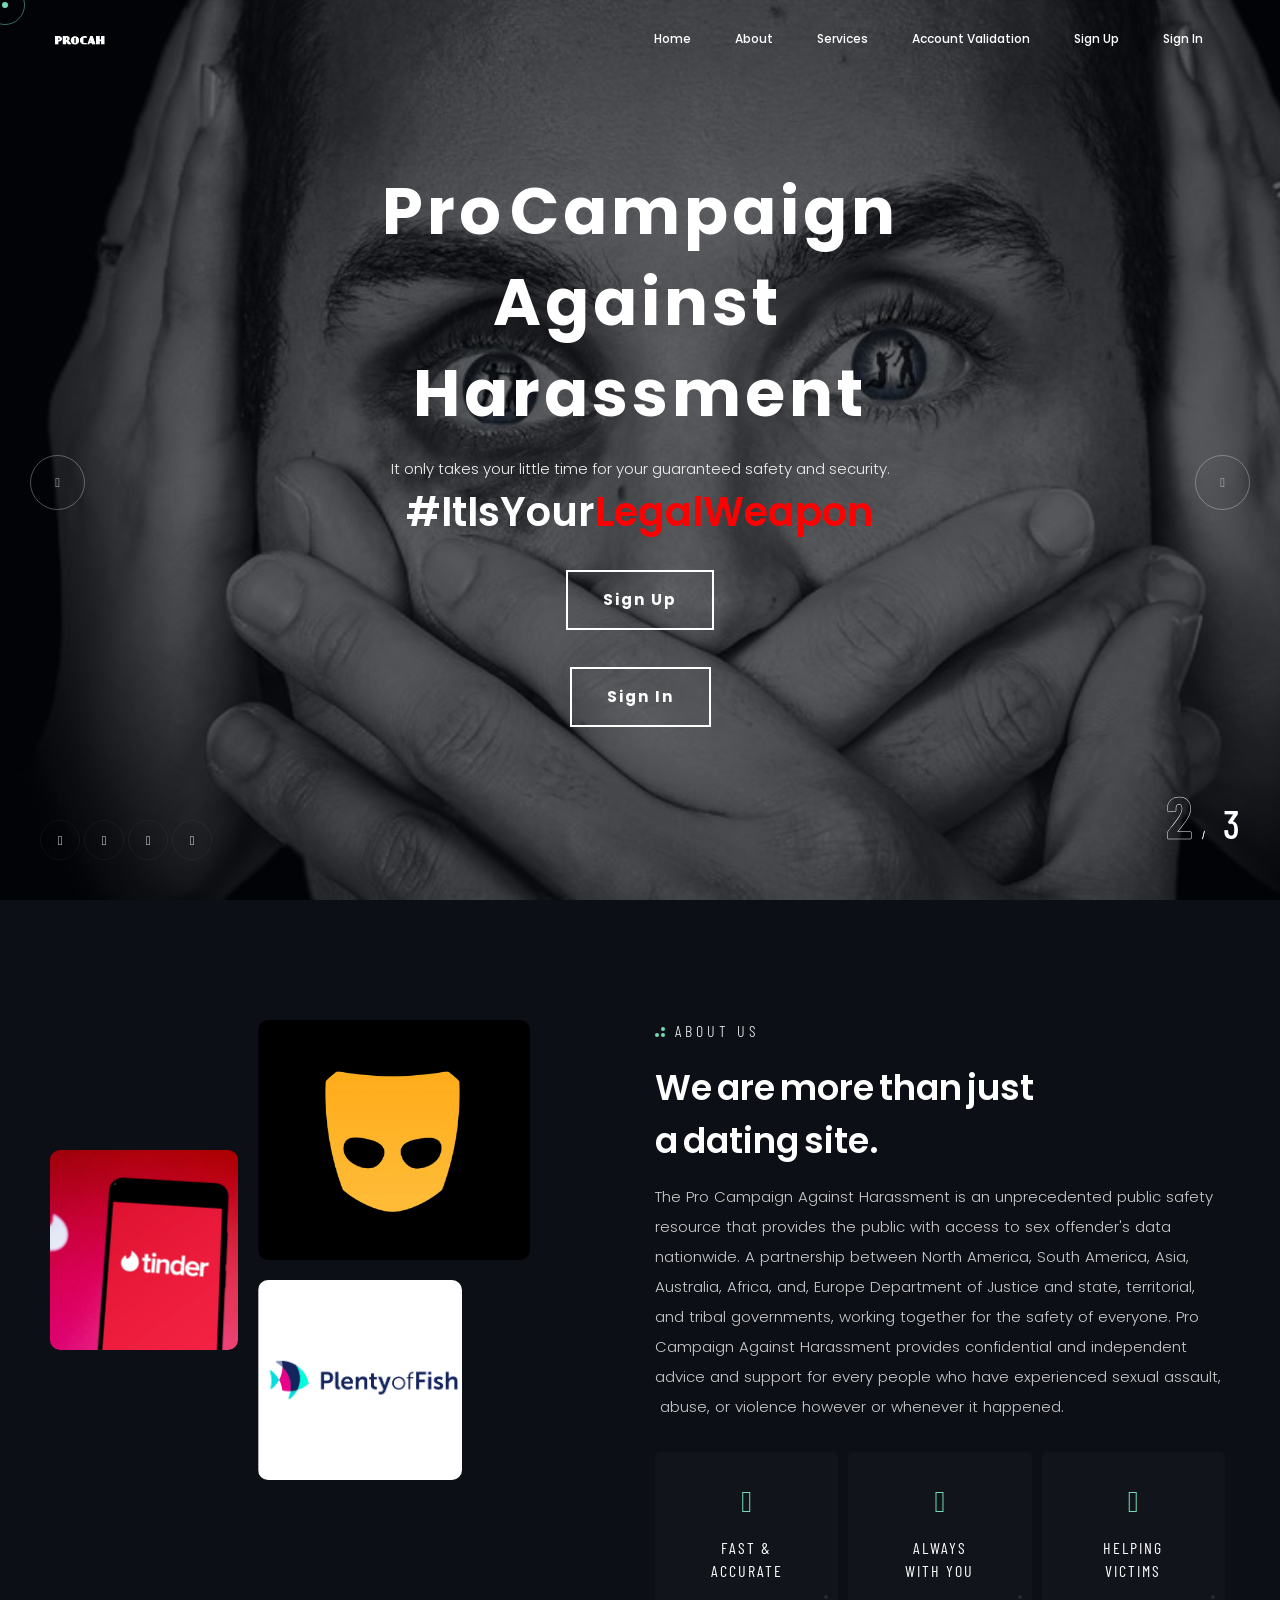
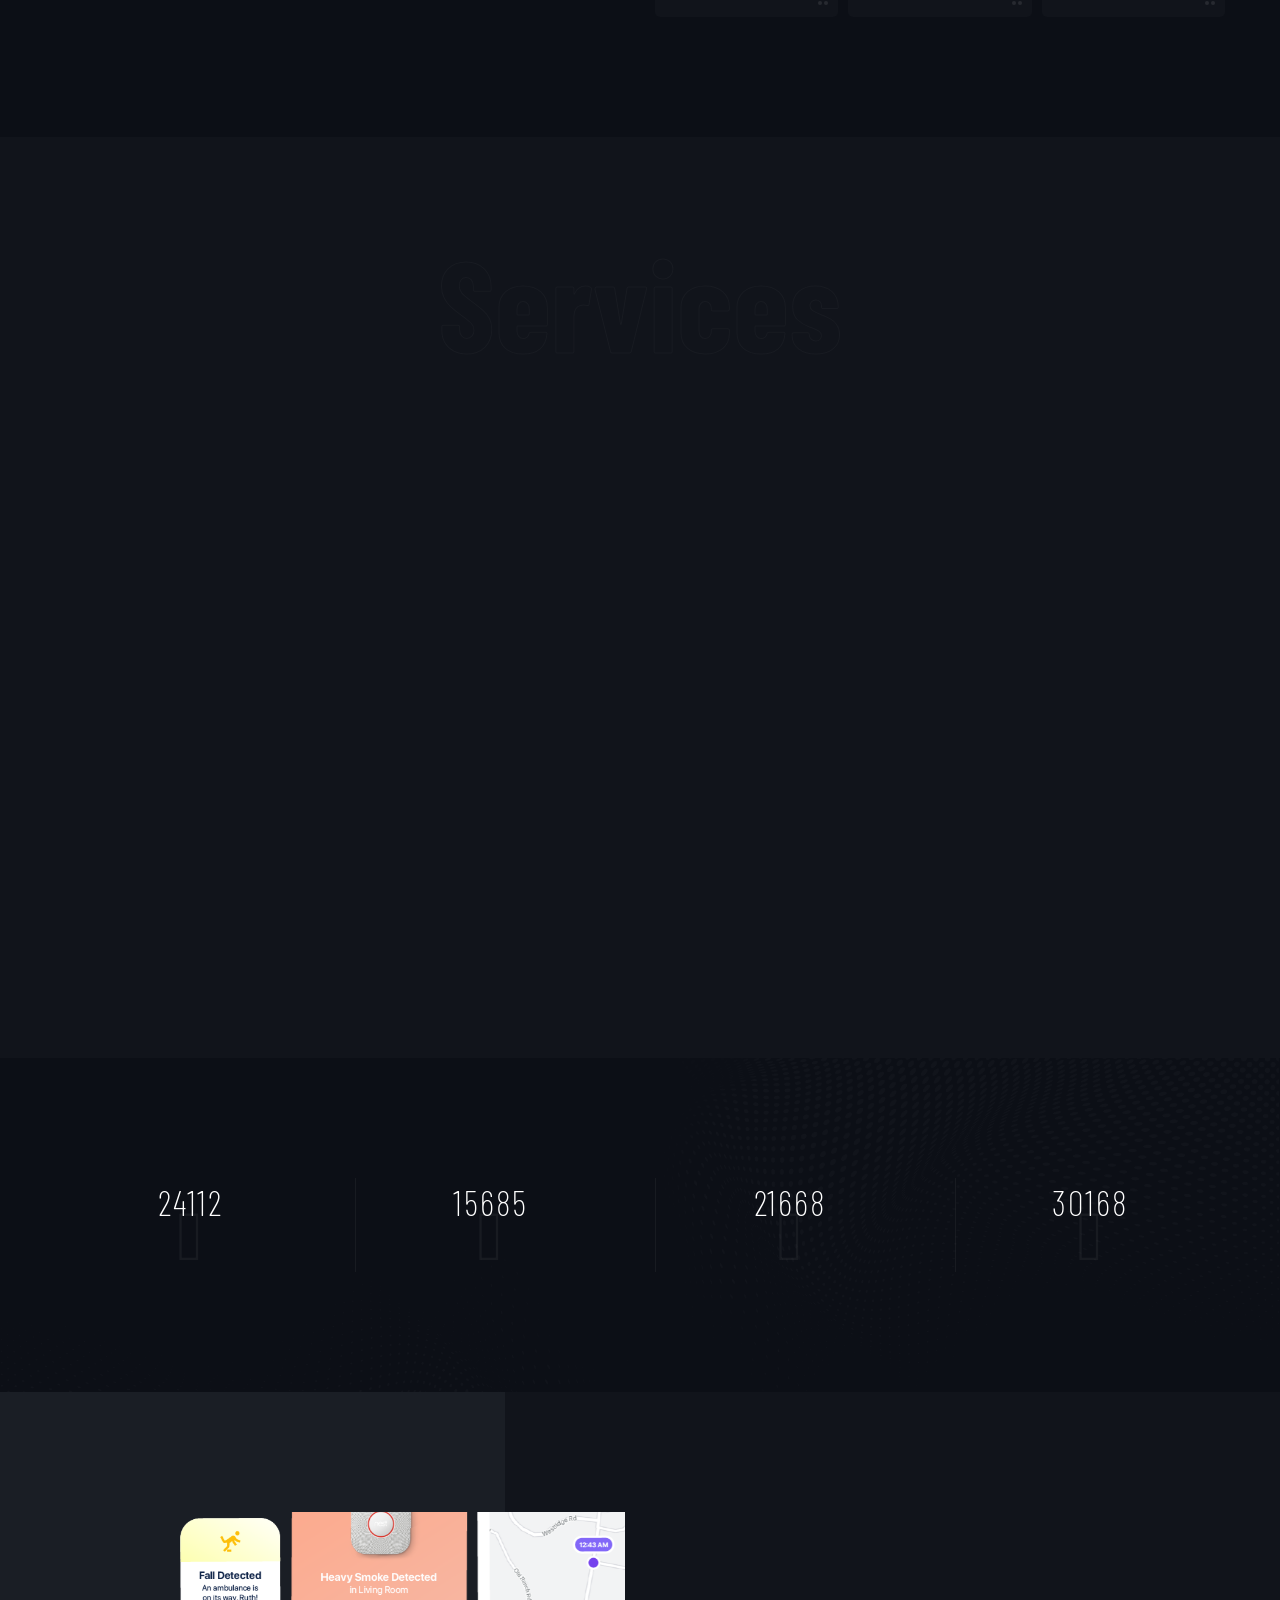
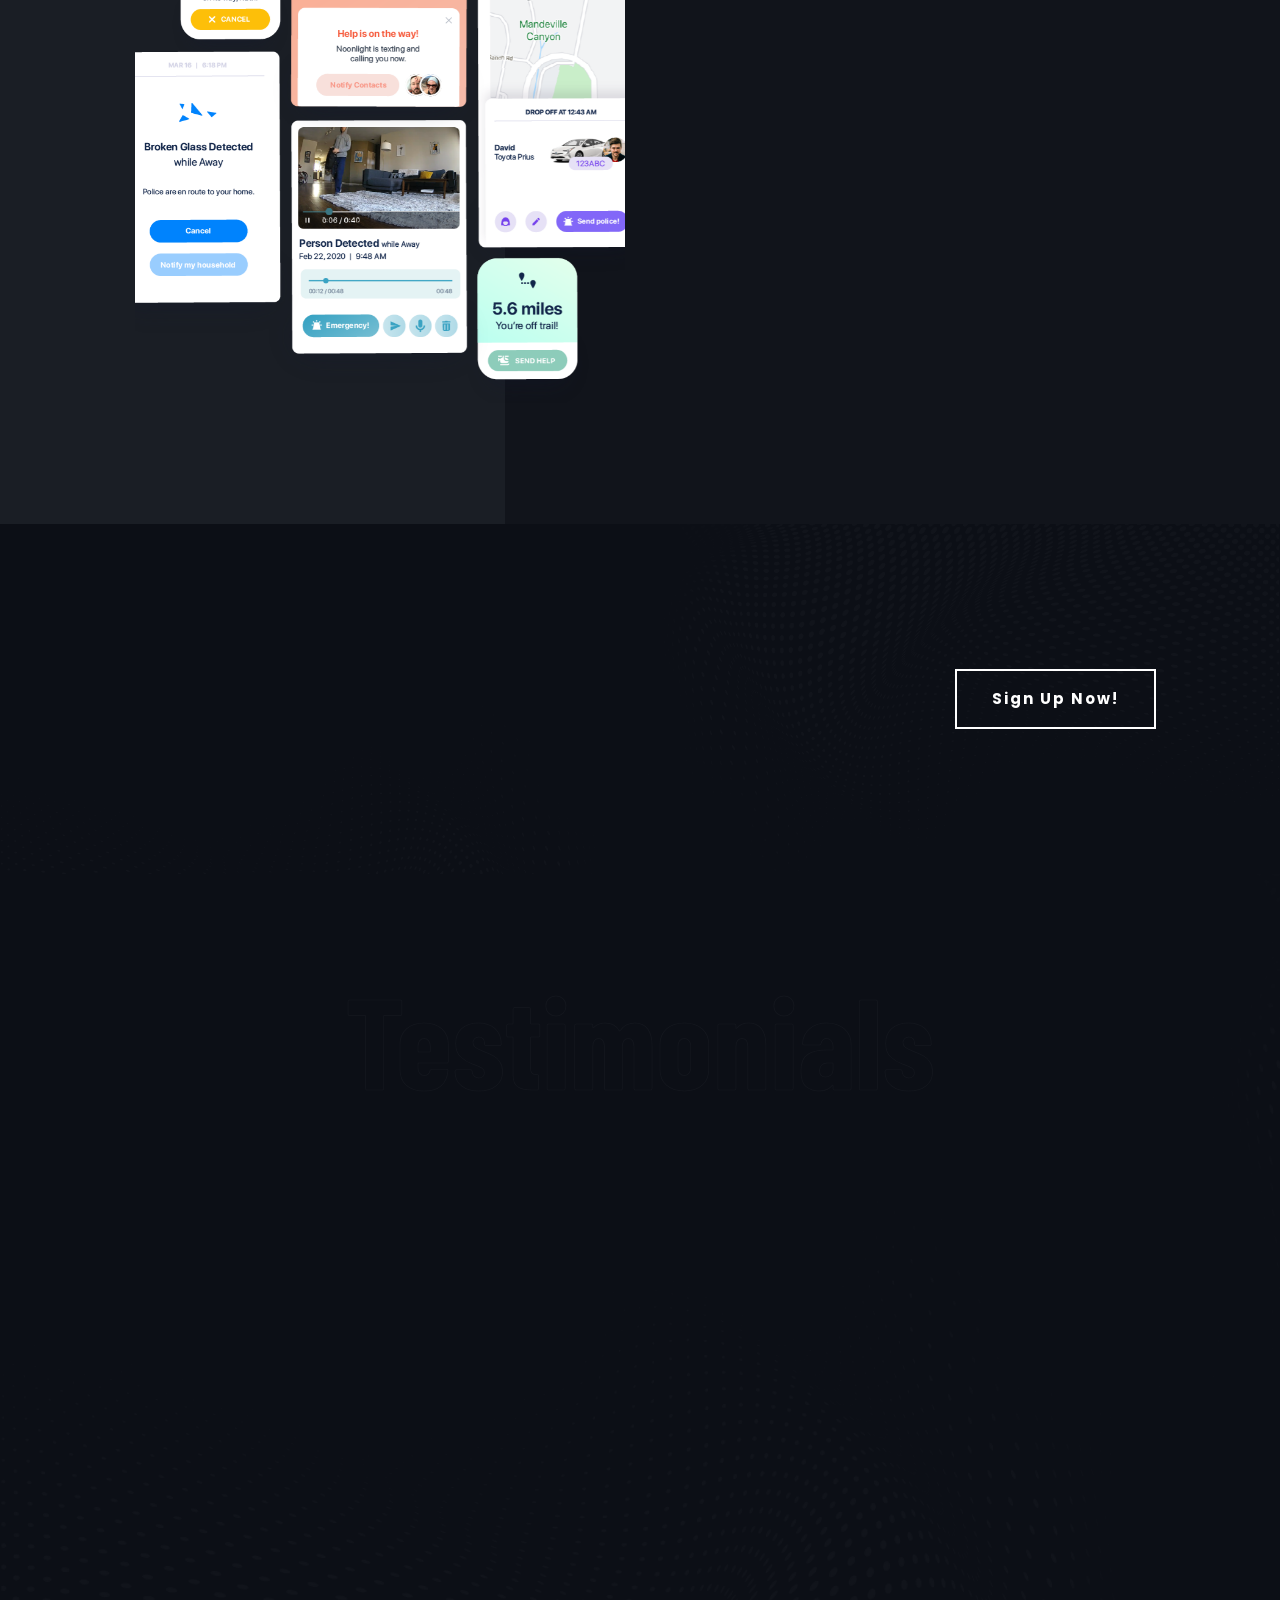
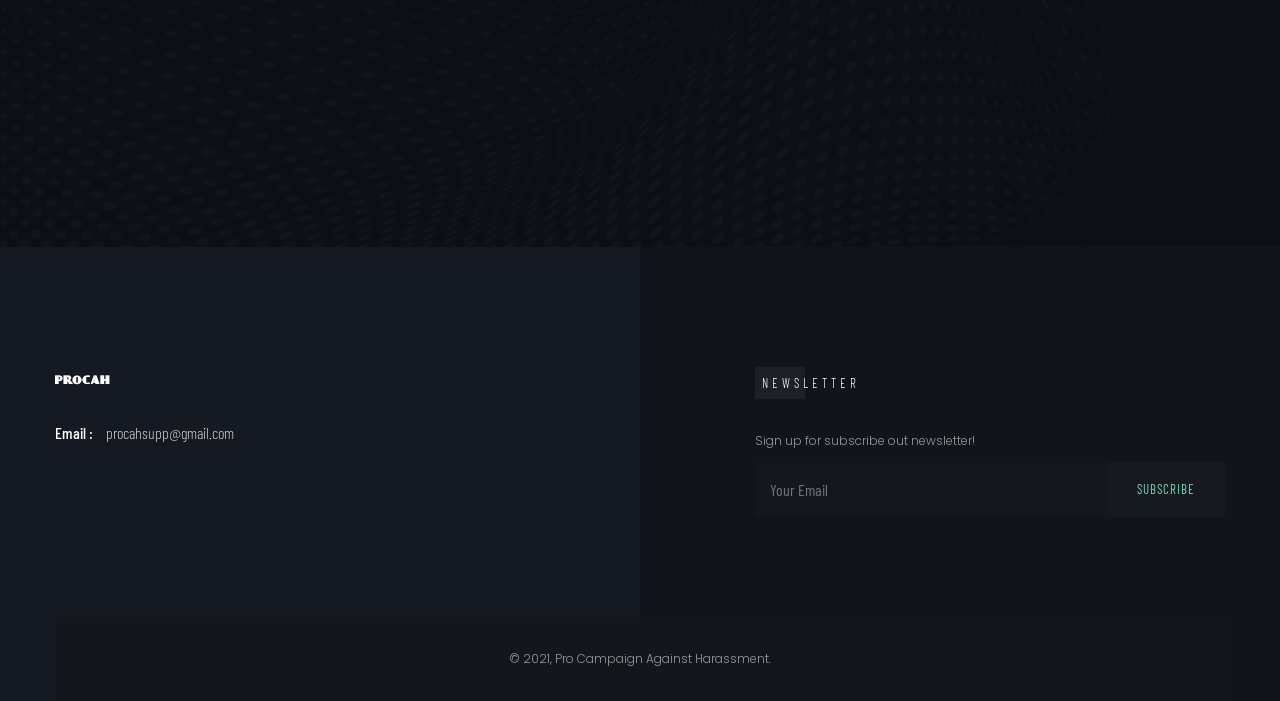
==== procah.com (4)/procah.com/ed/08/index.html @ f8289e5b "Add files via upload" ====
<!DOCTYPE html>
<html lang="zxx">


<head>

    <!-- Metas -->
    <meta charset="utf-8">
    <meta http-equiv="X-UA-Compatible" content="IE=edge" />
    <meta name="viewport" content="width=device-width, initial-scale=1, maximum-scale=1" />
    <meta name="keywords" content="PROCAH" />
    <meta name="description" content="PROCAH, Pro Campaign Against Harassment" />
    <meta name="author" content="" />

    <!-- Title  -->
    <title>PROCAH</title>

    <!-- Favicon -->
    <link rel="shortcut icon" href="img/favicon.ico" />

    <!-- Google Fonts -->
    <link href="https://fonts.googleapis.com/css?family=Poppins:100,200,300,400,500,600,700,800,900&amp;display=swap" rel="stylesheet">
    <link href="https://fonts.googleapis.com/css2?family=Barlow:wght@100;200;300;400;500;600;700;800;900&amp;display=swap" rel="stylesheet">
    <link href="https://fonts.googleapis.com/css?family=Playfair+Display:400,500,600,700,800,900&amp;display=swap" rel="stylesheet">
    <link href="https://fonts.googleapis.com/css2?family=Comfortaa:wght@300;400;500;600;700&amp;display=swap" rel="stylesheet">
    <link href="https://fonts.googleapis.com/css2?family=Barlow+Condensed:wght@200;300;400;500;600;700&amp;display=swap" rel="stylesheet">

    <!-- Plugins -->
    <link rel="stylesheet" href="css/plugins.css" />

    <!-- Core Style Css -->
    <link rel="stylesheet" href="css/style.css" />

</head>

<body class="position-r">



    <!-- ==================== Start Loading ==================== -->

    <div id="preloader">
    </div>

    <!-- ==================== End Loading ==================== -->


    <!-- ==================== Start progress-scroll-button ==================== -->

    <div class="progress-wrap cursor-pointer">
        <svg class="progress-circle svg-content" width="100%" height="100%" viewBox="-1 -1 102 102">
            <path d="M50,1 a49,49 0 0,1 0,98 a49,49 0 0,1 0,-98" />
        </svg>
    </div>

    <!-- ==================== End progress-scroll-button ==================== -->


    <!-- ==================== Start cursor ==================== -->

    <div class="mouse-cursor cursor-outer"></div>
    <div class="mouse-cursor cursor-inner"></div>

    <!-- ==================== End cursor ==================== -->



    <!-- ==================== Start Navbar ==================== -->

    <nav class="navbar navbar-expand-lg">
        <div class="container">

            <!-- Logo -->
            <a class="logo" href="index.html">
                <img src="img/logo-light.png" alt="logo">
            </a>

            <button class="navbar-toggler" type="button" data-toggle="collapse" data-target="#navbarSupportedContent" aria-controls="navbarSupportedContent" aria-expanded="false" aria-label="Toggle navigation">
                <span class="icon-bar"><i class="fas fa-bars"></i></span>
            </button>

            <!-- navbar links -->
            <div class="collapse navbar-collapse" id="navbarSupportedContent">
                <ul class="navbar-nav ml-auto">
                    <li class="nav-item">
                        <a class="nav-link" href="index.html">Home</a>
                    </li>

                    <li class="nav-item">
                        <a class="nav-link" href="#about">About</a>
                    </li>

                    <li class="nav-item">
                        <a class="nav-link" href="#services">Services</a>
                    </li>

                    <li class="nav-item">
                        <a class="nav-link" href="validate.html">Account Validation</a>
                    </li>

                    <li class="nav-item">
                        <a class="nav-link" href="register.html">Sign Up</a>
                    </li>

                    <li class="nav-item">
                        <a class="nav-link" href="login.html">Sign In</a>
                    </li>

                </ul>

            </div>
        </div>
    </nav>

    <!-- ==================== End Navbar ==================== -->



    <!-- ==================== Start Slider ==================== -->

    <header class="slider slider-prlx fixed-slider text-center">
        <div class="swiper-container parallax-slider">
            <div class="swiper-wrapper">
                <div class="swiper-slide">
                    <div class="bg-img valign" data-background="img/slid/01.jpg" data-overlay-dark="6">
                        <div class="container">
                            <div class="row justify-content-center">
                                <div class="col-lg-7 col-md-9">
                                    <div class="caption center">
                                        <h1 data-splitting>Pro Campaign <br> Against Harassment</h1>
                                        <p>It only takes your little time for your guaranteed safety and security.</p>

                                        <h2>#<span style="color: red;">Harassment</span>Is<span style="color: red;">NotOk</span></h2>
                                        <a href="register.html" class="btn-curve btn-lit mt-30">
                                            <span>Sign Up</span>
                                        </a>
                                        <br>
                                        <a href="login.html" class="btn-curve btn-lit mt-30">
                                            <span>Sign In</span>
                                        </a>
                                    </div>
                                </div>
                            </div>
                        </div>
                    </div>
                </div>
                <div class="swiper-slide">
                    <div class="bg-img valign" data-background="img/slid/02.jpg" data-overlay-dark="6">
                        <div class="container">
                            <div class="row justify-content-center">
                                <div class="col-lg-7 col-md-9">
                                    <div class="caption center">
                                        <h1 data-splitting>Pro Campaign <br> Against Harassment</h1>
                                        <p>It only takes your little time for your guaranteed safety and security.</p>

                                        <h2>#ItIsYour<span style="color: red;">LegalWeapon</span></h2>

                                        <a href="register.html" class="btn-curve btn-lit mt-30">
                                            <span>Sign Up</span>
                                        </a>
                                        <br>
                                        <a href="login.html" class="btn-curve btn-lit mt-30">
                                            <span>Sign In</span>
                                        </a>
                                    </div>
                                </div>
                            </div>
                        </div>
                    </div>
                </div>
                <div class="swiper-slide">
                    <div class="bg-img valign" data-background="img/slid/03.jpg" data-overlay-dark="6">
                        <div class="container">
                            <div class="row justify-content-center">
                                <div class="col-lg-7 col-md-9">
                                    <div class="caption center">
                                        <h1 data-splitting>Pro Campaign <br> Against Harassment</h1>
                                        <p>It only takes your little time for your guaranteed safety and security.</p>

                                        <h2>#<span style="color: red;">Dating</span>ForA<span style="color: red;">Cause</span></h2>


                                        <a href="register.html" class="btn-curve btn-lit mt-30">
                                            <span>Sign Up</span>
                                        </a>
                                        <br>
                                        <a href="login.html" class="btn-curve btn-lit mt-30">
                                            <span>Sign In</span>
                                        </a>
                                    </div>
                                </div>
                            </div>
                        </div>
                    </div>
                </div>
            </div>

            <!-- slider setting -->
            <div class="setone setwo">
                <div class="swiper-button-next swiper-nav-ctrl next-ctrl cursor-pointer">
                    <i class="fas fa-chevron-right"></i>
                </div>
                <div class="swiper-button-prev swiper-nav-ctrl prev-ctrl cursor-pointer">
                    <i class="fas fa-chevron-left"></i>
                </div>
            </div>
            <div class="swiper-pagination top botm custom-font"></div>

            <div class="social-icon">
                <a href="https://www.facebook.com/"><i class="fab fa-facebook-f"></i></a>
                <a href="https://www.twitter.com/"><i class="fab fa-twitter"></i></a>
                <a href="https://www.instagram.com/"><i class="fab fa-instagram"></i></a>
                <a href="https://www.youtube.com/"><i class="fab fa-youtube"></i></a>
            </div>
        </div>
    </header>

    <!-- ==================== End Slider ==================== -->


    <div class="main-content">


        <!-- ==================== Start about ==================== -->

        <div class="about section-padding" id="about">
            <div class="container">
                <div class="row">
                    <div class="col-lg-5">
                        <div class="img-mons">
                            <div class="row">
                                <div class="col-md-5 cmd-padding valign">
                                    <div class="img1 wow imago" data-wow-delay=".5s">
                                        <img src="img/intro/tinder.jpg" alt="">
                                    </div>
                                </div>
                                <div class="col-md-7 cmd-padding">
                                    <div class="img2 wow imago" data-wow-delay=".3s">
                                        <img src="img/intro/grindr.jpg" alt="">
                                    </div>
                                    <div class="img3 wow imago" data-wow-delay=".8s">
                                        <img src="img/intro/pof.png" alt="">
                                    </div>
                                </div>
                            </div>
                        </div>
                    </div>
                    <div class="col-lg-6 offset-lg-1 valign">
                        <div class="content">
                            <div class="sub-title">
                                <h6>About Us</h6>
                                <span></span>
                                <span></span>
                                <span></span>
                            </div>
                            <h3 class="main-title wow" data-splitting>We are more than just <br> a dating site.</h3>
                            <p class="wow txt" data-splitting>The Pro Campaign Against Harassment is an unprecedented public safety resource that provides the public with access to sex offender's data nationwide. A partnership between North America, South America, Asia, Australia, Africa,
                                and, Europe Department of Justice and state, territorial, and tribal governments, working together for the safety of everyone. Pro Campaign Against Harassment provides confidential and independent advice and support for
                                every people who have experienced sexual assault, abuse, or violence however or whenever it happened.</p>
                            <div class="ftbox mt-30">
                                <ul>
                                    <li class="wow fadeIn" data-wow-delay=".3s">
                                        <span class="icon pe-7s-gleam"></span>
                                        <h6 class="custom-font">Fast & <br> Accurate</h6>
                                        <div class="dots">
                                            <span></span>
                                            <span></span>
                                            <span></span>
                                        </div>
                                    </li>
                                    <li class="space wow fadeIn" data-wow-delay=".5s">
                                        <span class="icon pe-7s-phone"></span>
                                        <h6 class="custom-font">Always <br> with you</h6>
                                        <div class="dots">
                                            <span></span>
                                            <span></span>
                                            <span></span>
                                        </div>
                                    </li>
                                    <li class="wow fadeIn" data-wow-delay=".8s">
                                        <span class="icon pe-7s-medal"></span>
                                        <h6 class="custom-font">Helping <br> Victims</h6>
                                        <div class="dots">
                                            <span></span>
                                            <span></span>
                                            <span></span>
                                        </div>
                                    </li>
                                </ul>
                            </div>
                        </div>
                    </div>
                </div>
            </div>
        </div>

        <!-- ==================== End about ==================== -->



        <!-- ==================== Start Services ==================== -->

        <section class="services section-padding sub-bg" id="services">
            <div class="container">
                <div class="sec-head custom-font text-center">
                    <h6 class="wow fadeIn" data-wow-delay=".5s">Best Features</h6>
                    <h3 class="wow" data-splitting>Services.</h3>
                    <span class="tbg">Services</span>
                </div>
                <div class="row">
                    <div class="col-lg-4">
                        <div class="item md-mb50 wow fadeInUp" data-wow-delay=".5s">
                            <h6>Safety</h6>
                            <p>The safety of those using online dating is a primary concern across the industry. Your personal safety should be your top priority and you should always use caution and your best judgement when communicating with or meeting
                                new people, both online and offline.</p>
                        </div>
                    </div>
                    <div class="col-lg-4">
                        <div class="item md-mb50 wow fadeInUp" data-wow-delay=".3s">
                            <h6>Security</h6>
                            <p>Our comprehensive background check services cover criminal records, current and previous phone numbers, address histories, sex offender databases, property ownership records, marriage and divorce records, family member lists,
                                bankruptcy and tax lien history, and more!</p>
                        </div>
                    </div>
                    <div class="col-lg-4">
                        <div class="item wow fadeInUp" data-wow-delay=".8s">
                            <h6>Guarantee</h6>
                            <p>You'll find Pro Campaign Against Harassment on all Global Personals dating safety sites. It's our way of reassuring you that you're meeting real, genuine members with 24/7 support team that helps you on whatever you need.</p>
                        </div>
                    </div>
                </div>
            </div>
        </section>

        <!-- ==================== End Services ==================== -->

        <!-- ==================== Start block-sec ==================== -->

        <section class="block-sec">
            <div class="background bg-img section-padding" data-background="img/pattern.png">
                <div class="container">
                    <div class="number-sec">
                        <div class="row">
                            <div class="col-lg-3 col-md-6">
                                <div class="item no-bord">
                                    <span class="icon pe-7s-smile"></span>
                                    <h3 class="custom-font"><span class="count">24112</span></h3>
                                    <p class="wow txt" data-splitting>Satisfied Members</p>
                                </div>
                            </div>
                            <div class="col-lg-3 col-md-6">
                                <div class="item">
                                    <span class="icon pe-7s-diamond"></span>
                                    <h3 class="custom-font"><span class="count">15685</span></h3>
                                    <p class="wow txt" data-splitting>Success Stories</p>
                                </div>
                            </div>
                            <div class="col-lg-3 col-md-6">
                                <div class="item">
                                    <span class="icon pe-7s-user-female"></span>
                                    <h3 class="custom-font"><span class="count">21668</span></h3>
                                    <p class="wow txt" data-splitting>Online Members</p>
                                </div>
                            </div>
                            <div class="col-lg-3 col-md-6">
                                <div class="item">
                                    <span class="icon pe-7s-users"></span>
                                    <h3 class="custom-font"><span class="count">30168</span></h3>
                                    <p class="wow txt" data-splitting>Total Members</p>
                                </div>
                            </div>
                        </div>
                    </div>
                </div>
            </div>
        </section>



        <!-- ==================== End block-sec ==================== -->


        <!-- ==================== Start Minimal-Area ==================== -->

        <section class="min-area sub-bg">
            <div class="container">
                <div class="row">
                    <div class="col-lg-6">
                        <div class="img">
                            <img class="thumparallax-down" src="img/phone.png" alt="">
                        </div>
                    </div>
                    <div class="col-lg-6 valign">
                        <div class="content">
                            <h4 class="wow custom-font" data-splitting>What we do?</h4>
                            <p class="wow txt" data-splitting>Silently summon help to your exact location with the tap of a button. Save details to your Timeline, like who, when, and where you're meeting, just in case anything happens. Add friends to your Safety Network so they can make
                                sure you never go missing. Connect to other apps and devices for smarter, faster help in an emergency.


                            </p>
                            <ul class="feat">
                                <li class="wow fadeInUp" data-wow-delay=".2s">
                                    <h6><span>1</span> Fast & Accurate</h6>
                                    <p>Get your Pro Campaign Against Harassment within minutes after registration.</p>
                                </li>
                                <li class="wow fadeInUp" data-wow-delay=".4s">
                                    <h6><span>2</span> Refundable</h6>
                                    <p>By joining the site, you have a choice if you want to refund the donation you have given within the day of registration.</p>
                                </li>
                                <li class="wow fadeInUp" data-wow-delay=".6s">
                                    <h6><span>3</span> Help the victims </h6>
                                    <p>Register and donate 50% of the payments to Harassment Victims Community Foundation(HVCF).</p>
                                </li>
                            </ul>
                        </div>
                    </div>
                </div>
            </div>
        </section>

        <!-- ==================== End Minimal-Area ==================== -->

        <!-- ==================== Start call-to-action ==================== -->

        <section class="call-action section-padding bg-img" data-background="img/pattern.png">
            <div class="container">
                <div class="row">
                    <div class="col-md-8 col-lg-9">
                        <div class="content sm-mb30">
                            <h6 class="wow" data-splitting>Let’s Talk</h6>
                            <h2 class="wow custom-font" data-splitting>about your <b>next date</b>.</h2>
                        </div>
                    </div>

                    <div class="col-md-4 col-lg-3 valign">
                        <a href="register.html" class="btn-curve btn-lit"><span>Sign up now!</span></a>
                    </div>

                </div>
            </div>
        </section>

        <!-- ==================== End call-to-action ==================== -->






        <!-- ==================== Start testimonials ==================== -->

        <section class="testimonials section-padding bg-img" data-background="img/pattern.png">
            <div class="container position-re">
                <div class="sec-head custom-font text-center">
                    <h6 class="wow fadeIn" data-wow-delay=".5s">What People Says?</h6>
                    <h3 class="wow" data-splitting>Testimonials.</h3>
                    <span class="tbg">Testimonials</span>
                </div>
                <div class="row justify-content-center wow fadeInUp" data-wow-delay=".5s">
                    <div class="col-lg-8">
                        <div class="slic-item">
                            <div class="item">
                                <p>I talked to this hot guy on Grindr December 28, 2020 and he seems so good to be true. Im kinda skeptical at first until he introduced me this website and guess what? We celebrated New Year's Eve together. That was so unexpected
                                    because I usually gets ghosted on the app. LOL. But I had the happiest day of my life. This website is amazing. Thank you so much guys!</p>
                                <div class="info">
                                    <div class="cont">
                                        <div class="author">
                                            <div class="img">
                                                <img src="img/clients/1.jpg" alt="">
                                            </div>
                                            <h6 class="author-name custom-font">Adrian Watson</h6>
                                            <span class="author-details">California, USA</span>
                                        </div>
                                    </div>
                                </div>
                            </div>
                            <div class="item">
                                <p>+1 to this legit website! I was swiping on Tinder and found this cute Asian girl. Found her snap on her profile and added her. We talked for hours and damn fell inlove with her hot body. Asked her on a date but she asked
                                    me if I already have an account here. I made one and after that we banged all night. Asian girls are the best! Look for them LOL. Thanks for this website I almost can't walk after that LOOOOL!</p>
                                <div class="info">
                                    <div class="cont">
                                        <div class="author">
                                            <div class="img">
                                                <img src="img/clients/2.jpg" alt="">
                                            </div>
                                            <h6 class="author-name custom-font">Brian Sanders</h6>
                                            <span class="author-details">Brisbane, Australia</span>
                                        </div>
                                    </div>
                                </div>
                            </div>
                            <div class="item">
                                <p>Vielen Dank für diese Website, ich habe meine Liebe meines Lebens getroffen. Fand sie vor ein paar Monaten in der Tinder App. Fragte mich, ob ich hier einen Account habe, um sicherzustellen, dass ich ein guter Kerl bin
                                    und jetzt heiraten wir. Worte können nicht ausdrücken, wie dankbar ich bin.</p>
                                <div class="info">
                                    <div class="cont">
                                        <div class="author">
                                            <div class="img">
                                                <img src="img/clients/3.jpg" alt="">
                                            </div>
                                            <h6 class="author-name custom-font">Alexander Ross</h6>
                                            <span class="author-details">Berlin, Germany</span>
                                        </div>
                                    </div>
                                </div>
                            </div>
                        </div>
                    </div>
                </div>

                <div class="arrows">
                    <div class="next cursor-pointer">
                        <span class="pe-7s-angle-right"></span>
                    </div>
                    <div class="prev cursor-pointer">
                        <span class="pe-7s-angle-left"></span>
                    </div>
                </div>
            </div>
        </section>

        <!-- ==================== End testimonials ==================== -->





        <!-- ==================== Start Footer ==================== -->

        <footer class="footer-half sub-bg section-padding pb-0">
            <div class="container">
                <div class="row">
                    <div class="col-lg-5">
                        <div class="cont">
                            <div class="logo">
                                <a href="#0">
                                    <img src="img/logo-light.png" alt="">
                                </a>
                            </div>
                            <div class="con-info custom-font">
                                <ul>
                                    <li><span>Email : </span> procahsupp@gmail.com</li>

                                </ul>
                            </div>

                        </div>
                    </div>
                    <div class="col-lg-5 offset-lg-2">
                        <div class="subscribe mb-50">
                            <h6 class="custom-font stit simple-btn">Newsletter</h6>
                            <p>Sign up for subscribe out newsletter!</p>
                            <form>
                                <div class="form-group custom-font">
                                    <input type="email" name="subscribe" placeholder="Your Email">
                                    <button class="cursor-pointer">Subscribe</button>
                                </div>
                            </form>
                        </div>

                    </div>
                </div>
                <div class="copyrights text-center">
                    <p>© 2021, Pro Campaign Against Harassment.</p>
                </div>
            </div>
        </footer>

        <!-- ==================== End Footer ==================== -->


    </div>




    <!-- jQuery -->
    <script src="js/jquery-3.0.0.min.js"></script>
    <script src="js/jquery-migrate-3.0.0.min.js"></script>

    <!-- plugins -->
    <script src="js/plugins.js"></script>

    <!-- custom scripts -->
    <script src="js/scripts.js"></script>

</body>


</html>
---- procah.com (4)/procah.com/ed/08/css/plugins.css ----
/*-----------------------------------------------------------------------------------

	Theme Name: avo
	Theme URI: http://
	Description: The Multi-Purpose Template
	Author: ui-themez
	Author URI: http://themeforest.net/user/ui-themez
	Version: 1.0

-----------------------------------------------------------------------------------*/

/* ----------------------------------------------------------------
			[ All Css Plugins & Helper Classes File ]
-----------------------------------------------------------------*/

/* == bootstrap == */

@import url("plugins/bootstrap.min.css");
/* == animate css == */

@import url("plugins/animate.css");
/* == ionicons icon font == */

@import url("plugins/ionicons.min.css");
/* == pe-icon-7-stroke == */

@import url("plugins/pe-icon-7-stroke.css");
/* == fontawesome icon font == */

@import url("plugins/fontawesome-all.min.css");
/* == justifiedGallery.min == */

@import url("plugins/justifiedGallery.min.css");
/* == YouTubePopUp == */

@import url("plugins/YouTubePopUp.css");
/* == slick carousel == */

@import url("plugins/slick.css");
@import url("plugins/slick-theme.css");
/* == swiper.min font == */

@import url("plugins/swiper.min.css");
---- procah.com (4)/procah.com/ed/08/css/style.css ----
/*-----------------------------------------------------------------------------------

    Theme Name: Avo
    Theme URI: http://
    Description: Creative Agency & Portfolio
    Author: UI-ThemeZ
    Author URI: http://themeforest.net/user/UI-ThemeZ
    Version: 1.0

-----------------------------------------------------------------------------------*/

/* ----------------------------------------------------------------

== Table Of Content

    |--- BASE

        |- typography
        |- helper classes

    |--- SHORTCODES

        |- extra
        |- overlay
        |- section-heading
        |- buttons
        |- navbar
        |- sliders
        |- intro
        |- feature-box
        |- clients
        |- counter
        |- portfolio
        |- process
        |- progress-bar
        |- tabs
        |- team
        |- testimonials
        |- blog
        |- contact-form
        |- footers

    |--- BASE

        |- responsive
	


---------------------------------------------------------------- */

/* ====================== [ Start Typography  ] ====================== */

* {
    margin: 0;
    padding: 0;
    -webkit-box-sizing: border-box;
    box-sizing: border-box;
    outline: none;
    list-style: none;
}

body {
    color: #fff;
    background: #0c0f16;
    line-height: 1.5;
    font-weight: 400;
    overflow-x: hidden !important;
    font-family: 'Poppins', sans-serif;
}

img {
    width: 100%;
    height: auto;
}

span,
a,
a:hover {
    display: inline-block;
    color: inherit;
}

h1 {
    font-size: 55px;
}

h2 {
    font-size: 40px;
}

h3 {
    font-size: 35px;
}

h4 {
    font-size: 30px;
}

h5 {
    font-size: 25px;
}

h6 {
    font-size: 18px;
}

h1,
h2,
h3,
h4,
h5,
h6 {
    margin: 0;
    line-height: 1.4;
    font-weight: 600;
}

p {
    color: #c8c8c8;
    font-size: 15px;
    font-weight: 300;
    line-height: 2;
    margin: 0;
}

a,
span {
    display: inline-block;
}

a:hover,
span:hover {
    text-decoration: none;
}

.container {
    max-width: 1200px;
}

.custom-font {
    font-family: 'Barlow Condensed', sans-serif;
}

/* ====================== [ End Typography  ] ====================== */

/* ====================== [ Start Helper Classes  ] ====================== */

.o-hidden {
    overflow: hidden;
}

.position-re {
    position: relative;
}

.ontop {
    position: relative;
    z-index: 7;
}

.full-over {
    position: absolute !important;
    top: 0;
    left: 0;
    height: 100%;
    width: 100%;
}

.full-width {
    width: 100% !important;
}

.main-color {
    color: #75dab4 !important;
}

.bg-gray {
    background-color: #f8f4f3;
}

.bg-gray .primery-shadow {
    -webkit-box-shadow: 0px 4px 30px -4px rgba(0, 0, 0, 0.2);
    box-shadow: 0px 4px 30px -4px rgba(0, 0, 0, 0.2);
}

.bg-dark {
    background-color: #141414 !important;
}

.bg-dark .primery-shadow {
    -webkit-box-shadow: 0px 4px 40px -4px rgba(255, 255, 255, 0.2);
    box-shadow: 0px 4px 40px -4px rgba(255, 255, 255, 0.2);
}

.bg-color {
    background-color: #75dab4 !important;
}

.bg-color .primery-shadow {
    -webkit-box-shadow: 0px 4px 40px -4px rgba(255, 255, 255, 0.2);
    box-shadow: 0px 4px 40px -4px rgba(255, 255, 255, 0.2);
}

.sub-bg {
    background: #11141b;
}

.bg-img {
    background-size: cover;
    background-repeat: no-repeat;
}

.bg-center {
    background-position: center center;
}

.bg-fixed {
    background-attachment: fixed;
}

.bg-repeat {
    background-size: auto;
    background-repeat: repeat;
}

.section-padding {
    padding: 120px 0;
}

.section-ptb {
    padding: 80px 0;
}

.cmd-padding {
    padding: 0 10px;
}

.csm-padding {
    padding: 0 5px;
}

.head-pt {
    padding: 80px 0 0;
}

.head-pb {
    padding: 0 0 80px;
}

.rounded {
    border-radius: 5px;
}

.circle {
    border-radius: 50%;
}

.unlist {
    list-style: none;
}

.undecro:hover {
    text-decoration: none;
}

.inline {
    display: inline-block;
}

.valign {
    display: -webkit-box;
    display: -ms-flexbox;
    display: flex;
    -webkit-box-align: center;
    -ms-flex-align: center;
    align-items: center;
}

.primery-shadow {
    -webkit-box-shadow: 0px 8px 30px -4px rgba(0, 0, 0, 0.1);
    box-shadow: 0px 8px 30px -4px rgba(0, 0, 0, 0.1);
}

.padding5 {
    padding-right: 5%;
    padding-left: 5%;
}

/*-------------------------------------------------------
					 text color
-------------------------------------------------------*/

.text-white {
    color: #FFF;
}

.text-black {
    color: #000;
}

.text-extra-light-gray {
    color: #b7b7b7;
}

/*-------------------------------------------------------
					font-weight
-------------------------------------------------------*/

.fw-100 {
    font-weight: 100 !important;
}

.fw-200 {
    font-weight: 200 !important;
}

.fw-300 {
    font-weight: 300 !important;
}

.fw-400 {
    font-weight: 400 !important;
}

.fw-500 {
    font-weight: 500 !important;
}

.fw-600 {
    font-weight: 600 !important;
}

.fw-700 {
    font-weight: 700 !important;
}

.fw-800 {
    font-weight: 800 !important;
}

.fw-900 {
    font-weight: 900 !important;
}

/*-------------------------------------------------------
					 font-size
-------------------------------------------------------*/

.fz-10 {
    font-size: 10px !important;
}

.fz-12 {
    font-size: 12px !important;
}

.fz-14 {
    font-size: 14px !important;
}

.fz-15 {
    font-size: 15px !important;
}

.fz-16 {
    font-size: 16px !important;
}

.fz-18 {
    font-size: 18px !important;
}

.fz-20 {
    font-size: 20px !important;
}

.fz-22 {
    font-size: 22px !important;
}

.fz-25 {
    font-size: 25px !important;
}

.fz-30 {
    font-size: 30px !important;
}

.fz-40 {
    font-size: 40px !important;
}

.fz-50 {
    font-size: 50px !important;
}

/*-------------------------------------------------------
					line-height
-------------------------------------------------------*/

.line-height-10 {
    line-height: 10px;
}

.line-height-13 {
    line-height: 13px;
}

.line-height-18 {
    line-height: 18px;
}

.line-height-20 {
    line-height: 20px;
}

.line-height-24 {
    line-height: 24px;
}

.line-height-22 {
    line-height: 22px;
}

.line-height-26 {
    line-height: 26px;
}

.line-height-28 {
    line-height: 28px;
}

.line-height-30 {
    line-height: 30px;
}

.line-height-35 {
    line-height: 35px;
}

.line-height-40 {
    line-height: 40px;
}

.line-height-45 {
    line-height: 45px;
}

.line-height-50 {
    line-height: 50px;
}

.line-height-55 {
    line-height: 55px;
}

.line-height-60 {
    line-height: 60px;
}

.line-height-65 {
    line-height: 65px;
}

.line-height-70 {
    line-height: 70px;
}

.line-height-75 {
    line-height: 75px;
}

.line-height-80 {
    line-height: 80px;
}

.line-height-85 {
    line-height: 85px;
}

.line-height-90 {
    line-height: 90px;
}

.line-height-95 {
    line-height: 95px;
}

.line-height-100 {
    line-height: 100px;
}

.line-height-110 {
    line-height: 110px;
}

.line-height-120 {
    line-height: 120px;
}

/*-------------------------------------------------------
					text-transform
-------------------------------------------------------*/

.text-u {
    text-transform: uppercase !important;
}

.text-l {
    text-transform: lowercase !important;
}

.text-c {
    text-transform: capitalize !important;
}

.text-non {
    text-transform: none !important;
}

.text-i {
    font-style: italic;
}

/*-------------------------------------------------------
					 letter-spacing
-------------------------------------------------------*/

.ls0 {
    letter-spacing: 0px !important;
}

.ls1 {
    letter-spacing: 1px !important;
}

.ls2 {
    letter-spacing: 2px !important;
}

.ls3 {
    letter-spacing: 3px !important;
}

.ls4 {
    letter-spacing: 4px !important;
}

.ls5 {
    letter-spacing: 5px !important;
}

.ls10 {
    letter-spacing: 10px !important;
}

/*-------------------------------------------------------
			 margin-top  (0/100) +5
-------------------------------------------------------*/

.mt-0 {
    margin-top: 0 !important;
}

.mt-5 {
    margin-top: 5px !important;
}

.mt-10 {
    margin-top: 10px !important;
}

.mt-15 {
    margin-top: 15px !important;
}

.mt-20 {
    margin-top: 20px !important;
}

.mt-25 {
    margin-top: 25px !important;
}

.mt-30 {
    margin-top: 30px !important;
}

.mt-35 {
    margin-top: 35px !important;
}

.mt-40 {
    margin-top: 40px !important;
}

.mt-45 {
    margin-top: 45px !important;
}

.mt-50 {
    margin-top: 50px !important;
}

.mt-55 {
    margin-top: 55px !important;
}

.mt-60 {
    margin-top: 60px !important;
}

.mt-62 {
    margin-top: 62px !important;
}

.mt-65 {
    margin-top: 65px !important;
}

.mt-70 {
    margin-top: 70px !important;
}

.mt-75 {
    margin-top: 75px !important;
}

.mt-80 {
    margin-top: 80px !important;
}

.mt-85 {
    margin-top: 85px !important;
}

.mt-90 {
    margin-top: 90px !important;
}

.mt-95 {
    margin-top: 95px !important;
}

.mt-100 {
    margin-top: 100px !important;
}

/*-------------------------------------------------------
			 margin-bottom  (0/100) +5
-------------------------------------------------------*/

.mb-0 {
    margin-bottom: 0 !important;
}

.mb-5 {
    margin-bottom: 5px !important;
}

.mb-10 {
    margin-bottom: 10px !important;
}

.mb-15 {
    margin-bottom: 15px !important;
}

.mb-20 {
    margin-bottom: 20px !important;
}

.mb-25 {
    margin-bottom: 25px !important;
}

.mb-30 {
    margin-bottom: 30px !important;
}

.mb-35 {
    margin-bottom: 35px !important;
}

.mb-40 {
    margin-bottom: 40px !important;
}

.mb-45 {
    margin-bottom: 45px !important;
}

.mb-50 {
    margin-bottom: 50px !important;
}

.mb-55 {
    margin-bottom: 55px !important;
}

.mb-60 {
    margin-bottom: 60px !important;
}

.mb-62 {
    margin-bottom: 62px !important;
}

.mb-65 {
    margin-bottom: 65px !important;
}

.mb-70 {
    margin-bottom: 70px !important;
}

.mb-75 {
    margin-bottom: 75px !important;
}

.mb-80 {
    margin-bottom: 80px !important;
}

.mb-85 {
    margin-bottom: 85px !important;
}

.mb-90 {
    margin-bottom: 90px !important;
}

.mb-95 {
    margin-bottom: 95px !important;
}

.mb-100 {
    margin-bottom: 100px !important;
}

/*-------------------------------------------------------
			padding-top  (0/100) +5
-------------------------------------------------------*/

.pt-0 {
    padding-top: 0 !important;
}

.pt-5 {
    padding-top: 5px !important;
}

.pt-10 {
    padding-top: 10px !important;
}

.pt-15 {
    padding-top: 15px !important;
}

.pt-20 {
    padding-top: 20px !important;
}

.pt-25 {
    padding-top: 25px !important;
}

.pt-30 {
    padding-top: 30px !important;
}

.pt-35 {
    padding-top: 35px !important;
}

.pt-40 {
    padding-top: 40px !important;
}

.pt-45 {
    padding-top: 45px !important;
}

.pt-50 {
    padding-top: 50px !important;
}

.pt-55 {
    padding-top: 55px !important;
}

.pt-60 {
    padding-top: 60px !important;
}

.pt-65 {
    padding-top: 65px !important;
}

.pt-70 {
    padding-top: 70px !important;
}

.pt-75 {
    padding-top: 75px !important;
}

.pt-80 {
    padding-top: 80px !important;
}

.pt-85 {
    padding-top: 85px !important;
}

.pt-90 {
    padding-top: 90px !important;
}

.pt-95 {
    padding-top: 95px !important;
}

.pt-100 {
    padding-top: 100px !important;
}

/*-------------------------------------------------------
		 padding-bottom  (0/100) +5
-------------------------------------------------------*/

.pb-0 {
    padding-bottom: 0 !important;
}

.pb-5 {
    padding-bottom: 5px !important;
}

.pb-10 {
    padding-bottom: 10px !important;
}

.pb-15 {
    padding-bottom: 15px !important;
}

.pb-20 {
    padding-bottom: 20px !important;
}

.pb-25 {
    padding-bottom: 25px !important;
}

.pb-30 {
    padding-bottom: 30px !important;
}

.pb-35 {
    padding-bottom: 35px !important;
}

.pb-40 {
    padding-bottom: 40px !important;
}

.pb-45 {
    padding-bottom: 45px !important;
}

.pb-50 {
    padding-bottom: 50px !important;
}

.pb-55 {
    padding-bottom: 55px !important;
}

.pb-60 {
    padding-bottom: 60px !important;
}

.pb-65 {
    padding-bottom: 65px !important;
}

.pb-70 {
    padding-bottom: 70px !important;
}

.pb-75 {
    padding-bottom: 75px !important;
}

.pb-80 {
    padding-bottom: 80px !important;
}

.pb-85 {
    padding-bottom: 85px !important;
}

.pb-90 {
    padding-bottom: 90px !important;
}

.pb-95 {
    padding-bottom: 95px !important;
}

.pb-100 {
    padding-bottom: 100px !important;
}

.no-padding {
    padding: 0 !important;
}

/* ====================== [ End Helper Classes  ] ====================== */

/* ====================== [ Start Preloader ] ====================== */

.pace {
    pointer-events: none;
    -webkit-user-select: none;
    -moz-user-select: none;
    -ms-user-select: none;
    user-select: none;
    z-index: 99999999999999;
    position: fixed;
    margin: auto;
    top: 0;
    left: 0;
    right: 0;
    bottom: 0;
    width: 400px;
    border: 0px;
    height: 1px;
    overflow: hidden;
    background: rgba(255, 255, 255, 0.05);
    -webkit-transition: all 1s;
    -o-transition: all 1s;
    transition: all 1s;
}

.pace .pace-progress {
    -webkit-transform: translate3d(0, 0, 0);
    transform: translate3d(0, 0, 0);
    max-width: 300px;
    position: fixed;
    z-index: 99999999999999;
    display: block;
    position: absolute;
    top: 0;
    right: 100%;
    height: 100%;
    width: 100%;
    background: #75dab4;
}

.pace.pace-inactive {
    width: 100vw;
    opacity: 0;
}

.pace.pace-inactive .pace-progress {
    max-width: 100vw;
}

#preloader {
    width: 100%;
    height: 100vh;
    overflow: hidden;
    position: fixed;
    z-index: 9999999;
}

#preloader:after,
#preloader:before {
    content: '';
    position: fixed;
    left: 0;
    height: 50%;
    width: 100%;
    background: #252531;
    -webkit-transition-timing-function: cubic-bezier(0.19, 1, 0.22, 1);
    -o-transition-timing-function: cubic-bezier(0.19, 1, 0.22, 1);
    transition-timing-function: cubic-bezier(0.19, 1, 0.22, 1);
}

#preloader:before {
    top: 0;
}

#preloader:after {
    bottom: 0;
}

#preloader.isdone {
    visibility: hidden;
    -webkit-transition-delay: 1.5s;
    -o-transition-delay: 1.5s;
    transition-delay: 1.5s;
}

#preloader.isdone:after,
#preloader.isdone:before {
    height: 0;
    -webkit-transition: all 0.7s cubic-bezier(1, 0, 0.55, 1);
    -o-transition: all 0.7s cubic-bezier(1, 0, 0.55, 1);
    transition: all 0.7s cubic-bezier(1, 0, 0.55, 1);
    -webkit-transition-delay: 1s;
    -o-transition-delay: 1s;
    transition-delay: 1s;
}

.loading-text {
    font-weight: 300;
    text-transform: uppercase;
    letter-spacing: 10px;
    position: absolute;
    top: calc(50% - 30px);
    left: 50%;
    -webkit-transform: translate(-50%, -50%);
    -ms-transform: translate(-50%, -50%);
    transform: translate(-50%, -50%);
    color: #75dab4;
    font-family: 'Teko', sans-serif;
    z-index: 9999;
}

.loading-text.isdone {
    top: 50%;
    opacity: 0;
    -webkit-transition: all 0.8s cubic-bezier(0.19, 1, 0.22, 1);
    -o-transition: all 0.8s cubic-bezier(0.19, 1, 0.22, 1);
    transition: all 0.8s cubic-bezier(0.19, 1, 0.22, 1);
    -webkit-transition-delay: .5s;
    -o-transition-delay: .5s;
    transition-delay: .5s;
}

/* ====================== [ End Preloader ] ====================== */

/* ====================== [ Start Text Animation & Images ] ====================== */

.splitting.animated .char {
    -webkit-animation: fadeInUp 0.4s cubic-bezier(0.3, 0, 0.7, 1) both;
    animation: fadeInUp 0.4s cubic-bezier(0.3, 0, 0.7, 1) both;
    -webkit-animation-delay: calc(30ms * var(--char-index));
    animation-delay: calc(30ms * var(--char-index));
}

.splitting .whitespace {
    width: 5px;
}

@-webkit-keyframes fadeInUp {
    0% {
        opacity: 0;
        -webkit-transform: translateY(20px);
        transform: translateY(20px);
    }
    100% {
        opacity: 1;
        -webkit-transform: translateY(0);
        transform: translateY(0);
    }
}

@keyframes fadeInUp {
    0% {
        opacity: 0;
        -webkit-transform: translateY(20px);
        transform: translateY(20px);
    }
    100% {
        opacity: 1;
        -webkit-transform: translateY(0);
        transform: translateY(0);
    }
}

.splitting.txt.animated .char {
    -webkit-animation: fadeIn 0.3s cubic-bezier(0.3, 0, 0.7, 1) both;
    animation: fadeIn 0.3s cubic-bezier(0.3, 0, 0.7, 1) both;
    -webkit-animation-delay: calc(10ms * var(--char-index));
    animation-delay: calc(10ms * var(--char-index));
}

.splitting.txt .whitespace {
    width: 5px;
}

@-webkit-keyframes fadeIn {
    0% {
        opacity: 0;
    }
    100% {
        opacity: 1;
    }
}

@keyframes fadeIn {
    0% {
        opacity: 0;
    }
    100% {
        opacity: 1;
    }
}

.imago {
    -webkit-clip-path: polygon(0 0, 100% 0, 100% 0, 0 0);
    clip-path: polygon(0 0, 100% 0, 100% 0, 0 0);
    -webkit-transition: all .8s;
    -o-transition: all .8s;
    transition: all .8s;
    -webkit-transition-delay: .3s;
    -o-transition-delay: .3s;
    transition-delay: .3s;
}

.imago.animated {
    -webkit-clip-path: polygon(0 0, 100% 0, 100% 100%, 0 100%);
    clip-path: polygon(0 0, 100% 0, 100% 100%, 0 100%);
}

/* ====================== [ End Text Animation & Images ] ====================== */

/* ====================== [ Start Cursor Style ] ====================== */

body {
    cursor: none;
}

.mouse-cursor {
    position: fixed;
    left: 0;
    top: 0;
    pointer-events: none;
    border-radius: 50%;
    -webkit-transform: translateZ(0);
    transform: translateZ(0);
    visibility: hidden;
}

.cursor-inner {
    margin-left: 2px;
    margin-top: 2px;
    width: 6px;
    height: 6px;
    z-index: 10000001;
    background-color: #75dab4;
    -webkit-transition: width .3s ease-in-out, height .3s ease-in-out, margin .3s ease-in-out, opacity .3s ease-in-out;
    -o-transition: width .3s ease-in-out, height .3s ease-in-out, margin .3s ease-in-out, opacity .3s ease-in-out;
    transition: width .3s ease-in-out, height .3s ease-in-out, margin .3s ease-in-out, opacity .3s ease-in-out;
}

.cursor-inner.cursor-hover {
    margin-left: -40px;
    margin-top: -40px;
    width: 80px;
    height: 80px;
    background-color: #75dab4;
    opacity: .3;
}

.cursor-outer {
    margin-left: -15px;
    margin-top: -15px;
    width: 40px;
    height: 40px;
    border: 1px solid #75dab4;
    -webkit-box-sizing: border-box;
    box-sizing: border-box;
    z-index: 10000000;
    opacity: .5;
    -webkit-transition: all .08s ease-out;
    -o-transition: all .08s ease-out;
    transition: all .08s ease-out;
}

.cursor-outer.cursor-hover {
    opacity: 0;
}

/* ====================== [ End Cursor Style ] ====================== */

/* ====================== [ Start progress-wrap ] ====================== */

.progress-wrap {
    position: fixed;
    bottom: 30px;
    right: 30px;
    height: 44px;
    width: 44px;
    cursor: pointer;
    display: block;
    border-radius: 50px;
    z-index: 100;
    opacity: 0;
    visibility: hidden;
    -webkit-transform: translateY(20px);
    -ms-transform: translateY(20px);
    transform: translateY(20px);
    -webkit-transition: all 400ms linear;
    -o-transition: all 400ms linear;
    transition: all 400ms linear;
}

.progress-wrap.active-progress {
    opacity: 1;
    visibility: visible;
    -webkit-transform: translateY(0);
    -ms-transform: translateY(0);
    transform: translateY(0);
}

.progress-wrap::after {
    position: absolute;
    font-family: 'Font Awesome 5 Free';
    content: '\f077';
    text-align: center;
    line-height: 44px;
    font-size: 13px;
    font-weight: 900;
    color: #75dab4;
    left: 0;
    top: 0;
    height: 44px;
    width: 44px;
    cursor: pointer;
    display: block;
    z-index: 1;
    -webkit-transition: all 400ms linear;
    -o-transition: all 400ms linear;
    transition: all 400ms linear;
}

.progress-wrap svg path {
    fill: none;
}

.progress-wrap svg.progress-circle path {
    stroke: #75dab4;
    stroke-width: 4;
    -webkit-box-sizing: border-box;
    box-sizing: border-box;
    -webkit-transition: all 400ms linear;
    -o-transition: all 400ms linear;
    transition: all 400ms linear;
}

/* ====================== [ End progress-wrap ] ====================== */

/* ====================== [ Start Overlay ] ====================== */

[data-overlay-dark],
[data-overlay-light] {
    position: relative;
}

[data-overlay-dark] .container,
[data-overlay-light] .container {
    position: relative;
    z-index: 2;
}

[data-overlay-dark]:before,
[data-overlay-light]:before {
    content: '';
    position: absolute;
    width: 100%;
    height: 100%;
    top: 0;
    left: 0;
    z-index: 1;
}

[data-overlay-dark]:before {
    background: #02050b;
}

[data-overlay-light]:before {
    background: #fff;
}

[data-overlay-dark] h1,
[data-overlay-dark] h2,
[data-overlay-dark] h3,
[data-overlay-dark] h4,
[data-overlay-dark] h5,
[data-overlay-dark] h6,
[data-overlay-dark] span,
.bg-dark h1,
.bg-dark h2,
.bg-dark h3,
.bg-dark h4,
.bg-dark h5,
.bg-dark h6,
.bg-dark span,
.bg-color h1,
.bg-color h2,
.bg-color h3,
.bg-color h4,
.bg-color h5,
.bg-color h6,
.bg-color span {
    color: #fff;
}

[data-overlay-dark] p,
.bg-dark p,
.bg-color p {
    color: #dad6d6;
}

[data-overlay-dark="0"]:before,
[data-overlay-light="0"]:before {
    opacity: 0;
}

[data-overlay-dark="1"]:before,
[data-overlay-light="1"]:before {
    opacity: .1;
}

[data-overlay-dark="2"]:before,
[data-overlay-light="2"]:before {
    opacity: .2;
}

[data-overlay-dark="3"]:before,
[data-overlay-light="3"]:before {
    opacity: .3;
}

[data-overlay-dark="4"]:before,
[data-overlay-light="4"]:before {
    opacity: .4;
}

[data-overlay-dark="5"]:before,
[data-overlay-light="5"]:before {
    opacity: .5;
}

[data-overlay-dark="6"]:before,
[data-overlay-light="6"]:before {
    opacity: .6;
}

[data-overlay-dark="7"]:before,
[data-overlay-light="7"]:before {
    opacity: .7;
}

[data-overlay-dark="8"]:before,
[data-overlay-light="8"]:before {
    opacity: .8;
}

[data-overlay-dark="9"]:before,
[data-overlay-light="9"]:before,
[data-overlay-color="9"]:before {
    opacity: .9;
}

[data-overlay-dark="10"]:before,
[data-overlay-light="10"]:before {
    opacity: 1;
}

/* ====================== [ End Overlay ] ====================== */

/* ====================== [ Start Heading ] ====================== */

.sec-head {
    position: relative;
    margin: 0 auto 80px;
}

.sec-head h6 {
    color: #75dab4;
    font-weight: 300;
    font-size: 17px;
    text-transform: uppercase;
    letter-spacing: 14px;
    margin-bottom: 5px;
}

.sec-head h3 {
    font-size: 80px;
    font-weight: 700;
    text-transform: uppercase;
    letter-spacing: 4px;
    text-shadow: 0 8px rgba(255, 255, 255, 0.05);
}

.sec-head .tbg {
    position: absolute;
    bottom: 0;
    left: 0;
    width: 100%;
    text-align: center;
    font-size: 10vw;
    font-weight: 700;
    color: transparent;
    -webkit-text-stroke: 1px rgba(255, 255, 255, 0.1);
    opacity: .3;
}

.sec-head.tr-head {
    text-align: right;
    margin-bottom: 0;
}

.sec-head.tr-head .tbg {
    text-align: left;
}

.sub-title {
    position: relative;
    padding-left: 20px;
    margin-bottom: 20px;
}

.sub-title h6 {
    font-family: 'Barlow Condensed', sans-serif;
    font-weight: 300;
    font-size: 16px;
    text-transform: uppercase;
    letter-spacing: 4px;
}

.sub-title span {
    width: 4px;
    height: 4px;
    border-radius: 50%;
    background: #75dab4;
    position: absolute;
    left: 6px;
    bottom: 5px;
}

.sub-title span:first-of-type {
    bottom: 11px;
}

.sub-title span:last-of-type {
    left: 0px;
}

.main-title {
    font-weight: 600;
    line-height: 1.5;
    margin-bottom: 15px;
}

.extra-title {
    font-weight: 700;
}

.sm-title {
    font-size: 14px;
    font-weight: 600;
    letter-spacing: 1px;
    text-transform: uppercase;
}

.smore {
    position: relative;
    font-size: 20px;
    font-weight: 300;
    letter-spacing: 2px;
    text-transform: uppercase;
    display: inline-block;
    padding: 5px;
}

.smore:after {
    content: '';
    width: 45%;
    height: 100%;
    background: rgba(255, 255, 255, 0.03);
    position: absolute;
    left: 0;
    top: 0;
}

.smore i {
    margin-left: 10px;
}

/* ====================== [ End Heading ] ====================== */

/* ====================== [  Start Button Style ] ====================== */

.btn-curve {
    background: transparent;
    padding: 12px 35px;
    border: 1px solid #1e1e1e;
    position: relative;
    overflow: hidden;
    cursor: pointer;
}

.btn-curve:focus {
    outline: none;
}

.btn-curve:hover {
    outline: none;
}

.btn-curve:hover:after {
    bottom: -30px;
    -webkit-transform: rotate(0deg);
    -ms-transform: rotate(0deg);
    transform: rotate(0deg);
}

.btn-curve:hover span {
    color: #fff;
}

.btn-curve:after {
    content: '';
    position: absolute;
    top: -30px;
    left: -30px;
    right: -30px;
    bottom: 130%;
    background: #1e1e1e;
    -webkit-transform: rotate(-5deg);
    -ms-transform: rotate(-5deg);
    transform: rotate(-5deg);
    -webkit-transition: all .8s;
    -o-transition: all .8s;
    transition: all .8s;
}

.btn-curve span {
    font-size: 13px;
    font-weight: 500;
    text-transform: uppercase;
    letter-spacing: 2px;
    position: relative;
    z-index: 2;
    -webkit-transition: all .8s;
    -o-transition: all .8s;
    transition: all .8s;
}

.btn-curve.btn-lit {
    border-color: #fff;
    color: #fff;
}

.btn-curve.btn-lit:hover span {
    color: #75dab4;
}

.btn-curve.btn-lit:after {
    background: #fff;
}

.btn-curve.btn-blc {
    background: #1e1e1e;
}

.btn-curve.btn-blc:after {
    background: #fff;
}

.btn-curve.btn-blc span {
    color: #fff;
}

.btn-curve.btn-blc:hover span {
    color: #1e1e1e;
}

.btn-curve.btn-color {
    background: #75dab4;
    border-color: #75dab4;
}

.btn-curve.btn-color:after {
    background: #fff;
}

.btn-curve.btn-color span {
    color: #0c0f16;
}

.btn-curve.btn-color:hover span {
    color: #75dab4;
}

.btn-curve.btn-lg {
    padding: 14px 40px;
}

.btn-curve.btn-lg span {
    font-size: 14px;
}

.btn-curve.btn-wit {
    background: #fff;
    border-color: #fff;
}

.btn-curve.btn-wit:after {
    background: #090909;
}

.btn-curve.btn-wit span {
    color: #1e1e1e;
}

.btn-curve.btn-wit:hover span {
    color: #fff;
}

.btn-curve.btn-radius {
    border-radius: 30px;
}

.simple-btn {
    position: relative;
    padding: 7px;
    display: inline-block;
    text-transform: uppercase;
    letter-spacing: 4px;
    font-size: 13px;
    font-weight: 300;
}

.simple-btn:after {
    content: '';
    width: 45%;
    height: 100%;
    background: rgba(255, 255, 255, 0.05);
    position: absolute;
    left: 0;
    top: 0;
}

.simple-btn.right:after {
    left: auto;
    right: 0;
}

/* ====================== [ End Button Style ] ====================== */

/* ====================== [ Start navbar ] ====================== */

.navbar {
    position: absolute;
    left: 0;
    top: 0;
    padding: 0;
    margin: 0;
    width: 100%;
    background: transparent;
    border-bottom: 2px solid transparent;
    z-index: 999;
    min-height: 80px;
}

.navbar .icon-bar {
    color: #fff;
}

.navbar .navbar-nav .nav-link {
    font-size: 12px;
    font-weight: 500;
    color: #fff;
    padding: 15px 7px;
    margin: 10px 15px;
}

.navbar .navbar-nav .dropdown-menu {
    padding: 10px 0;
    border: 0;
    -webkit-box-shadow: 0px 10px 40px -4px rgba(0, 0, 0, 0.1);
    box-shadow: 0px 10px 40px -4px rgba(0, 0, 0, 0.1);
}

.navbar .navbar-nav .dropdown-item {
    font-size: 13px;
    padding: 10px 20px;
    opacity: .9;
}

.navbar .navbar-nav .dropdown-item:hover {
    background: transparent;
    color: #75dab4;
}

.navbar .dropdown-menu {
    display: block;
    opacity: 0;
    visibility: hidden;
    border-radius: 0;
    color: #fff;
    background: #1a1e25;
    min-width: 185px;
    -webkit-transform: translateY(20px);
    -ms-transform: translateY(20px);
    transform: translateY(20px);
    -webkit-transition: all .4s;
    -o-transition: all .4s;
    transition: all .4s;
}

.navbar .dropdown-menu.show {
    opacity: 1;
    visibility: visible;
    -webkit-transform: translateY(0);
    -ms-transform: translateY(0);
    transform: translateY(0);
}

.navbar .dropdown-menu .dropdown-item {
    color: #fff;
    -webkit-transition: all .4s;
    -o-transition: all .4s;
    transition: all .4s;
    padding: 10px 25px;
    position: relative;
}

.navbar .dropdown-menu .dropdown-item:after {
    content: '';
    width: 0px;
    height: 1px;
    background: #75dab4;
    position: absolute;
    left: 10px;
    top: 50%;
    -webkit-transition: all .4s;
    -o-transition: all .4s;
    transition: all .4s;
}

.navbar .dropdown-menu .dropdown-item:hover {
    padding-left: 30px;
}

.navbar .dropdown-menu .dropdown-item:hover:after {
    width: 10px;
}

.navbar .search {
    color: #fff;
    padding-left: 30px;
    border-left: 1px solid rgba(255, 255, 255, 0.1);
}

.navbar .search .icon {
    cursor: pointer;
}

.navbar .search .search-form {
    position: fixed;
    width: 100%;
    height: 100vh;
    top: 0;
    left: 0;
    background: rgba(37, 37, 49, 0.98);
    display: none;
}

.navbar .search .search-form form {
    width: 600px;
    position: absolute;
    left: calc(50% - 300px);
    top: 50%;
    -webkit-transform: translateY(-50%);
    -ms-transform: translateY(-50%);
    transform: translateY(-50%);
}

.navbar .search .search-form form input {
    padding: 15px 0;
    font-size: 80px;
    color: #fff;
    text-transform: uppercase;
    text-align: left;
    background: transparent;
    border: 0;
    border-bottom: 2px solid #75dab4;
}

.navbar .search .search-form .close {
    position: absolute;
    top: 20%;
    right: 20%;
    color: #fff;
    font-size: 60px;
    opacity: 1;
    cursor: pointer;
}

.navbar .logo {
    width: 50px;
}

.nav-scroll {
    background: #11141b;
    border-color: #181b21;
    padding: 0;
    position: fixed;
    top: -80px;
    -webkit-transition: -webkit-transform .5s;
    transition: -webkit-transform .5s;
    -o-transition: transform .5s;
    transition: transform .5s;
    transition: transform .5s, -webkit-transform .5s;
    -webkit-transform: translateY(80px);
    -ms-transform: translateY(80px);
    transform: translateY(80px);
}

.topnav {
    position: fixed;
    top: 0;
    left: 0;
    width: 100%;
    z-index: 999999;
    padding: 30px 0;
    color: #fff;
    -webkit-transition: all .7s;
    -o-transition: all .7s;
    transition: all .7s;
}

.topnav .container,
.topnav .container-fluid {
    display: -webkit-box;
    display: -ms-flexbox;
    display: flex;
}

.topnav .container-fluid {
    padding: 0 50px;
}

.topnav .logo {
    width: 50px;
}

.topnav .menu-icon {
    margin-left: auto;
    cursor: pointer;
}

.topnav .menu-icon:hover .text .char {
    -webkit-animation: fadeInUp 0.3s cubic-bezier(0.3, 0, 0.7, 1) both;
    animation: fadeInUp 0.3s cubic-bezier(0.3, 0, 0.7, 1) both;
    -webkit-animation-delay: calc(30ms * var(--char-index));
    animation-delay: calc(30ms * var(--char-index));
}

.topnav .menu-icon .text {
    font-size: 13px;
    font-weight: 500;
    padding-left: 15px;
    display: table-cell;
    vertical-align: middle;
    position: relative;
}

.topnav .menu-icon .text:after {
    content: 'close';
    position: absolute;
    top: 0;
    left: 0;
    right: 0;
    bottom: 0;
    padding-left: 15px;
    opacity: 0;
    -webkit-transition: all .4s;
    -o-transition: all .4s;
    transition: all .4s;
    -webkit-transition-delay: .4s;
    -o-transition-delay: .4s;
    transition-delay: .4s;
}

.topnav .menu-icon .text .word {
    -webkit-transition: all .4s;
    -o-transition: all .4s;
    transition: all .4s;
    -webkit-transition-delay: .6s;
    -o-transition-delay: .6s;
    transition-delay: .6s;
}

.topnav .menu-icon .text.open .word {
    opacity: 0;
    -webkit-transition-delay: .4s;
    -o-transition-delay: .4s;
    transition-delay: .4s;
}

.topnav .menu-icon .text.open:after {
    opacity: 1;
    -webkit-transition-delay: .6s;
    -o-transition-delay: .6s;
    transition-delay: .6s;
}

.topnav .menu-icon .icon {
    display: table-cell;
}

.topnav .menu-icon .icon i {
    display: block;
    width: 20px;
    height: 3px;
    background: #fff;
    margin: 4px 0;
}

.topnav.dark .menu-icon {
    color: #000;
}

.topnav.dark .menu-icon .icon i {
    background: #000;
}

.topnav.dark.navlit .menu-icon {
    color: #fff;
}

.topnav.dark.navlit .menu-icon .icon i {
    background: #fff;
}

.hamenu {
    position: fixed;
    top: 0;
    left: -100%;
    width: 100%;
    height: 100vh;
    background: #11141b;
    padding: 120px 30px 30px;
    overflow: hidden;
    z-index: 9999;
    -webkit-transition: all 0.5s cubic-bezier(1, 0, 0.55, 1);
    -o-transition: all 0.5s cubic-bezier(1, 0, 0.55, 1);
    transition: all 0.5s cubic-bezier(1, 0, 0.55, 1);
}

.hamenu.open .menu-links .main-menu>li .link {
    -webkit-transform: translateY(0);
    -ms-transform: translateY(0);
    transform: translateY(0);
    -webkit-transition-delay: 1s;
    -o-transition-delay: 1s;
    transition-delay: 1s;
}

.hamenu.open .cont-info:after {
    height: 100vh;
    -webkit-transition-delay: 1s;
    -o-transition-delay: 1s;
    transition-delay: 1s;
}

.hamenu.open .cont-info .item {
    -webkit-transform: translateY(0);
    -ms-transform: translateY(0);
    transform: translateY(0);
    opacity: 1;
    -webkit-transition-delay: 1s;
    -o-transition-delay: 1s;
    transition-delay: 1s;
}

.hamenu .menu-links {
    color: #fff;
    margin-top: 30px;
}

.hamenu .menu-links .o-hidden {
    display: inline-block;
}

.hamenu .menu-links .main-menu {
    position: relative;
    z-index: 2;
}

.hamenu .menu-links .main-menu.gosub>li {
    opacity: 0;
    visibility: hidden;
    -webkit-transition-delay: .2s !important;
    -o-transition-delay: .2s !important;
    transition-delay: .2s !important;
}

.hamenu .menu-links .main-menu.gosub>li .link {
    -webkit-transform: translateY(45px) !important;
    -ms-transform: translateY(45px) !important;
    transform: translateY(45px) !important;
    opacity: 0 !important;
    visibility: hidden !important;
    -webkit-transition-delay: .2s !important;
    -o-transition-delay: .2s !important;
    transition-delay: .2s !important;
}

.hamenu .menu-links .main-menu.gosub .sub-menu.sub-open {
    z-index: 3 !important;
    opacity: 1 !important;
    visibility: visible !important;
}

.hamenu .menu-links .main-menu>li {
    font-size: 30px;
    font-weight: 600;
    padding: 10px;
    width: -webkit-max-content;
    width: -moz-max-content;
    width: max-content;
    opacity: 1;
    visibility: visible;
    -webkit-transition: all .5s;
    -o-transition: all .5s;
    transition: all .5s;
}

.hamenu .menu-links .main-menu>li span.nm {
    opacity: .8;
    font-size: 11px;
    margin-right: 10px;
}

.hamenu .menu-links .main-menu>li .link {
    -webkit-transform: translateY(45px);
    -ms-transform: translateY(45px);
    transform: translateY(45px);
    -webkit-transition: all .7s;
    -o-transition: all .7s;
    transition: all .7s;
    cursor: pointer;
}

.hamenu .menu-links .main-menu>li .link i {
    font-size: 15px;
    margin-left: 5px;
}

.hamenu .menu-links .main-menu .sub-menu {
    position: absolute;
    top: 0;
    left: 0;
    opacity: 0;
    visibility: hidden;
    z-index: -1;
    -webkit-transition-delay: .2s;
    -o-transition-delay: .2s;
    transition-delay: .2s;
}

.hamenu .menu-links .main-menu .sub-menu.sub-open {
    z-index: 3;
}

.hamenu .menu-links .main-menu .sub-menu.sub-open li .sub-link {
    -webkit-transform: translateY(0px);
    -ms-transform: translateY(0px);
    transform: translateY(0px);
    -webkit-transition-delay: 1s;
    -o-transition-delay: 1s;
    transition-delay: 1s;
}

.hamenu .menu-links .main-menu .sub-menu li {
    color: #eee;
    font-size: 20px;
    font-weight: 400;
    letter-spacing: 1px;
    padding: 8px 10px;
    width: -webkit-max-content;
    width: -moz-max-content;
    width: max-content;
}

.hamenu .menu-links .main-menu .sub-menu li:hover {
    color: #fff;
}

.hamenu .menu-links .main-menu .sub-menu li .sub-link {
    -webkit-transform: translateY(45px);
    -ms-transform: translateY(45px);
    transform: translateY(45px);
    -webkit-transition: all .7s;
    -o-transition: all .7s;
    transition: all .7s;
}

.hamenu .menu-links .main-menu .sub-menu li .sub-link.back {
    color: #fff;
    font-size: 20px;
    font-weight: 600;
    cursor: pointer;
}

.hamenu .menu-links .main-menu .sub-menu li .sub-link.back i {
    margin-left: 10px;
}

.hamenu .menu-links .main-menu .sub-menu li .sub-link em {
    font-size: 13px;
    font-weight: 300;
    margin-left: 10px;
}

.hamenu .cont-info {
    color: #fff;
    margin-top: 50px;
    position: relative;
}

.hamenu .cont-info:after {
    content: '';
    width: 1px;
    height: 0;
    background: rgba(255, 255, 255, 0.1);
    position: absolute;
    left: -40px;
    top: -170px;
    -webkit-transition: all .7s;
    -o-transition: all .7s;
    transition: all .7s;
}

.hamenu .cont-info .item {
    margin-bottom: 30px;
    -webkit-transform: translateY(-30px);
    -ms-transform: translateY(-30px);
    transform: translateY(-30px);
    opacity: 0;
    -webkit-transition: all .7s;
    -o-transition: all .7s;
    transition: all .7s;
}

.hamenu .cont-info .item:last-of-type {
    margin-bottom: 0;
}

.hamenu .cont-info .item h6 {
    font-size: 14px;
    font-weight: 600;
    text-transform: uppercase;
    margin-bottom: 10px;
}

/* ====================== [ End navbar ] ====================== */

/* ====================== [ Start Slider ] ====================== */

.slider {
    position: relative;
}

.slider.fixed-slider {
    position: fixed;
    top: 0;
    left: 0;
    right: 0;
}

.slider .swiper-slide-active {
    z-index: 3;
}

.slider .parallax-slider {
    position: relative;
}

.slider .parallax-slider .swiper-slide {
    position: relative;
    overflow: hidden;
    width: 100%;
    min-height: 100vh;
    padding-bottom: 50px;
}

.slider .parallax-slider .swiper-slide .bg-img {
    position: absolute;
    top: 0;
    right: 0;
    bottom: 0;
    left: 0;
    background-size: cover;
}

.slider .parallax-slider .swiper-slide-active .caption h1 {
    -webkit-transition: all 0s;
    -o-transition: all 0s;
    transition: all 0s;
    opacity: 1;
    visibility: visible;
    -webkit-transform: translateY(0);
    -ms-transform: translateY(0);
    transform: translateY(0);
}

.slider .parallax-slider .swiper-slide-active .caption h1 .char {
    -webkit-animation: fadeInUp 0.5s cubic-bezier(0.3, 0, 0.7, 1) both;
    animation: fadeInUp 0.5s cubic-bezier(0.3, 0, 0.7, 1) both;
    -webkit-animation-delay: calc(60ms * var(--char-index));
    animation-delay: calc(60ms * var(--char-index));
}

.slider .parallax-slider .swiper-slide-active .caption .thin,
.slider .parallax-slider .swiper-slide-active .caption .btn-curve,
.slider .parallax-slider .swiper-slide-active .caption p {
    opacity: 1;
    -webkit-transform: translateY(0);
    -ms-transform: translateY(0);
    transform: translateY(0);
}

.slider .parallax-slider .caption .thin {
    color: #75dab4;
    font-size: 30px;
    font-weight: 300;
    text-transform: uppercase;
    letter-spacing: 8px;
    margin-bottom: 5px;
    opacity: 0;
    -webkit-transform: translateY(-20px);
    -ms-transform: translateY(-20px);
    transform: translateY(-20px);
    -webkit-transition: all .4s;
    -o-transition: all .4s;
    transition: all .4s;
    -webkit-transition-delay: .8s;
    -o-transition-delay: .8s;
    transition-delay: .8s;
}

.slider .parallax-slider .caption .thin span {
    color: #75dab4;
}

.slider .parallax-slider .caption h1 {
    font-size: 65px;
    font-weight: 700;
    letter-spacing: 4px;
    color: #fff;
    opacity: 0;
    visibility: hidden;
    -webkit-transition: opacity .5s, visibility .5s;
    -o-transition: opacity .5s, visibility .5s;
    transition: opacity .5s, visibility .5s;
}

.slider .parallax-slider .caption p {
    color: #eee;
    margin-top: 15px;
    opacity: 0;
    -webkit-transform: translateY(20px);
    -ms-transform: translateY(20px);
    transform: translateY(20px);
    -webkit-transition: all .4s;
    -o-transition: all .4s;
    transition: all .4s;
    -webkit-transition-delay: .8s;
    -o-transition-delay: .8s;
    transition-delay: .8s;
}

.slider .parallax-slider .caption .btn-curve {
    opacity: 0;
    -webkit-transform: translateY(20px);
    -ms-transform: translateY(20px);
    transform: translateY(20px);
    -webkit-transition: all .4s;
    -o-transition: all .4s;
    transition: all .4s;
    -webkit-transition-delay: 1s;
    -o-transition-delay: 1s;
    transition-delay: 1s;
    border: 2px solid;
    line-height: 2;
}

.slider .parallax-slider .caption .btn-curve span {
    font-size: 15px;
    font-weight: 700;
    text-transform: capitalize;
}

.slider .parallax-slider .caption .btn-curve:hover span {
    color: #0c0f16;
}

.slider .parallax-slider .caption.dig h1 {
    font-weight: 800;
    font-size: 80px;
    text-transform: uppercase;
}

.slider .parallax-slider .caption.dig h1 .tline {
    margin-left: 80px;
}

.slider .parallax-slider .caption.dig h1 .whitespace {
    width: 20px;
}

.slider .setone {
    position: absolute;
    bottom: 8%;
    right: 40px;
    z-index: 8;
}

.slider .setone .swiper-nav-ctrl {
    color: #ccc;
    font-size: 13px;
    width: 55px;
    height: 55px;
    line-height: 55px;
    text-align: center;
    margin: 5px 0;
    border: 1px solid rgba(255, 255, 255, 0.3);
    position: static;
}

.slider .setone .swiper-nav-ctrl:after {
    display: none;
}

.slider .setone.setwo {
    position: static;
}

.slider .setone.setwo .swiper-nav-ctrl {
    border-radius: 50%;
}

.slider .setone.setwo .next-ctrl {
    position: absolute;
    top: 50%;
    right: 30px;
}

.slider .setone.setwo .prev-ctrl {
    position: absolute;
    top: 50%;
    left: 30px;
}

.slider .txt-botm {
    position: absolute;
    bottom: 20px;
    left: 0;
    width: 100%;
    z-index: 8;
}

.slider .txt-botm .swiper-nav-ctrl {
    position: absolute;
    width: auto;
    height: auto;
    margin-top: auto;
    top: auto;
    bottom: 0;
}

.slider .txt-botm .swiper-nav-ctrl i {
    color: #ccc;
    font-size: 13px;
    width: 45px;
    height: 45px;
    line-height: 45px;
    text-align: center;
    margin: 0;
    border-radius: 50%;
    display: inline-block;
    -webkit-transition: all .3s;
    -o-transition: all .3s;
    transition: all .3s;
}

.slider .txt-botm .swiper-nav-ctrl span {
    font-weight: 500;
    font-size: 12px;
    color: #fff;
}

.slider .txt-botm .swiper-nav-ctrl:after {
    display: none;
}

.slider .txt-botm .swiper-nav-ctrl.swiper-button-next {
    right: 40px;
}

.slider .txt-botm .swiper-nav-ctrl.swiper-button-next i {
    margin-left: 10px;
}

.slider .txt-botm .swiper-nav-ctrl.swiper-button-prev {
    left: 40px;
}

.slider .txt-botm .swiper-nav-ctrl.swiper-button-prev i {
    margin-right: 10px;
}

.slider .txt-botm .swiper-nav-ctrl:hover i {
    border: 1px solid rgba(255, 255, 255, 0.3);
}

.slider .swiper-pagination-fraction.top {
    position: absolute;
    right: 15%;
    left: auto;
    bottom: auto;
    top: 20%;
    width: auto;
    color: #fff;
    font-size: 40px;
    font-weight: 500;
}

.slider .swiper-pagination-fraction.top .swiper-pagination-current {
    font-size: 60px;
    font-weight: 700;
    position: relative;
    color: transparent;
    -webkit-text-stroke: .5px #fff;
}

.slider .swiper-pagination-fraction.top .swiper-pagination-current:after {
    content: '/';
    color: #fff;
    position: relative;
    margin: 0 10px;
    font-size: 12px;
    font-weight: 100;
}

.slider .swiper-pagination-fraction.top.botm {
    top: auto;
    bottom: 40px;
    right: 40px;
}

.slider .swiper-pagination-fraction.steps {
    position: absolute;
    width: 100px;
    color: #fff;
    font-size: 15px;
    bottom: 40px;
    left: calc(50% - 50px);
    right: auto;
    top: auto;
    text-align: left;
}

.slider .swiper-pagination-fraction.steps:after {
    content: '';
    position: absolute;
    top: 50%;
    left: 15%;
    width: 70%;
    height: 1px;
    background: rgba(255, 255, 255, 0.3);
}

.slider .swiper-pagination-fraction.steps .swiper-pagination-total {
    float: right;
}

.slider .social-icon {
    position: absolute;
    left: 40px;
    bottom: 40px;
    z-index: 8;
}

.slider .social-icon a {
    width: 40px;
    height: 40px;
    line-height: 40px;
    text-align: center;
    border-radius: 50%;
    border: 1px solid rgba(255, 255, 255, 0.05);
    color: #fff;
    font-size: 13px;
}

.cta__slider-wrapper {
    position: relative;
    width: 100%;
    height: 105vh;
    overflow: hidden;
}

.cta__slider-wrapper .block {
    position: absolute;
    top: 0;
    left: 0;
    width: 100%;
    height: 100%;
    padding: 0;
}

.cta__slider {
    min-height: 105vh;
}

.cta__slider .swiper-slide {
    overflow: hidden;
}

.cta__slider-arrows {
    display: block;
    position: absolute;
    bottom: 40px;
    right: 40px;
    z-index: 2;
}

.cta__slider-arrow {
    width: 55px;
    height: 55px;
    text-align: center;
    line-height: 55px;
    font-size: 13px;
    border: 1px solid rgba(255, 255, 255, 0.3);
    display: block;
    cursor: pointer;
}

.cta__slider-arrow.cta__slider-arrow--previous {
    left: 0;
}

.cta__slider-arrow.cta__slider-arrow--next {
    left: 50%;
}

.cta__slider-item {
    position: relative;
}

.cta__slider-item .media-wrapper {
    position: absolute;
    width: 100%;
    height: 100%;
    left: 0;
    top: 0;
}

.cta__slider-item .media-wrapper .bg-img {
    position: absolute;
    width: 70%;
    height: 100%;
    right: 0;
    top: 0;
}

.cta__slider-item .container {
    position: relative;
    z-index: 4;
}

.cta__slider-item .caption {
    position: relative;
}

.cta__slider-item .caption .top-corn,
.cta__slider-item .caption .bottom-corn {
    position: absolute;
    left: -60px;
    top: -60px;
    opacity: .3;
}

.cta__slider-item .caption .top-corn:after,
.cta__slider-item .caption .top-corn:before,
.cta__slider-item .caption .bottom-corn:after,
.cta__slider-item .caption .bottom-corn:before {
    content: '';
    position: absolute;
    top: 0;
    left: 0;
    background: #75dab4;
}

.cta__slider-item .caption .top-corn:after,
.cta__slider-item .caption .bottom-corn:after {
    width: 30px;
    height: 1px;
}

.cta__slider-item .caption .top-corn:before,
.cta__slider-item .caption .bottom-corn:before {
    width: 1px;
    height: 30px;
}

.cta__slider-item .caption .bottom-corn {
    top: auto;
    bottom: -60px;
}

.cta__slider-item .caption .bottom-corn:before {
    top: auto;
    bottom: 0;
}

.cta__slider-item .caption h1 {
    font-size: 75px;
    font-weight: 500;
    text-transform: uppercase;
    letter-spacing: 4px;
    color: #fff;
    opacity: 0;
    visibility: hidden;
    -webkit-transition: opacity .5s, visibility .5s;
    -o-transition: opacity .5s, visibility .5s;
    transition: opacity .5s, visibility .5s;
}

.cta__slider-item .caption .thin {
    color: #75dab4;
    font-size: 20px;
    font-weight: 300;
    text-transform: uppercase;
    letter-spacing: 12px;
    margin-bottom: 5px;
    opacity: 0;
    -webkit-transform: translateY(-20px);
    -ms-transform: translateY(-20px);
    transform: translateY(-20px);
    -webkit-transition: all .4s;
    -o-transition: all .4s;
    transition: all .4s;
    -webkit-transition-delay: .8s;
    -o-transition-delay: .8s;
    transition-delay: .8s;
}

.cta__slider-item .caption p {
    color: #eee;
    font-weight: 300;
    font-size: 14px;
    opacity: 0;
    -webkit-transform: translateY(-20px);
    -ms-transform: translateY(-20px);
    transform: translateY(-20px);
    -webkit-transition: all .4s;
    -o-transition: all .4s;
    transition: all .4s;
    opacity: 0;
    -webkit-transform: translateY(20px);
    -ms-transform: translateY(20px);
    transform: translateY(20px);
    transition: all .4s;
    -webkit-transition-delay: .8s;
    -o-transition-delay: .8s;
    transition-delay: .8s;
}

.cta__slider-item .caption .btn-curve {
    opacity: 0;
    -webkit-transform: translateY(20px);
    -ms-transform: translateY(20px);
    transform: translateY(20px);
    -webkit-transition: all .4s;
    -o-transition: all .4s;
    transition: all .4s;
    -webkit-transition-delay: 1s;
    -o-transition-delay: 1s;
    transition-delay: 1s;
}

.cta__slider-item.swiper-slide-active .caption h1 {
    -webkit-transition: all 0s;
    -o-transition: all 0s;
    transition: all 0s;
    opacity: 1;
    visibility: visible;
}

.cta__slider-item.swiper-slide-active .caption h1 .char {
    -webkit-animation: fadeInUp 0.5s cubic-bezier(0.3, 0, 0.7, 1) both;
    animation: fadeInUp 0.5s cubic-bezier(0.3, 0, 0.7, 1) both;
    -webkit-animation-delay: calc(60ms * var(--char-index));
    animation-delay: calc(60ms * var(--char-index));
}

.cta__slider-item.swiper-slide-active .caption .btn-curve,
.cta__slider-item.swiper-slide-active .caption .thin,
.cta__slider-item.swiper-slide-active .caption p {
    opacity: 1;
    -webkit-transform: translateY(0);
    -ms-transform: translateY(0);
    transform: translateY(0);
}

.freelancer {
    min-height: 100vh;
    background-position: right top;
}

.freelancer .cont {
    margin-top: 50px;
}

.freelancer .cont h6 {
    color: #75dab4;
    font-size: 14px;
    font-weight: 300;
    text-transform: uppercase;
    letter-spacing: 5px;
    margin-bottom: 5px;
}

.freelancer .cont h1 {
    font-size: 100px;
    font-weight: 700;
    font-family: 'Cormorant Garamond', serif;
    margin-bottom: 5px;
}

.freelancer .cont h4 {
    font-weight: 300;
    text-transform: uppercase;
    letter-spacing: 4px;
}

.freelancer .cont .social-icon {
    margin-top: 40px;
}

.freelancer .cont .social-icon a {
    width: 55px;
    height: 55px;
    line-height: 55px;
    text-align: center;
    border-radius: 50%;
    background: rgba(255, 255, 255, 0.05);
    margin-right: 5px;
}

.freelancer .img {
    position: absolute;
    right: 15%;
    bottom: 0;
    width: 400px;
    z-index: 2;
}

.slider-bus {
    min-height: 100vh;
    position: relative;
}

.slider-bus .swiper-img {
    position: absolute;
    top: 0;
    left: 0;
    width: 100%;
    height: 100%;
}

.slider-bus .setone {
    position: absolute;
    bottom: 8%;
    right: 40px;
    z-index: 8;
}

.slider-bus .setone .swiper-nav-ctrl {
    color: #ccc;
    font-size: 13px;
    width: 55px;
    height: 55px;
    line-height: 55px;
    text-align: center;
    margin: 5px 0;
    border: 1px solid rgba(255, 255, 255, 0.3);
    position: static;
}

.slider-bus .setone .swiper-nav-ctrl:after {
    display: none;
}

.slider-bus .setone.setwo {
    position: static;
}

.slider-bus .setone.setwo .swiper-nav-ctrl {
    border-radius: 50%;
}

.slider-bus .setone.setwo .next-ctrl {
    position: absolute;
    top: 50%;
    right: 30px;
}

.slider-bus .setone.setwo .prev-ctrl {
    position: absolute;
    top: 50%;
    left: 30px;
}

.slider-bus .swiper-pagination-fraction {
    position: absolute;
    right: auto;
    left: 60px;
    bottom: 30px;
    width: auto;
    color: #fff;
    font-size: 40px;
    font-weight: 500;
}

.slider-bus .swiper-pagination-fraction .swiper-pagination-current {
    font-size: 60px;
    font-weight: 700;
    position: relative;
    color: transparent;
    -webkit-text-stroke: .5px #fff;
}

.slider-bus .swiper-pagination-fraction .swiper-pagination-current:after {
    content: '/';
    color: #fff;
    position: relative;
    margin: 0 10px;
    font-size: 12px;
    font-weight: 100;
}

.slider-bus .swiper-slide-active .caption h1 {
    -webkit-transition: all 0s;
    -o-transition: all 0s;
    transition: all 0s;
    opacity: 1;
    visibility: visible;
    -webkit-transform: translateY(0);
    -ms-transform: translateY(0);
    transform: translateY(0);
}

.slider-bus .swiper-slide-active .caption h1 .char {
    -webkit-animation: fadeInUp 0.5s cubic-bezier(0.3, 0, 0.7, 1) both;
    animation: fadeInUp 0.5s cubic-bezier(0.3, 0, 0.7, 1) both;
    -webkit-animation-delay: calc(60ms * var(--char-index));
    animation-delay: calc(60ms * var(--char-index));
}

.slider-bus .swiper-slide-active .caption .thin,
.slider-bus .swiper-slide-active .caption .simple-btn,
.slider-bus .swiper-slide-active .caption .btn-curve,
.slider-bus .swiper-slide-active .caption p {
    opacity: 1;
    -webkit-transform: translateY(0);
    -ms-transform: translateY(0);
    transform: translateY(0);
}

.slider-bus .caption .thin {
    font-size: 16px;
    font-weight: 400;
    text-transform: uppercase;
    letter-spacing: 8px;
    margin-bottom: 5px;
    opacity: 0;
    -webkit-transform: translateY(-20px);
    -ms-transform: translateY(-20px);
    transform: translateY(-20px);
    -webkit-transition: all .4s;
    -o-transition: all .4s;
    transition: all .4s;
    -webkit-transition-delay: .8s;
    -o-transition-delay: .8s;
    transition-delay: .8s;
}

.slider-bus .caption h1 {
    font-size: 90px;
    font-weight: 800;
    letter-spacing: 4px;
    color: #fff;
    opacity: 0;
    visibility: hidden;
    -webkit-transition: opacity .5s, visibility .5s;
    -o-transition: opacity .5s, visibility .5s;
    transition: opacity .5s, visibility .5s;
}

.slider-bus .caption p {
    color: #eee;
    opacity: 0;
    -webkit-transform: translateY(20px);
    -ms-transform: translateY(20px);
    transform: translateY(20px);
    -webkit-transition: all .4s;
    -o-transition: all .4s;
    transition: all .4s;
    -webkit-transition-delay: .8s;
    -o-transition-delay: .8s;
    transition-delay: .8s;
}

.slider-bus .caption .simple-btn,
.slider-bus .caption .btn-curve {
    opacity: 0;
    -webkit-transform: translateY(20px);
    -ms-transform: translateY(20px);
    transform: translateY(20px);
    -webkit-transition: all .4s;
    -o-transition: all .4s;
    transition: all .4s;
    -webkit-transition-delay: 1s;
    -o-transition-delay: 1s;
    transition-delay: 1s;
}

.slider-bus .ontop {
    position: relative;
    z-index: 5;
}

.curve-bg {
    position: absolute;
    top: 0;
    left: -10%;
    width: 100%;
    height: 100%;
    z-index: 3;
}

.pages-header {
    height: 75vh;
}

.pages-header .cont h1 {
    font-size: 75px;
    margin-bottom: 20px;
}

.pages-header .cont .path {
    color: #fff;
    font-size: 17px;
}

.pages-header .cont .path .active {
    color: #75dab4;
}

.pages-header .cont .path span {
    margin: 0 20px;
    font-size: 10px;
}

.page-header .cont {
    padding: 220px 0 50px;
}

.page-header .cont h6 {
    color: #ccc;
    font-weight: 400;
    font-size: 13px;
    letter-spacing: 1px;
    margin-bottom: 10px;
}

.page-header .cont h4 {
    line-height: 1.6;
}

.page-header .cont h4 .stroke {
    font-weight: 900;
    -webkit-text-stroke-width: 1px;
    -webkit-text-stroke-color: rgba(255, 255, 255, 0.7);
    color: transparent;
}

.page-header .img-wrapper {
    position: relative;
    min-height: 70vh;
}

.page-header .img-wrapper .title {
    position: absolute;
    top: 0;
    right: 0px;
    width: 100%;
    text-align: right;
    -webkit-transform: translateY(-55%);
    -ms-transform: translateY(-55%);
    transform: translateY(-55%);
    z-index: 3;
}

.page-header .img-wrapper .title h3 {
    font-size: 100px;
    font-weight: 900;
    -webkit-text-stroke-width: 1px;
    -webkit-text-stroke-color: #fff;
    color: transparent;
}

.page-header .img-wrapper .map {
    position: absolute;
    top: 0;
    left: 0;
    width: 100%;
    height: 100%;
}

.page-header.proj-det.bg-img {
    min-height: 85vh;
    padding-bottom: 100px;
}

.page-header.proj-det.bg-img .item h6 {
    font-size: 13px;
    font-weight: 600;
    letter-spacing: 4px;
    text-transform: uppercase;
    margin-bottom: 10px;
}

.page-header.proj-det.bg-img .item p {
    font-weight: 400;
    text-transform: uppercase;
    letter-spacing: 2px;
    font-size: 12px;
}

.page-header.proj-det.bg-img .item p a {
    margin: 0 7px;
}

.page-header.proj-det.bg-img .item p a:first-of-type {
    margin-left: 0;
}

.page-header.proj-det.bg-img .item p a:last-of-type {
    margin-right: 0;
}

.page-header.proj-det .img-wrapper {
    min-height: 80vh;
}

.works-header {
    min-height: 80vh;
}

.works-header.hfixd {
    position: fixed;
    top: 0;
    left: 0;
    width: 100%;
}

.works-header .capt h4 {
    font-weight: 200;
    font-size: 24px;
    line-height: 1.8;
}

.works-header .capt h2 {
    font-size: 60px;
    letter-spacing: 2px;
    text-transform: uppercase;
}

.works-header .capt h2 span {
    display: block;
    font-size: 20px;
    font-weight: 300;
    text-transform: capitalize;
    color: #75dab4;
}

.works-header .capt .bactxt {
    font-size: 30vw;
    font-weight: bold;
    color: transparent;
    -webkit-text-stroke: 1px rgba(255, 255, 255, 0.1);
    z-index: -1;
    position: absolute;
    width: 100%;
    height: 100%;
    left: 0;
    top: 0;
    text-align: center;
}

.static {
    position: static;
}

.main-content {
    background: #0c0f16;
    position: relative;
    z-index: 3;
}

/* ====================== [ End Slider ] ====================== */

/* ====================== [ Start showcase ] ====================== */

.showcase-full .parallax-slider .swiper-slide .bg-img {
    background-position: center center;
}

.showcase-full .parallax-slider .caption h1 {
    font-size: 9vw;
    font-weight: 800;
    line-height: 1.2;
    -webkit-transition: all .5s;
    -o-transition: all .5s;
    transition: all .5s;
}

.showcase-full .parallax-slider .caption h1 .stroke {
    color: transparent;
    -webkit-text-stroke: 1px #fff;
}

.showcase-full .parallax-slider .caption h1 span {
    margin-left: 200px;
}

.showcase-full .parallax-slider .caption .discover {
    margin-top: 50px;
    opacity: 0;
    -webkit-transition: all .7s;
    -o-transition: all .7s;
    transition: all .7s;
}

.showcase-full .parallax-slider .caption .discover i {
    display: inline-block;
    width: 70px;
    height: 70px;
    line-height: 70px;
    text-align: center;
    border: 1px solid #fff;
    border-radius: 50%;
    margin-right: 10px;
}

.showcase-full .parallax-slider .caption .discover span {
    font-size: 13px;
    font-weight: 600;
}

.showcase-carus {
    height: 100vh;
}

.showcase-carus .swiper-container {
    height: 100%;
}

.showcase-carus .swiper-slide .bg-img {
    height: 60vh;
    margin: 20vh 0 0;
}

.showcase-carus .caption h1,
.showcase-carus .copy-cap h1 {
    font-size: 90px;
    font-weight: 800;
    line-height: 1.2;
    position: relative;
    left: -120px;
}

.showcase-carus .caption h1 .stroke,
.showcase-carus .copy-cap h1 .stroke {
    color: transparent;
    -webkit-text-stroke: 1px #fff;
    -webkit-transform: skewX(25deg) translateX(-100px);
    -ms-transform: skewX(25deg) translateX(-100px);
    transform: skewX(25deg) translateX(-100px);
    opacity: 0;
    -webkit-transition: opacity .3s, -webkit-transform 1.2s;
    transition: opacity .3s, -webkit-transform 1.2s;
    -o-transition: transform 1.2s, opacity .3s;
    transition: transform 1.2s, opacity .3s;
    transition: transform 1.2s, opacity .3s, -webkit-transform 1.2s;
    -webkit-transition-delay: .2s;
    -o-transition-delay: .2s;
    transition-delay: .2s;
}

.showcase-carus .caption h1 span,
.showcase-carus .copy-cap h1 span {
    margin-left: 40px;
    -webkit-transform: skewX(-25deg) translateX(100px);
    -ms-transform: skewX(-25deg) translateX(100px);
    transform: skewX(-25deg) translateX(100px);
    opacity: 0;
    -webkit-transition: opacity .3s, -webkit-transform 1.2s;
    transition: opacity .3s, -webkit-transform 1.2s;
    -o-transition: transform 1.2s, opacity .3s;
    transition: transform 1.2s, opacity .3s;
    transition: transform 1.2s, opacity .3s, -webkit-transform 1.2s;
    -webkit-transition-delay: .2s;
    -o-transition-delay: .2s;
    transition-delay: .2s;
}

.showcase-carus .caption .discover,
.showcase-carus .copy-cap .discover {
    margin-top: 50px;
    opacity: 0;
    -webkit-transition: all .7s;
    -o-transition: all .7s;
    transition: all .7s;
}

.showcase-carus .caption .discover i,
.showcase-carus .copy-cap .discover i {
    display: inline-block;
    width: 70px;
    height: 70px;
    line-height: 70px;
    text-align: center;
    border: 1px solid #fff;
    border-radius: 50%;
    margin-right: 10px;
}

.showcase-carus .caption .discover span,
.showcase-carus .copy-cap .discover span {
    font-size: 13px;
    font-weight: 600;
}

.showcase-carus .swiper-slide-active .caption h1 .stroke,
.showcase-carus .swiper-slide-active .copy-cap h1 .stroke {
    -webkit-transform: skewX(0) translateX(0);
    -ms-transform: skewX(0) translateX(0);
    transform: skewX(0) translateX(0);
    opacity: 1;
}

.showcase-carus .swiper-slide-active .caption h1 span,
.showcase-carus .swiper-slide-active .copy-cap h1 span {
    -webkit-transform: skewX(0) translateX(0);
    -ms-transform: skewX(0) translateX(0);
    transform: skewX(0) translateX(0);
    opacity: 1;
}

.showcase-carus .swiper-slide-active .caption .discover,
.showcase-carus .swiper-slide-active .copy-cap .discover {
    opacity: 1;
}

.showcase-carus .copy-cap {
    position: absolute;
    top: 0;
    left: 0;
    width: 100%;
    height: 100%;
    z-index: -1;
}

.showcase-carus .copy-cap .cap h1 span {
    color: transparent;
    -webkit-text-stroke: 1px #fff;
}

.showcase-carus .copy-cap .cap h1 .stroke {
    color: #fff;
    -webkit-text-stroke: 0;
}

.showcase-carus.circle-slide .swiper-slide {
    display: -webkit-box;
    display: -ms-flexbox;
    display: flex;
    -webkit-box-align: center;
    -ms-flex-align: center;
    align-items: center;
}

.showcase-carus.circle-slide .swiper-slide .bg-img {
    height: 420px;
    width: 420px;
    border-radius: 50%;
    margin: auto;
    background-position: center center;
}

.showcase-carus.circle-slide .swiper-slide .bg-img:before {
    border-radius: 50%;
}

.showcase-carus.circle-slide .caption,
.showcase-carus.circle-slide .copy-cap {
    position: absolute;
    top: 0;
    left: 0;
    width: 100%;
    height: 100%;
}

.showcase-carus.circle-slide .caption h1,
.showcase-carus.circle-slide .copy-cap h1 {
    font-size: 90px;
    display: block;
    min-width: 700px;
    text-align: center;
    left: -140px;
    margin: auto;
}

.showcase-carus.circle-slide .caption h1 .stroke,
.showcase-carus.circle-slide .copy-cap h1 .stroke {
    display: inline-block;
    color: transparent;
    -webkit-text-stroke: 1px #fff;
}

.showcase-carus.circle-slide .caption h1 span,
.showcase-carus.circle-slide .copy-cap h1 span {
    margin-left: auto;
    color: transparent;
    -webkit-text-stroke: 1px #fff;
}

.showcase-carus.circle-slide .copy-cap .cap h1 span {
    color: #fff;
    -webkit-text-stroke: 0;
}

.showcase-carus.circle-slide .copy-cap .cap h1 .stroke {
    color: #fff;
    -webkit-text-stroke: 0;
}

.showcase-carus.circle-slide .caption h1 .stroke,
.showcase-carus.circle-slide .copy-cap h1 .stroke {
    -webkit-transform: skewX(0) translateX(0);
    -ms-transform: skewX(0) translateX(0);
    transform: skewX(0) translateX(0);
    opacity: 1;
}

.showcase-carus.circle-slide .caption h1 span,
.showcase-carus.circle-slide .copy-cap h1 span {
    -webkit-transform: skewX(0) translateX(0);
    -ms-transform: skewX(0) translateX(0);
    transform: skewX(0) translateX(0);
    opacity: 1;
}

.showstyle {
    height: 100vh;
}

.showstyle .swiper-container {
    height: 100%;
}

.showstyle .swiper-slide .bg-img {
    height: 70vh;
    margin: 15vh 0 0;
}

.showstyle .caption h1 {
    font-size: 90px;
    font-weight: 800;
    line-height: 1.2;
    -webkit-transition: all .5s;
    -o-transition: all .5s;
    transition: all .5s;
}

.showstyle .caption h1 .stroke {
    color: transparent;
    -webkit-text-stroke: 1px #fff;
}

.showstyle .caption h1 span {
    margin-left: 200px;
}

.showstyle .caption .discover {
    margin-top: 50px;
    opacity: 0;
    -webkit-transition: all .7s;
    -o-transition: all .7s;
    transition: all .7s;
}

.showstyle .caption .discover i {
    display: inline-block;
    width: 70px;
    height: 70px;
    line-height: 70px;
    text-align: center;
    border: 1px solid #fff;
    border-radius: 50%;
    margin-right: 10px;
}

.showstyle .caption .discover span {
    font-size: 13px;
    font-weight: 600;
}

.showcase-grid {
    height: 100vh;
}

.showcase-grid .swiper-container {
    height: 100%;
}

.showcase-grid .swiper-slide .bg-img {
    height: 76vh;
    margin: 12vh 0 0;
    position: relative;
    background-position: center center;
}

.div-tooltip-tit {
    display: none;
    position: absolute;
    background-color: #000;
    padding: 0 10px;
    height: 50px;
    line-height: 50px;
    font-size: 13px;
    font-weight: 600;
    text-transform: uppercase;
    letter-spacing: 1px;
    z-index: 99999;
}

.div-tooltip-sub {
    display: none;
    position: absolute;
    background-color: #fff;
    padding: 10px;
    color: #111;
    font-size: 10px;
    font-weight: 600;
    text-transform: uppercase;
    letter-spacing: 1px;
    z-index: 99999;
}

/* ====================== [ end showcase ] ====================== */

/* ====================== [ Start Intro ] ====================== */

.about .content .co-tit {
    color: #75dab4;
    font-weight: 400;
    margin-bottom: 30px;
}

.about .img-mons .img1,
.about .img-mons .img2,
.about .img-mons .img3 {
    height: 200px;
    border-radius: 10px;
    overflow: hidden;
}

.about .img-mons .img1 img,
.about .img-mons .img2 img,
.about .img-mons .img3 img {
    width: 100%;
    height: 100%;
    -o-object-fit: cover;
    object-fit: cover;
    -o-object-position: center center;
    object-position: center center;
}

.about .img-mons .img2 {
    height: 240px;
}

.about .img-mons .img3 {
    width: 75%;
    margin-top: 20px;
}

.about .blc-img .bimg {
    -webkit-box-shadow: -10px -10px 20px -5px rgba(52, 60, 70, 0.1);
    box-shadow: -10px -10px 20px -5px rgba(52, 60, 70, 0.1);
    position: relative;
}

.about .blc-img .bimg:after {
    content: '';
    position: absolute;
    top: -30px;
    right: -20px;
    width: 100px;
    height: 150px;
    background-image: url(../img/dots.png);
    opacity: .4;
    z-index: -1;
}

.about .blc-img .bimg img {
    border-radius: 15px;
    overflow: hidden;
}

.about .blc-img .skills-circle {
    display: -webkit-box;
    display: -ms-flexbox;
    display: flex;
    background: #11141b;
    padding: 30px;
    border-radius: 15px;
    position: relative;
    margin-top: -80px;
    right: -50px;
    -webkit-box-shadow: 0px 10px 20px -5px rgba(52, 60, 70, 0.1);
    box-shadow: 0px 10px 20px -5px rgba(52, 60, 70, 0.1);
}

.about .blc-img .skills-circle .item:last-of-type {
    margin-left: 30px;
}

.about .ftbox ul {
    margin: 0;
    display: -webkit-box;
    display: -ms-flexbox;
    display: flex;
}

.about .ftbox ul li {
    width: 100%;
    padding: 35px 25px;
    text-align: center;
    background: #11141b;
    border-radius: 5px;
    position: relative;
}

.about .ftbox ul li.space {
    margin: 0 10px;
}

.about .ftbox ul li .icon {
    color: #75dab4;
    font-size: 30px;
    margin-bottom: 20px;
}

.about .ftbox ul li h6 {
    font-size: 16px;
    font-weight: 400;
    text-transform: uppercase;
    letter-spacing: 2px;
}

.about .ftbox ul li .dots span {
    width: 4px;
    height: 4px;
    border-radius: 50%;
    background: #eee;
    position: absolute;
    right: 10px;
    bottom: 12px;
    opacity: .1;
}

.about .ftbox ul li .dots span:first-of-type {
    bottom: 18px;
}

.about .ftbox ul li .dots span:last-of-type {
    right: 16px;
}

.hero-sec .skills-box {
    padding-left: 30px;
}

.hero-sec .skills-box .skill-item {
    margin-bottom: 80px;
}

.intro-section .htit {
    font-size: 28px;
    font-weight: 500;
}

.intro-section .htit span {
    font-size: 17px;
    font-weight: 300;
    color: #75dab4;
    margin-right: 5px;
}

.intro-section .item h6 {
    font-size: 13px;
    font-weight: 600;
    letter-spacing: 4px;
    text-transform: uppercase;
    margin-bottom: 10px;
}

.intro-section .item p {
    text-transform: uppercase;
    letter-spacing: 2px;
    font-size: 11px;
}

.intro-section .item p a {
    margin: 0 7px;
}

.intro-section .item p a:first-of-type {
    margin-left: 0;
}

.intro-section .item p a:last-of-type {
    margin-right: 0;
}

.extra-text {
    font-size: 22px;
}

.video-wrapper {
    min-height: 500px;
}

.video-wrapper .vid {
    position: relative;
    z-index: 8;
}

.video-wrapper .vid .vid-butn:hover .icon {
    color: #fff;
}

.video-wrapper .vid .vid-butn:hover .icon:before {
    -webkit-transform: scale(0);
    -ms-transform: scale(0);
    transform: scale(0);
}

.video-wrapper .vid .vid-butn .icon {
    color: #212529;
    width: 100px;
    height: 100px;
    border: 1px solid rgba(255, 255, 255, 0.2);
    border-radius: 50%;
    line-height: 100px;
    text-align: center;
    font-size: 17px;
    position: relative;
    -webkit-transition: all .5s;
    -o-transition: all .5s;
    transition: all .5s;
}

.video-wrapper .vid .vid-butn .icon:after {
    content: '';
    position: absolute;
    top: 5px;
    bottom: 5px;
    right: 5px;
    left: 5px;
    border: 1px solid #eee;
    border-radius: 50%;
    z-index: -1;
}

.video-wrapper .vid .vid-butn .icon:before {
    content: '';
    position: absolute;
    top: 5px;
    bottom: 5px;
    right: 5px;
    left: 5px;
    background: #fff;
    border-radius: 50%;
    z-index: -1;
    -webkit-transition: all 0.5s cubic-bezier(1, 0, 0, 1);
    -o-transition: all 0.5s cubic-bezier(1, 0, 0, 1);
    transition: all 0.5s cubic-bezier(1, 0, 0, 1);
}

.js-scroll__content {
    -webkit-transform-origin: top left;
    -ms-transform-origin: top left;
    transform-origin: top left;
    will-change: transform;
}

/* ====================== [ End Intro ] ====================== */

/* ====================== [ Start services ] ====================== */

.services {
    position: relative;
}

.services .container {
    position: relative;
    z-index: 2;
}

.services .item-box {
    padding: 80px 30px;
    text-align: center;
}

.services .item-box:nth-of-type(2) {
    background: #181b21;
}

.services .item-box:nth-of-type(3) {
    background: #1a1e25;
}

.services .item-box:last-of-type {
    background: #20242c;
}

.services .item-box.bg-img {
    position: relative;
    text-align: left;
    z-index: 2;
}

.services .item-box.bg-img:after {
    content: '';
    position: absolute;
    top: 0;
    left: 0;
    width: 100%;
    height: 100%;
    background: #1a1e25;
    opacity: .8;
    z-index: -1;
}

.services .item-box .icon {
    color: #75dab4;
    font-size: 40px;
    margin-bottom: 30px;
}

.services .item-box h6 {
    line-height: 1.8;
    text-transform: capitalize;
    margin-bottom: 10px;
}

.services .rone>div {
    position: relative;
}

.services .rone>div:nth-of-type(2) {
    margin-bottom: -50px;
    margin-top: auto;
}

.services .rtwo>div {
    position: relative;
}

.services .rtwo>div:nth-of-type(2) {
    margin-bottom: -50px;
    margin-top: auto;
}

.services .mas-item {
    padding: 40px;
    margin: 50px 0;
    background: #11141b;
    position: relative;
    z-index: 2;
}

.services .mas-item:after {
    content: '';
    position: absolute;
    top: 0;
    left: 0;
    width: 100%;
    height: 100%;
    background: #11141b;
    -webkit-transition: all .4s;
    -o-transition: all .4s;
    transition: all .4s;
    z-index: -1;
}

.services .mas-item .bg-color {
    position: absolute;
    top: 0;
    left: 0;
    width: 100%;
    height: 100%;
    background: #75dab4;
    -webkit-transition: all .4s;
    -o-transition: all .4s;
    transition: all .4s;
    z-index: -2;
}

.services .mas-item:hover .bg-color {
    top: 10px;
    left: 10px;
}

.services .mas-item .icon {
    font-size: 45px;
    color: #75dab4;
    margin-bottom: 30px;
}

.services .mas-item h6 {
    font-weight: 600;
    font-size: 16px;
    line-height: 1.7;
}

.services .mas-item .more {
    margin-top: 20px;
    width: 100%;
    width: 45px;
    height: 45px;
    line-height: 45px;
    text-align: center;
    font-size: 12px;
    border-radius: 50%;
    border: 2px solid rgba(255, 255, 255, 0.05);
}

.services .step-item {
    text-align: center;
    padding: 60px;
    margin: 60px auto;
    background: #151921;
    position: relative;
}

.services .step-item.xbottom {
    bottom: -60px;
}

.services .step-item.xtop {
    top: -60px;
}

.services .step-item.xcolor {
    background: #75dab4;
    color: #11141b;
}

.services .step-item.xcolor .icon {
    color: #11141b !important;
}

.services .step-item.xcolor p {
    color: #333;
}

.services .step-item .icon {
    color: #75dab4;
    font-size: 40px;
    margin-bottom: 30px;
}

.services .step-item h6 {
    margin-bottom: 20px;
}

.services .item {
    text-align: center;
    padding: 60px;
    background: #151921;
    position: relative;
}

.services .item .icon {
    color: #75dab4;
    font-size: 40px;
    margin-bottom: 40px;
}

.services .item h6 {
    margin-bottom: 15px;
}

.min-area .img {
    padding: 120px 0 120px 80px;
    position: relative;
    z-index: 3;
}

.min-area .img:after {
    content: '';
    position: absolute;
    top: 0;
    right: 120px;
    bottom: 0;
    left: -300px;
    background: #1a1e25;
    z-index: -1;
}

.min-area .content {
    padding-left: 40px;
}

.min-area .content h4 {
    font-weight: 700;
    font-size: 40px;
    line-height: 1.5;
    margin-bottom: 20px;
}

.min-area .content ul {
    margin: 0;
}

.min-area .content ul li {
    margin-top: 25px;
    padding-left: 25px;
    position: relative;
}

.min-area .content ul li:after {
    content: '';
    width: 10px;
    height: 10px;
    border: 1px solid #999;
    border-radius: 50%;
    position: absolute;
    left: 0;
    top: 2px;
}

.min-area .content ul.feat li {
    padding: 0 0 30px 0;
    border-bottom: 1px solid rgba(255, 255, 255, 0.05);
}

.min-area .content ul.feat li:last-of-type {
    padding: 0;
    border: 0;
}

.min-area .content ul.feat li:after {
    display: none;
}

.min-area .content ul.feat li h6 {
    font-weight: 500;
    margin-bottom: 5px;
}

.min-area .content ul.feat li h6 span {
    color: #75dab4;
    width: 30px;
    height: 30px;
    line-height: 30px;
    text-align: center;
    font-size: 13px;
    border: 1px solid #75dab4;
    border-radius: 50%;
    margin-right: 10px;
}

.min-area .content ul.feat li p {
    font-size: 13px;
    padding-left: 45px;
}

/* ====================== [ End services ] ====================== */

/* ====================== [ Start brands ] ====================== */

.clients .brands:hover img {
    -webkit-transform: scale(0);
    -ms-transform: scale(0);
    transform: scale(0);
    opacity: 0;
}

.clients .brands:hover .link {
    opacity: 1 !important;
    -webkit-transition: all 0;
    -o-transition: all 0;
    transition: all 0;
}

.clients .brands:hover .char {
    -webkit-animation: fadeInUp 0.3s cubic-bezier(0.3, 0, 0.7, 1) both;
    animation: fadeInUp 0.3s cubic-bezier(0.3, 0, 0.7, 1) both;
    -webkit-animation-delay: calc(20ms * var(--char-index));
    animation-delay: calc(20ms * var(--char-index));
}

.clients .brands .item {
    text-align: center;
    border: 1px solid rgba(255, 255, 255, 0.08);
    border-radius: 10px;
    height: 160px;
    line-height: 160px;
}

.clients .brands .img {
    position: relative;
}

.clients .brands .img img {
    -webkit-transition: all .4s;
    -o-transition: all .4s;
    transition: all .4s;
    max-width: 75px;
    margin: auto;
}

.clients .brands .img .link {
    font-size: 13px;
    width: -webkit-max-content;
    width: -moz-max-content;
    width: max-content;
    position: absolute;
    top: 0;
    left: 50%;
    -webkit-transform: translateX(-50%);
    -ms-transform: translateX(-50%);
    transform: translateX(-50%);
    opacity: 0;
    -webkit-transition: all .3s;
    -o-transition: all .3s;
    transition: all .3s;
}

.clients .bord .item {
    margin-bottom: 30px;
}

.clients-brand .brands:hover .img {
    -webkit-transform: scale(0);
    -ms-transform: scale(0);
    transform: scale(0);
    opacity: 0;
}

.clients-brand .brands:hover .link {
    opacity: 1 !important;
    -webkit-transition: all 0;
    -o-transition: all 0;
    transition: all 0;
}

.clients-brand .brands:hover .char {
    -webkit-animation: fadeInUp 0.3s cubic-bezier(0.3, 0, 0.7, 1) both;
    animation: fadeInUp 0.3s cubic-bezier(0.3, 0, 0.7, 1) both;
    -webkit-animation-delay: calc(20ms * var(--char-index));
    animation-delay: calc(20ms * var(--char-index));
}

.clients-brand .item {
    position: relative;
    text-align: center;
}

.clients-brand .item .link {
    font-size: 16px;
    width: -webkit-max-content;
    width: -moz-max-content;
    width: max-content;
    position: absolute;
    top: 0;
    left: 50%;
    -webkit-transform: translateX(-50%);
    -ms-transform: translateX(-50%);
    transform: translateX(-50%);
    opacity: 0;
    -webkit-transition: all .3s;
    -o-transition: all .3s;
    transition: all .3s;
}

.clients-brand .img {
    max-width: 85px;
    margin: auto;
    position: relative;
    -webkit-transition: all .4s;
    -o-transition: all .4s;
    transition: all .4s;
}

/* ====================== [ End brands ] ====================== */

/* ====================== [ Start Work ] ====================== */

.portfolio {
    position: relative;
}

.portfolio .filtering .filter {
    padding: 15px;
    background: rgba(255, 255, 255, 0.02);
    border-radius: 30px;
    display: inline-block;
}

.portfolio .filtering span {
    font-weight: 500;
    font-size: 12px;
    letter-spacing: 1px;
    text-transform: uppercase;
    margin: 0 20px;
    cursor: pointer;
    position: relative;
}

.portfolio .filtering span.active {
    color: #75dab4;
}

.portfolio .filtering span:after {
    content: '';
    width: 7px;
    height: 7px;
    background: #75dab4;
    border-radius: 50%;
    position: absolute;
    right: -24px;
    top: 40%;
}

.portfolio .filtering span:last-of-type:after {
    display: none;
}

.portfolio .filtering.smplx .filter {
    padding: 0;
    background: transparent;
    border-radius: 0;
    display: inline-block;
}

.portfolio .filtering.smplx span {
    font-weight: 500;
    font-size: 12px;
    letter-spacing: 1px;
    text-transform: uppercase;
    margin: 0 20px;
    cursor: pointer;
    position: relative;
}

.portfolio .filtering.smplx span.active {
    color: #75dab4;
}

.portfolio .filtering.smplx span:after {
    content: '';
    width: 7px;
    height: 7px;
    background: #75dab4;
    border-radius: 50%;
    position: absolute;
    right: -24px;
    top: 40%;
}

.portfolio .filtering.smplx span:last-of-type:after {
    display: none;
}

.portfolio .gallery .items {
    padding: 0 50px;
    margin: 50px 0;
}

.portfolio .gallery .items.lg-mr {
    margin-top: 100px;
}

.portfolio .gallery .items .item-img {
    overflow: hidden;
    position: relative;
    -webkit-clip-path: inset(0);
    clip-path: inset(0);
    -webkit-transition: all .3s;
    -o-transition: all .3s;
    transition: all .3s;
}

.portfolio .gallery .items .item-img>a {
    display: block;
}

.portfolio .gallery .items .item-img:hover {
    -webkit-clip-path: inset(5px 10px);
    clip-path: inset(5px 10px);
}

.portfolio .gallery .items .item-img:hover img {
    -webkit-transform: scale(1.05);
    -ms-transform: scale(1.05);
    transform: scale(1.05);
}

.portfolio .gallery .items .item-img:hover .cont {
    opacity: 1;
}

.portfolio .gallery .items .item-img img {
    height: 100%;
    width: 100%;
    -o-object-fit: cover;
    object-fit: cover;
    -webkit-transition: all .5s;
    -o-transition: all .5s;
    transition: all .5s;
}

.portfolio .gallery .items .item-img .cont {
    position: absolute;
    bottom: 15px;
    left: 0;
    text-align: left;
    padding-left: 30px;
    opacity: 0;
    -webkit-transition: all .4s;
    -o-transition: all .4s;
    transition: all .4s;
}

.portfolio .gallery .items .item-img .cont span {
    color: #eee;
    text-transform: uppercase;
    letter-spacing: 2px;
    font-size: 13px;
    font-family: 'Barlow Condensed', sans-serif;
}

.portfolio .gallery .items .item-img .cont span a {
    margin: 0 10px 0 0;
}

.portfolio .gallery .items .cont {
    margin-top: 30px;
    text-align: center;
}

.portfolio .gallery .items .cont h6 {
    font-weight: 600;
    margin-bottom: 5px;
}

.portfolio .gallery .items .cont span {
    color: #999;
    text-transform: uppercase;
    letter-spacing: 2px;
    font-weight: 400;
    font-size: 13px;
    font-family: 'Barlow Condensed', sans-serif;
}

.portfolio .gallery .items .cont span a {
    margin: 0 5px;
}

.portfolio .gallery .bords .item-img {
    padding: 10px;
    border: 1px solid rgba(255, 255, 255, 0.03);
}

.portfolio .gallery .bords .cont {
    border: 1px solid rgba(255, 255, 255, 0.03);
    margin-top: 0;
    border-top: 0;
    padding: 10px;
}

.portfolio.full-bg {
    position: relative;
}

.portfolio.full-bg .cluom {
    height: 90vh;
    padding: 0;
    position: relative;
    z-index: 2;
    border-right: 1px solid rgba(255, 255, 255, 0.3);
    -webkit-transition: all .4s;
    -o-transition: all .4s;
    transition: all .4s;
}

.portfolio.full-bg .cluom.current {
    background: rgba(0, 0, 0, 0.3);
}

.portfolio.full-bg .cluom:hover .info {
    color: inherit;
}

.portfolio.full-bg .cluom:hover .info:after {
    height: 100%;
}

.portfolio.full-bg .cluom:hover .more {
    -webkit-transform: translateY(0);
    -ms-transform: translateY(0);
    transform: translateY(0);
    opacity: 1;
}

.portfolio.full-bg .cluom .info {
    padding: 40px 10px 40px 20px;
    color: #fff;
    position: relative;
    z-index: 2;
    -webkit-transition: all .4s;
    -o-transition: all .4s;
    transition: all .4s;
    overflow: hidden;
}

.portfolio.full-bg .cluom .info:after {
    content: '';
    position: absolute;
    top: 0;
    left: -2%;
    width: 104%;
    height: 0;
    background: #fff;
    z-index: -1;
    -webkit-transition: all .4s;
    -o-transition: all .4s;
    transition: all .4s;
}

.portfolio.full-bg .cluom .info h6 {
    font-size: 11px;
    font-weight: 400;
    letter-spacing: 4px;
    text-transform: uppercase;
    margin-bottom: 10px;
}

.portfolio.full-bg .cluom .info h5 {
    font-size: 21px;
}

.portfolio.full-bg .cluom .more {
    position: absolute;
    bottom: 50px;
    right: 50px;
    color: #fff;
    font-size: 13px;
    letter-spacing: 1px;
    text-transform: uppercase;
    -webkit-transform: translateY(20px);
    -ms-transform: translateY(20px);
    transform: translateY(20px);
    opacity: 0;
    -webkit-transition: all .4s;
    -o-transition: all .4s;
    transition: all .4s;
}

.portfolio.full-bg .cluom .more i {
    font-size: 10px;
    margin-left: 2px;
}

.portfolio.full-bg .glry-img,
.portfolio.full-bg .bg-img {
    position: absolute;
    top: 0;
    left: 0;
    width: 100%;
    height: 100%;
}

.portfolio.full-bg .glry-img {
    overflow: hidden;
}

.portfolio.full-bg .glry-img .bg-img {
    -webkit-transform: scale(1.1, 1.1);
    -ms-transform: scale(1.1, 1.1);
    transform: scale(1.1, 1.1);
    opacity: 0;
    -webkit-transition: all .7s;
    -o-transition: all .7s;
    transition: all .7s;
    background-size: cover;
    background-position: center center;
}

.portfolio.full-bg .glry-img .bg-img.current {
    -webkit-transform: scale(1);
    -ms-transform: scale(1);
    transform: scale(1);
    opacity: 1;
}

.work-carousel .swiper-slide {
    padding: 0px 15px;
}

.work-carousel .swiper-slide-active .noraidus .cont {
    opacity: 1;
    visibility: visible;
    -webkit-transition-delay: .5s;
    -o-transition-delay: .5s;
    transition-delay: .5s;
}

.work-carousel .next-ctrl,
.work-carousel .prev-ctrl {
    color: #000;
    width: 60px;
    height: 60px;
    border-radius: 0;
    border: 0;
    background: #fff;
    opacity: 0;
    -webkit-transition: all .3s;
    -o-transition: all .3s;
    transition: all .3s;
}

.work-carousel .next-ctrl:after,
.work-carousel .prev-ctrl:after {
    display: none;
}

.work-carousel .simp-next,
.work-carousel .simp-prev {
    color: #fff;
    top: auto;
    bottom: 0;
}

.work-carousel .simp-next:after,
.work-carousel .simp-prev:after {
    display: none;
}

.work-carousel .simp-next {
    right: 30px;
}

.work-carousel .simp-prev {
    left: 30px;
}

.work-carousel:hover .next-ctrl,
.work-carousel:hover .prev-ctrl {
    opacity: 1;
}

.work-carousel .content {
    position: relative;
}

.work-carousel .content .item-img {
    position: relative;
    height: 480px;
    line-height: 0;
    border-radius: 10px 10px 0 0;
}

.work-carousel .content:hover .item-ig {
    -webkit-clip-path: polygon(0 0, 100% 0, 100% 100%, 0 100%);
    clip-path: polygon(0 0, 100% 0, 100% 100%, 0 100%);
}

.work-carousel .content .cont {
    position: relative;
}

.work-carousel .content .cont h6 {
    color: #75dab4;
    font-size: 12px;
    font-weight: 500;
    text-transform: uppercase;
    letter-spacing: 2px;
    margin-bottom: 10px;
}

.work-carousel .content .cont h4 {
    font-size: 17px;
}

.work-carousel .content .cont .icon {
    width: 35px;
    height: 35px;
    line-height: 35px;
    text-align: center;
    background: rgba(255, 255, 255, 0.03);
    border-radius: 50%;
    font-size: 12px;
    position: absolute;
    top: calc(50% - 17px);
    right: 15px;
}

.work-carousel .content .bgbox {
    background: #13161d;
    padding: 20px 20px 20px 30px;
    border-radius: 0 0 10px 10px;
}

.work-carousel.caroul .content .item-img {
    height: 400px;
}

.work-carousel .noraidus .item-img {
    height: 480px;
    border-radius: 0;
}

.work-carousel .noraidus .cont {
    position: relative;
    text-align: center;
    padding-top: 30px;
    opacity: 0;
    visibility: hidden;
    -webkit-transition: all .4s;
    -o-transition: all .4s;
    transition: all .4s;
}

.work-carousel .noraidus .cont h6 {
    color: #75dab4;
    font-size: 12px;
    font-weight: 500;
    text-transform: uppercase;
    letter-spacing: 2px;
    margin-bottom: 10px;
}

.work-carousel .noraidus .cont h4 {
    font-size: 17px;
}

.half-bg {
    position: absolute;
    left: 0;
    width: 100%;
    height: 200px;
    background: #11141b;
    z-index: 1;
}

.half-bg.bottom {
    bottom: 0;
}

.half-bg.top {
    top: 0;
}

.half-bg.not-sub {
    background: #0c0f16;
}

.works .lg-space>div {
    padding: 0 50px;
    margin-bottom: 50px;
}

.next-prog .box {
    position: relative;
}

.next-prog .box .bg-img {
    height: 320px;
    width: 320px;
    border-radius: 50%;
    margin: auto;
    background-position: center center;
    position: relative;
}

.next-prog .box .bg-img:before {
    border-radius: 50%;
}

.next-prog .box .caption,
.next-prog .box .copy-cap {
    position: absolute;
    top: 0;
    left: 50%;
    height: 100%;
    -webkit-transform: translateX(-50%);
    -ms-transform: translateX(-50%);
    transform: translateX(-50%);
}

.next-prog .box .caption h1,
.next-prog .box .copy-cap h1 {
    font-size: 55px;
    font-weight: 800;
    display: block;
    min-width: 700px;
    text-align: center;
    margin: auto;
}

.next-prog .box .caption h1 .stroke,
.next-prog .box .copy-cap h1 .stroke {
    display: inline-block;
    color: transparent;
    -webkit-text-stroke: 1px #fff;
}

.next-prog .box .copy-cap {
    z-index: -1;
}

/* ====================== [ End Work ] ====================== */

/* ====================== [ Start services ] ====================== */

.process .coulmn {
    position: relative;
}

.process .coulmn:after {
    position: absolute;
    content: '';
    width: 75px;
    border-top: 2px dashed #75dab4;
    top: 75px;
    right: -35px;
}

.process .item {
    text-align: center;
}

.process .item .bg-img {
    width: 150px;
    height: 150px;
    border-radius: 50%;
    margin: 0 auto 30px;
    text-align: center;
    position: relative;
}

.process .item .bg-img:after {
    content: '';
    position: absolute;
    top: 7px;
    left: 7px;
    right: 7px;
    bottom: 7px;
    border-radius: 50%;
    background: rgba(0, 0, 0, 0.25);
}

.process .item .bg-img h3 {
    color: #fff;
    font-size: 40px;
    font-weight: 300;
    line-height: 150px;
    position: relative;
    z-index: 3;
}

/* ====================== [ End services ] ====================== */

/* ====================== [ Start progress bar ] ====================== */

.skills-circle .item {
    display: -webkit-box;
    display: -ms-flexbox;
    display: flex;
}

.skills-circle .skill {
    position: relative;
}

.skills-circle .skill span {
    width: 100px;
    height: 100px;
    line-height: 100px;
    text-align: center;
    border-radius: 50%;
    position: absolute;
    top: 50%;
    left: 50%;
    -webkit-transform: translateX(-50px) translateY(-50px);
    -ms-transform: translateX(-50px) translateY(-50px);
    transform: translateX(-50px) translateY(-50px);
    font-size: 20px;
    font-weight: 300;
}

.skills-circle .cont {
    padding-top: 25px;
    padding-left: 25px;
}

.skills-circle .cont span {
    font-size: 12px;
    font-weight: 300;
    opacity: .9;
    margin-bottom: 10px;
}

.skills-circle .cont h6 {
    font-size: 15px;
    font-weight: 500;
}

.skills-box .skill-item {
    margin-bottom: 50px;
}

.skills-box .skill-item:last-of-type {
    margin-bottom: 0;
}

.skills-box h6 {
    font-size: 13px;
    font-weight: 300;
    text-transform: uppercase;
    letter-spacing: 2px;
    margin-bottom: 10px;
}

.skills-box .skill-progress {
    height: 7px;
    background-color: rgba(255, 255, 255, 0.05);
    position: relative;
}

.skills-box .skill-progress .progres {
    position: absolute;
    height: 100%;
    width: 0;
    top: 0;
    left: 0;
    background-color: #75dab4;
    -webkit-transition: all 1.5s;
    -o-transition: all 1.5s;
    transition: all 1.5s;
}

.skills-box .skill-progress .progres:after {
    content: attr(data-value);
    position: absolute;
    right: 10px;
    top: -45px;
    padding: 7px 15px;
    border-radius: 5px;
    background: #75dab4;
    color: #111;
    font-size: 12px;
    font-weight: 600;
}

.skills-box .skill-progress .progres:before {
    content: '';
    width: 0;
    height: 0;
    border-left: 5px solid transparent;
    border-right: 5px solid transparent;
    border-top: 8px solid #75dab4;
    position: absolute;
    right: 15px;
    bottom: 14px;
}

/* ====================== [ End progress bar ] ====================== */

/* ====================== [ Start tabs & list ] ====================== */

.smp-list {
    margin: 0;
}

.smp-list li {
    margin-top: 20px;
    font-size: 15px;
    font-weight: 300;
    padding-left: 20px;
    position: relative;
}

.smp-list li:after {
    content: '';
    position: absolute;
    left: 0;
    top: 50%;
    width: 5px;
    height: 1px;
    background: #75dab4;
}

/* ====================== [ Start tabs & list ] ====================== */

/* ====================== [ Start Team ] ====================== */

.team {
    position: relative;
}

.team .team-container {
    width: 140%;
    position: relative;
}

.team .team-container:after {
    content: '';
    position: absolute;
    top: -120px;
    bottom: -120px;
    right: 0;
    width: 80%;
    background: #1a1e25;
    z-index: -1;
}

.team .item {
    padding: 0 15px;
}

.team .item .info {
    padding: 15px;
    background: #11141b;
    text-align: center;
    position: relative;
    overflow: hidden;
}

.team .item .info h5 {
    font-size: 18px;
    margin-bottom: 2px;
    -webkit-transition: all .3s;
    -o-transition: all .3s;
    transition: all .3s;
}

.team .item .info span {
    color: #999;
    font-size: 14px;
    -webkit-transition: all .3s;
    -o-transition: all .3s;
    transition: all .3s;
}

.team .item .info .social {
    position: absolute;
    bottom: -300px;
    left: 0;
    width: 100%;
    height: 100%;
    padding: 30px 5px 0;
    z-index: 2;
    opacity: 0;
    -webkit-transition: all .4s;
    -o-transition: all .4s;
    transition: all .4s;
}

.team .item .info .social a {
    font-size: 13px;
    margin: 0 8px;
    color: #75dab4;
}

.team .item:hover .info h5,
.team .item:hover .info span {
    opacity: 0;
}

.team .item:hover .info .social {
    bottom: 0;
    opacity: 1;
}

.team .navs .prev,
.team .navs .next {
    color: #ccc;
    font-size: 13px;
    width: 55px;
    height: 55px;
    line-height: 55px;
    text-align: center;
    border-radius: 50%;
    border: 1px solid rgba(255, 255, 255, 0.3);
    position: static;
}

.team .slick-dots {
    bottom: -40px;
}

.team .slick-dots li.slick-active button {
    background: #75dab4;
}

.team .slick-dots li button {
    width: 10px;
    height: 10px;
    border-radius: 50%;
    opacity: .8;
}

.team .slick-dots li button:before {
    content: '';
    width: 4px;
    height: 4px;
    border-radius: 50%;
    position: absolute;
    top: 4px;
    left: 4px;
    line-height: 1;
    background: #75dab4;
    opacity: 1;
}

.team-crv .img-box .img {
    min-width: 150px !important;
}

.team-crv .img-box .img.sizxl {
    width: 90%;
}

.team-crv .img-box .img.sizmd {
    width: 65%;
}

.team-crv .img-box .img.sizsm {
    width: 50%;
}

.team-crv .img-box .toright .img {
    margin-left: auto;
}

.team-crv .img-box .toleft .img {
    margin-right: auto;
}

/* ====================== [ End Team ] ====================== */

/* ====================== [ Start Testimonials ] ====================== */

.testimonials .item {
    text-align: center;
    margin: 0 15px;
}

.testimonials .item p {
    font-size: 22px;
    font-weight: 300;
}

.testimonials .item .info {
    margin-top: 30px;
}

.testimonials .item .info .img {
    width: 70px;
    height: 70px;
    border-radius: 50%;
    overflow: hidden;
    margin: 0 auto 20px;
}

.testimonials .item .info .author-name {
    text-transform: uppercase;
    letter-spacing: 2px;
    font-weight: 500;
    margin-bottom: 5px;
    color: #75dab4;
}

.testimonials .item .info .author-details {
    font-size: 13px;
}

.testimonials .slick-dots {
    bottom: -30px;
}

.testimonials .slick-dots li {
    width: 7px;
    height: 7px;
    border-radius: 50%;
    border: 1px solid #eee;
}

.testimonials .slick-dots li.slick-active {
    background: #eee;
}

.testimonials .slick-dots li button {
    display: none;
}

.testimonials .arrows .next,
.testimonials .arrows .prev {
    position: absolute;
    right: -50px;
    top: 50%;
    width: 50px;
    height: 50px;
    line-height: 55px;
    text-align: center;
    font-size: 20px;
    border: 1px solid #eee;
    border-radius: 50%;
    opacity: 0;
    -webkit-transition: all .4s;
    -o-transition: all .4s;
    transition: all .4s;
}

.testimonials .arrows .next:hover,
.testimonials .arrows .prev:hover {
    border-color: #75dab4;
}

.testimonials .arrows .prev {
    right: auto;
    left: -50px;
}

.testimonials:hover .arrows .next,
.testimonials:hover .arrows .prev {
    opacity: 1;
    right: 0;
}

.testimonials:hover .arrows .prev {
    left: 0;
}

.testimonials.lftstl .item {
    text-align: left;
}

.testimonials.lftstl .item .info .author .lxleft {
    display: table-cell;
    vertical-align: middle;
}

.testimonials.lftstl .item .info .author .lxleft .img {
    margin: 0;
}

.testimonials.lftstl .item .info .author .fxright {
    display: table-cell;
    padding: 20px;
}

.testimonials.lftstl .slick-dots {
    text-align: right;
}

.block-sec .video-box .img {
    position: relative;
}

.block-sec .video-box .img:after {
    content: '';
    position: absolute;
    top: 0;
    left: 0;
    width: 100%;
    height: 100%;
    background: #11141b;
    opacity: .4;
}

.block-sec .vid-area .vid-icon .vid {
    width: 80px;
    height: 80px;
    background: #fff;
    border-radius: 50%;
    text-align: center;
    line-height: 80px;
    position: relative;
}

.block-sec .vid-area .vid-icon .vid:after {
    content: '';
    position: absolute;
    top: -10px;
    left: -10px;
    right: -10px;
    bottom: -10px;
    background: #fff;
    border-radius: 50%;
    opacity: .1;
}

.block-sec .vid-area .vid-icon .vid span {
    font-size: 30px;
    color: #75dab4;
}

.block-sec .vid-area .cont {
    margin-top: 40px;
}

.block-sec .vid-area .cont h6 {
    text-transform: uppercase;
    font-weight: 300;
    margin-bottom: 15px;
}

.block-sec .vid-area .cont h3 {
    font-size: 45px;
    font-weight: 700;
}

.block-sec .testim-box {
    position: relative;
    background: #75dab4;
    padding: 80px 40px;
    margin-bottom: -120px;
}

.block-sec .testim-box .head-box h6 {
    color: #0c0f16;
    font-size: 12px;
    font-weight: 300;
    text-transform: uppercase;
    letter-spacing: 4px;
    margin-bottom: 10px;
}

.block-sec .testim-box .head-box h4 {
    color: #0c0f16;
    margin-bottom: 40px;
}

.block-sec .testim-box .item p {
    color: #333;
    font-size: 17px;
    margin-bottom: 30px;
    padding-bottom: 30px;
    border-bottom: 1px solid rgba(0, 0, 0, 0.05);
}

.block-sec .testim-box .item .info .img {
    display: table-cell;
    vertical-align: middle;
}

.block-sec .testim-box .item .info .img .img-box {
    width: 70px;
    height: 70px;
    border-radius: 50%;
    overflow: hidden;
}

.block-sec .testim-box .item .info .cont {
    display: table-cell;
    vertical-align: middle;
    padding-left: 15px;
}

.block-sec .testim-box .item .info .cont .author-name {
    color: #0c0f16;
    font-size: 16px;
    margin-bottom: 5px;
    letter-spacing: 2px;
    text-transform: uppercase;
}

.block-sec .testim-box .item .info .cont .author-details {
    color: #0c0f16;
    font-size: 13px;
    font-weight: 300;
    text-transform: uppercase;
}

.block-sec .testim-box .slick-dots {
    text-align: right;
}

.block-sec .testim-box .slick-dots li {
    width: 7px;
    height: 7px;
    border-radius: 50%;
    border: 1px solid #0c0f16;
}

.block-sec .testim-box .slick-dots li.slick-active {
    background: #0c0f16;
}

.block-sec .testim-box .slick-dots li button {
    display: none;
}

.block-sec .showreel .video-box {
    margin-top: 200px;
    position: relative;
    margin-bottom: -100px;
    z-index: 2;
}

.block-sec .showreel .video-box:after,
.block-sec .showreel .video-box:before {
    content: '';
    position: absolute;
    width: 20%;
    height: 100%;
    top: 0;
    border-right: 1px solid #eee;
    border-left: 1px solid #eee;
    opacity: .2;
    z-index: 3;
}

.block-sec .showreel .video-box:after {
    left: 20%;
}

.block-sec .showreel .video-box:before {
    right: 20%;
}

.block-sec .showreel .video-box .tit-text {
    position: absolute;
    top: -100px;
    width: 100%;
    text-align: center;
    z-index: -1;
}

.block-sec .showreel .video-box .tit-text h3 {
    font-size: 100px;
    font-weight: 700;
    text-transform: uppercase;
    color: transparent;
    -webkit-text-stroke: 1px rgba(255, 255, 255, 0.1);
}

.block-sec .showreel .video-box .vid {
    width: 140px;
    height: 140px;
    line-height: 140px;
    text-align: center;
    font-size: 20px;
    border-radius: 50%;
    background: rgba(255, 255, 255, 0.15);
    border: 1px solid #fff;
    position: absolute;
    top: calc(50% - 70px);
    left: calc(50% - 70px);
    z-index: 4;
}

.block-sec .showreel .video-box .img {
    -webkit-box-shadow: 0px 10px 30px -5px rgba(52, 60, 70, 0.5);
    box-shadow: 0px 10px 30px -5px rgba(52, 60, 70, 0.5);
    border-radius: 5px;
    overflow: hidden;
}

.clients-brand .item a {
    width: 80px;
    opacity: .5;
}

.clients-brand .item a:hover {
    opacity: 1;
}

/* ====================== [ End Testimonials ] ====================== */

/* ====================== [ Start Blog ] ====================== */

.blog-curs .item-box {
    padding: 0 15px;
}

.blog-curs .item {
    display: -webkit-box;
    display: -ms-flexbox;
    display: flex;
}

.blog-curs .item .bimg {
    width: 50%;
}

.blog-curs .item .bimg .img {
    min-height: 320px;
    background-position: right;
    background-size: cover;
}

.blog-curs .item .cont {
    width: 50%;
    padding: 10px 30px;
    background: #151921;
}

.blog-curs .item .cont .info {
    margin-bottom: 30px;
    display: -webkit-box;
    display: -ms-flexbox;
    display: flex;
}

.blog-curs .item .cont .info .author {
    color: #75dab4;
}

.blog-curs .item .cont .info .date {
    margin-left: auto;
    font-size: 14px;
    font-weight: 500;
    text-transform: uppercase;
    letter-spacing: 2px;
}

.blog-curs .item .cont .info .date i {
    font-size: 20px;
    font-weight: 200;
    font-style: normal;
}

.blog-curs .item .cont h6 {
    line-height: 1.5;
    font-size: 22px;
    margin-bottom: 30px;
}

.blog-grid .item {
    padding: 40px;
    position: relative;
}

.blog-grid .item:after {
    content: '';
    position: absolute;
    top: 0;
    left: 0;
    width: 100%;
    height: 100%;
    background: #13161d;
    -webkit-transition: all .4s;
    -o-transition: all .4s;
    transition: all .4s;
}

.blog-grid .item.active:after {
    opacity: .85;
}

.blog-grid .item:hover:after {
    opacity: .7;
}

.blog-grid .item .cont {
    position: relative;
    z-index: 2;
}

.blog-grid .item .cont .date {
    text-transform: uppercase;
    margin-bottom: 40px;
}

.blog-grid .item .cont .date i {
    font-size: 30px;
    font-style: normal;
    display: block;
}

.blog-grid .item .cont .info {
    margin-bottom: 20px;
}

.blog-grid .item .cont .info .author {
    font-weight: 500;
    text-transform: uppercase;
    letter-spacing: 1px;
    margin-right: 10px;
}

.blog-grid .item .cont .info .tag {
    color: #75dab4;
    margin-left: 10px;
}

.blog-grid .item .cont h6 {
    line-height: 1.7;
    margin-bottom: 40px;
}

.blog-grid .item.list {
    padding: 0;
}

.blog-grid .item.list:after {
    display: none;
}

.blog-grid .item.list .cont {
    background: #13161d;
    padding: 30px;
    position: relative;
}

.blog-grid .item.list .cont .date {
    position: absolute;
    top: -40px;
    right: 15px;
    padding: 5px 15px;
    background: #75dab4;
    color: #222;
    font-size: 12px;
    font-weight: 500;
    text-align: center;
    z-index: 2;
}

.blog-grid .item.list .cont .date i {
    font-size: 20px;
}

.blog-grid .item.list .cont .date:after {
    content: '';
    position: absolute;
    top: -5px;
    left: -5px;
    right: -5px;
    bottom: -5px;
    border: 5px solid rgba(255, 255, 255, 0.1);
}

.blog-pg .posts .item .img {
    position: relative;
}

.blog-pg .posts .item .content {
    padding-top: 25px;
}

.blog-pg .posts .item .content .date {
    margin-right: 15px;
    text-transform: uppercase;
    font-size: 12px;
}

.blog-pg .posts .item .content .date .num {
    font-size: 12px;
}

.blog-pg .posts .item .content .tags {
    margin-bottom: 10px;
    display: inline-block;
}

.blog-pg .posts .item .content .tags a {
    font-size: 12px;
    font-weight: 500;
    color: #75dab4;
    padding-right: 20px;
    position: relative;
}

.blog-pg .posts .item .content .tags a:after {
    content: '';
    width: 8px;
    height: 1px;
    background: #eee;
    position: absolute;
    right: 4px;
    top: 50%;
}

.blog-pg .posts .item .content .tags a:last-of-type {
    padding-right: 0;
}

.blog-pg .posts .item .content .tags a:last-of-type:after {
    display: none;
}

.blog-pg .posts .item .content h4 {
    line-height: 1.6;
    margin-bottom: 5px;
}

.blog-pg .posts .pagination {
    margin: 80px auto 0;
    width: -webkit-max-content;
    width: -moz-max-content;
    width: max-content;
    text-align: center;
}

.blog-pg .posts .pagination span {
    text-align: center;
    margin: 0 2px;
}

.blog-pg .posts .pagination span a {
    width: 50px;
    height: 50px;
    line-height: 50px;
    border: 1px solid #eee;
    font-size: 18px;
}

.blog-pg .posts .pagination span.active a {
    border-color: #75dab4;
    color: #75dab4;
}

.blog-pg.single .post .main-img .simpleParallax {
    height: 70vh;
    max-height: 600px;
}

.blog-pg.single .post .main-img img {
    width: 100%;
    height: 100%;
    -o-object-fit: cover;
    object-fit: cover;
    -o-object-position: center center;
    object-position: center center;
}

.blog-pg.single .post .content p {
    font-size: 16px;
    font-family: inherit;
    margin: 30px 0;
}

.blog-pg.single .post .content ul li {
    margin: 10px 0;
}

.blog-pg.single .post .content ul li span {
    margin-right: 10px;
    font-weight: 500;
    font-size: 13px;
}

.blog-pg.single .post .content .quotes {
    background: #151921;
    padding: 30px;
    margin: 30px 0;
}

.blog-pg.single .post .content .quotes p {
    font-size: 18px;
    font-style: italic;
}

.blog-pg.single .post .content .spacial p {
    font-size: 18px;
    font-weight: 500;
}

.blog-pg.single .post .content .share-info {
    margin-top: 20px;
    padding-top: 10px;
    border-top: 1px solid #999;
    display: -webkit-box;
    display: -ms-flexbox;
    display: flex;
}

.blog-pg.single .post .content .share-info .social a {
    font-size: 13px;
    margin-right: 20px;
}

.blog-pg.single .post .content .share-info .tags {
    margin-left: auto;
}

.blog-pg.single .post .content .share-info .tags a {
    font-size: 12px;
    margin: 0 10px;
}

.blog-pg.single .post .author {
    padding: 30px;
    margin-top: 40px;
    background: #151921;
}

.blog-pg.single .post .author .author-img {
    display: table-cell;
    vertical-align: middle;
    width: 140px;
}

.blog-pg.single .post .author .info {
    display: table-cell;
    padding-left: 40px;
}

.blog-pg.single .post .author .info h6 {
    margin-bottom: 10px;
    font-size: 15px;
}

.blog-pg.single .post .author .info h6 span {
    text-transform: uppercase;
    margin-right: 10px;
}

.blog-pg.single .post .author .info p {
    padding: 0;
    margin: 0;
}

.blog-pg.single .post .author .info .social {
    margin-top: 15px;
    font-size: 13px;
}

.blog-pg.single .post .author .info .social a {
    margin-right: 15px;
}

.blog-pg.single .pagination {
    margin-top: 80px;
    border-top: 1px solid rgba(255, 255, 255, 0.1);
    border-bottom: 1px solid rgba(255, 255, 255, 0.1);
    display: -webkit-box;
    display: -ms-flexbox;
    display: flex;
}

.blog-pg.single .pagination span {
    width: 100%;
    padding: 20px;
    border-right: 1px solid rgba(255, 255, 255, 0.1);
    border-left: 1px solid rgba(255, 255, 255, 0.1);
    text-transform: uppercase;
    font-weight: 500;
    font-size: 13px;
    letter-spacing: 1px;
}

.blog-pg.single .pagination .icon {
    border: 0;
    width: 70px;
}

.blog-pg.single .comments-area {
    margin-top: 80px;
}

.blog-pg.single .comments-area .item {
    padding: 30px 0;
    margin: 30px 0;
    border-bottom: 1px solid rgba(255, 255, 255, 0.1);
}

.blog-pg.single .comments-area .item.relped {
    margin-left: 100px;
}

.blog-pg.single .comments-area .item .comment-img {
    display: table-cell;
    width: 80px;
}

.blog-pg.single .comments-area .item .info {
    display: table-cell;
    vertical-align: middle;
    padding-left: 40px;
    position: relative;
}

.blog-pg.single .comments-area .item .info h6 {
    font-size: 14px;
    text-transform: uppercase;
    letter-spacing: 1px;
    font-weight: 500;
}

.blog-pg.single .comments-area .item .info h6 span {
    display: block;
    color: #75dab4;
    font-size: 12px;
    font-weight: 400;
    margin-top: 5px;
}

.blog-pg.single .comments-area .item .info p {
    line-height: 1.5;
    margin-top: 15px;
}

.blog-pg.single .comments-area .item .info .replay {
    position: absolute;
    right: 0;
    top: 0;
    font-size: 13px;
}

.blog-pg.single .comments-area .item .info .replay i {
    margin-left: 5px;
}

.blog-pg.single .comment-form {
    margin-top: 80px;
}

.blog-pg.single .comment-form form {
    margin-top: 50px;
}

.blog-pg.single .comment-form form input,
.blog-pg.single .comment-form form textarea {
    color: #fff;
    width: 100%;
    padding: 17px;
    background: #13161d;
    border: 0;
}

.blog-pg.single .comment-form form textarea {
    height: 140px;
}

.blog-pg.single .comment-form form button {
    cursor: pointer;
}

.next-project {
    position: relative;
    padding: 80px 0;
    margin-top: 90px;
    background: #fafafa;
    z-index: 2;
    overflow: hidden;
}

.next-project:before {
    display: none;
}

.next-project:after {
    content: '';
    height: 0;
    width: 100%;
    position: absolute;
    bottom: auto;
    right: 0;
    top: 0;
    -webkit-transition: height 0.6s cubic-bezier(0.25, 0.8, 0.25, 1) 0s;
    -o-transition: height 0.6s cubic-bezier(0.25, 0.8, 0.25, 1) 0s;
    transition: height 0.6s cubic-bezier(0.25, 0.8, 0.25, 1) 0s;
    background: #f5f5f5;
    z-index: -1;
}

.next-project:hover:after {
    height: 100%;
    bottom: 0;
    top: auto;
}

.next-project .content {
    width: 100%;
}

.next-project .content h2 {
    font-size: 90px;
    font-weight: 800;
    text-transform: uppercase;
    letter-spacing: 4px;
    margin-bottom: 20px;
}

.next-project .content p {
    font-size: 18px;
    color: #555;
}

/* ====================== [ End Blog ] ====================== */

/* ====================== [ Start Call To Action  ] ====================== */

.call-action .content h6 {
    color: #75dab4;
    font-size: 13px;
    font-weight: 400;
    text-transform: uppercase;
    letter-spacing: 4px;
    margin-bottom: 10px;
}

.call-action .content h6 span {
    color: #75dab4;
}

.call-action .content h2 {
    font-weight: 700;
    font-size: 4vw;
    line-height: 1.2;
    text-transform: uppercase;
    margin-bottom: 20px;
    -webkit-text-stroke-width: 1px;
    -webkit-text-stroke-color: #fff;
    color: transparent;
}

.call-action .content h2 span {
    color: transparent;
}

.call-action .content h2 b span {
    color: #fff;
    -webkit-text-stroke-width: 0;
}

.call-action .content p {
    font-size: 17px;
    font-weight: 300;
}

.call-action .btn-curve {
    border: 2px solid;
    line-height: 2;
}

.call-action .btn-curve span {
    font-size: 15px;
    font-weight: 700;
    text-transform: capitalize;
}

.call-action .btn-curve:hover span {
    color: #0c0f16;
}

.call-action .tlink {
    margin-left: auto;
    border-bottom: 1px solid #eee;
}

.call-action.next {
    position: relative;
    z-index: 2;
    overflow: hidden;
}

.call-action.next:after {
    display: none;
}

.call-action.next:before {
    content: '';
    position: absolute;
    top: 0;
    left: 0;
    right: 0;
    bottom: 0;
    display: block;
    background: #0a0a0a;
    opacity: 1;
    -webkit-transition: all .5s;
    -o-transition: all .5s;
    transition: all .5s;
}

.call-action.next .content h2 {
    font-size: 5vw;
    font-weight: 700;
}

.call-action.next .content h2 b {
    font-weight: 700;
}

.call-action.next .nxt-img {
    position: absolute;
    top: 0;
    left: 0;
    right: 0;
    bottom: 0;
    -webkit-transform: scale(1.4);
    -ms-transform: scale(1.4);
    transform: scale(1.4);
    background-size: cover;
    background-position: center;
    z-index: -1;
    -webkit-transition: all 1s linear;
    -o-transition: all 1s linear;
    transition: all 1s linear;
}

.call-action.next:hover:before {
    opacity: .9;
}

.call-action.next:hover .nxt-img {
    -webkit-transform: scale(1);
    -ms-transform: scale(1);
    transform: scale(1);
    -webkit-transition: all 10s linear;
    -o-transition: all 10s linear;
    transition: all 10s linear;
}

/* ====================== [ End Call To Action  ] ====================== */

/* ====================== [ Start Numbers & Counter  ] ====================== */

.number-sec .item {
    text-align: center;
    position: relative;
    z-index: 2;
}

.number-sec .item:after {
    content: '';
    width: 1px;
    height: 100%;
    background: #fff;
    position: absolute;
    bottom: 0;
    left: 0;
    opacity: .05;
}

.number-sec .item.no-bord:after {
    display: none;
}

.number-sec .item .icon {
    position: absolute;
    left: 0;
    bottom: 0;
    font-size: 70px;
    width: 100%;
    opacity: .05;
    z-index: -1;
}

.number-sec .item h3 {
    font-weight: 200;
    letter-spacing: 2px;
    margin-bottom: 15px;
}

.number-sec .item p {
    color: #fff;
    letter-spacing: 1px;
}

/* ====================== [ End Numbers & Counter  ] ====================== */

/* ====================== [ Start contact ] ====================== */

.contact-sec .form .form-group {
    margin-bottom: 30px;
}

.contact-sec .form .form-group input,
.contact-sec .form .form-group textarea {
    width: 100%;
    padding: 15px 0;
    border: 0;
    border-bottom: 1px solid rgba(255, 255, 255, 0.1);
    background: transparent;
    color: #fff;
    font-family: 'Barlow Condensed', sans-serif;
}

.contact-sec .form button {
    color: #fff;
    font-size: 17px;
    background: transparent;
    border: 0;
}

.contact .form input,
.contact .form textarea {
    color: #fff;
    width: 100%;
    padding: 15px 0;
    background: transparent;
    border: 0;
    border-bottom: 1px solid rgba(255, 255, 255, 0.3);
}

.contact .form textarea {
    padding: 15px;
    min-height: 140px;
    border: 1px solid rgba(255, 255, 255, 0.3);
    margin-top: 30px;
}

.contact .cont-info h3 {
    font-size: 18px;
    font-weight: 400;
    text-transform: uppercase;
    letter-spacing: 4px;
    margin-bottom: 10px;
}

.contact .cont-info .item h5 {
    font-size: 16px;
    font-weight: 400;
    color: #999;
    margin: 10px 0;
}

.contact .cont-info .item h6 {
    font-size: 14px;
    font-weight: 300;
    color: #999;
    line-height: 1.7;
}

.contact .cont-info .social a {
    width: 45px;
    height: 45px;
    line-height: 45px;
    text-align: center;
    background: rgba(255, 255, 255, 0.01);
    border-radius: 50%;
    margin-right: 5px;
    font-size: 13px;
}

.map {
    width: 100%;
    height: 60vh;
}

/* ====================== [ End contact ] ====================== */

/* ====================== [ Start Footer ] ====================== */

.footer-half {
    position: relative;
    z-index: 2;
}

.footer-half:after {
    content: '';
    position: absolute;
    top: 0;
    left: 0;
    height: 100%;
    width: 50%;
    background: #151921;
    z-index: -1;
}

.footer-half .stit {
    display: inline-block;
    text-transform: uppercase;
    letter-spacing: 4px;
    font-size: 13px;
    font-weight: 300;
    margin-bottom: 30px;
}

.footer-half .cont .logo {
    width: 55px;
    margin-bottom: 30px;
}

.footer-half .cont .con-info li {
    margin-top: 10px;
    font-weight: 200;
}

.footer-half .cont .con-info li span {
    margin-right: 10px;
    font-weight: 500;
}

.footer-half .cont .social-icon {
    margin-top: 40px;
}

.footer-half .cont .social-icon .social a {
    width: 45px;
    height: 45px;
    line-height: 45px;
    text-align: center;
    background: rgba(255, 255, 255, 0.01);
    border-radius: 50%;
    margin-right: 5px;
    font-size: 13px;
    opacity: .6;
}

.footer-half .subscribe p {
    color: #999;
    font-size: 12px;
    font-weight: 300;
    margin-bottom: 10px;
}

.footer-half .subscribe form .form-group {
    position: relative;
    margin: 0;
    padding: 0;
    display: -webkit-box;
    display: -ms-flexbox;
    display: flex;
}

.footer-half .subscribe form input {
    padding: 15px;
    width: 100%;
    background: rgba(255, 255, 255, 0.01);
    border: 0;
    color: #fff;
}

.footer-half .subscribe form button {
    border: 0;
    padding: 15px 30px;
    background: rgba(255, 255, 255, 0.02);
    color: #75dab4;
    text-transform: uppercase;
    letter-spacing: 1px;
    font-size: 13px;
    z-index: 2;
    cursor: pointer;
}

.footer-half .insta .insta-gallary a {
    width: 60px;
    height: 60px;
    border-radius: 50%;
    overflow: hidden;
    margin-right: 5px;
}

.footer-half .insta .insta-gallary a img {
    width: 100%;
    height: 100%;
    -o-object-fit: cover;
    object-fit: cover;
    -o-object-position: center center;
    object-position: center center;
}

.footer-half .copyrights {
    margin-top: 50px;
    padding: 30px 0;
    background: #13161d;
}

.footer-half .copyrights p {
    font-size: 12px;
    color: #999;
}

.footer-half .copyrights p a {
    color: #75dab4;
}

/* ====================== [ End Footer ] ====================== */

/* ====================== [ Start Responsive ] ====================== */

@media screen and (max-width: 991px) {
    .bg-img {
        background-position: center !important;
    }
    .md-mb10 {
        margin-bottom: 10px;
    }
    .md-mb20 {
        margin-bottom: 20px;
    }
    .md-mb30 {
        margin-bottom: 30px;
    }
    .md-mb40 {
        margin-bottom: 40px;
    }
    .md-mb50 {
        margin-bottom: 50px;
    }
    .md-mb60 {
        margin-bottom: 60px;
    }
    .md-mb70 {
        margin-bottom: 70px;
    }
    .md-mb80 {
        margin-bottom: 80px;
    }
    .md-pb10 {
        padding-bottom: 10px;
    }
    .md-pb20 {
        padding-bottom: 20px;
    }
    .md-pb30 {
        padding-bottom: 30px;
    }
    .md-pb40 {
        padding-bottom: 40px;
    }
    .md-pb50 {
        padding-bottom: 50px;
    }
    .md-pb60 {
        padding-bottom: 60px;
    }
    .md-pb70 {
        padding-bottom: 70px;
    }
    .md-pb80 {
        padding-bottom: 80px;
    }
    .order2 {
        -webkit-box-ordinal-group: 3 !important;
        -ms-flex-order: 2 !important;
        order: 2 !important;
    }
    .order1 {
        -webkit-box-ordinal-group: 2 !important;
        -ms-flex-order: 1 !important;
        order: 1 !important;
    }
    .container {
        max-width: 720px;
    }
    .navbar {
        min-height: 60px;
    }
    .navbar .navbar-collapse {
        max-height: 340px;
        overflow: auto;
        background: #11141b;
        text-align: center;
        padding: 10px 15px;
    }
    .navbar .nav-link {
        margin: 10px auto !important;
    }
    .navbar .logo {
        margin-left: 15px;
        width: 50px;
    }
    .nav-scroll .navbar-collapse .nav-link,
    .light .navbar-collapse .nav-link {
        color: #fff !important;
    }
    .nav-scroll .navbar-collapse .active,
    .light .navbar-collapse .active {
        color: #75dab4 !important;
    }
    .navbar .search {
        border: 0;
        padding: 0;
        margin-top: 30px;
    }
    .navbar .search .search-form {
        display: block;
        position: static;
        height: auto;
    }
    .navbar .search .search-form form {
        position: static;
        width: 100%;
        -webkit-transform: none;
        -ms-transform: none;
        transform: none;
    }
    .navbar .search .search-form form input {
        padding: 15px;
        width: 100%;
        font-size: 14px;
    }
    .navbar .search .icon,
    .navbar .search .search-form .close {
        display: none;
    }
    .navbar-nav .dropdown-menu {
        opacity: 1;
        visibility: visible;
        display: none;
        background: #0c0f16;
        text-align: center;
        color: #eee;
    }
    .navbar-nav .dropdown-menu .dropdown-item {
        color: #eee;
    }
    .navbar-nav .dropdown-menu.show {
        display: block;
    }
    .navbar .navbar-nav .nav-link {
        padding: 0;
    }
    .navbar .navbar-nav .nav-link:hover {
        color: #75dab4;
    }
    .slider .parallax-slider .caption.dig {
        text-align: center;
    }
    .slider .parallax-slider .caption.dig h1 {
        font-size: 60px;
    }
    .slider .parallax-slider .caption.dig h1 .tline {
        margin-left: 0;
    }
    .slider .parallax-slider .caption h1 {
        font-size: 50px;
        letter-spacing: 1px;
    }
    .slider .parallax-slider .caption h1 br {
        display: none;
    }
    .showcase-full .parallax-slider .caption h1 .stroke {
        display: inline-block;
    }
    .showcase-full .parallax-slider .caption h1 span {
        margin-left: 0;
    }
    .showcase-carus .caption h1,
    .showcase-carus .copy-cap h1 {
        font-size: 60px;
        left: auto;
        margin-left: 20px;
    }
    .circle-slide .swiper-slide .bg-img {
        opacity: 0;
        visibility: hidden;
        -webkit-transition: all .5s;
        -o-transition: all .5s;
        transition: all .5s;
        height: 380px !important;
        width: 380px !important;
        margin: auto !important;
    }
    .circle-slide .swiper-slide.swiper-slide-active .bg-img {
        opacity: 1;
        visibility: visible;
    }
    .showcase-carus.circle-slide .caption h1,
    .showcase-carus.circle-slide .copy-cap h1 {
        font-size: 65px;
    }
    .curve-bg {
        display: none;
    }
    .about .img-mons,
    .number-sec .item,
    .block-sec .vid-area .cont,
    .about .content,
    .skills-box {
        margin-bottom: 50px;
    }
    .about .blc-img .skills-circle {
        right: 0;
    }
    .about .blc-img .skills-circle .item {
        width: 50%;
    }
    .hero-sec .skills-box {
        padding-left: 0;
        margin-top: 50px;
    }
    .team .navs {
        position: absolute;
        top: 60px;
        right: 0;
        margin-top: 0 !important;
    }
    .team {
        position: relative;
    }
    .min-area .content,
    .min-area .img {
        padding: 120px 0;
    }
    .services .rtwo>div:nth-of-type(2),
    .services .rone>div:nth-of-type(2) {
        margin-bottom: 0px;
    }
    .sec-head.tr-head {
        text-align: center;
        margin-bottom: 55px;
    }
    .services .step-item.xbottom,
    .services .step-item.xtop {
        bottom: auto;
        top: auto;
    }
    .services .step-item {
        margin: 25px 0;
    }
    .block-sec .testim-box {
        margin-bottom: 120px;
    }
    .block-sec .showreel {
        background: #13161d;
    }
    .number-sec {
        padding-bottom: 70px;
    }
    .sec-head h3 br {
        display: none;
    }
    .sec-head.mb-0 {
        margin-bottom: 80px !important;
    }
    .blog-grid .item.active {
        margin: 50px 0;
    }
    .footer-half:after {
        width: 100%;
    }
    .footer-half .cont {
        margin-bottom: 50px;
    }
    .next-prog .box .caption h1,
    .next-prog .box .copy-cap h1 {
        font-size: 40px;
    }
}

@media screen and (max-width: 767px) {
    .sm-mb10 {
        margin-bottom: 10px;
    }
    .sm-mb20 {
        margin-bottom: 20px;
    }
    .sm-mb30 {
        margin-bottom: 30px;
    }
    .sm-mb40 {
        margin-bottom: 40px;
    }
    .sm-mb50 {
        margin-bottom: 50px;
    }
    .sm-mb60 {
        margin-bottom: 60px;
    }
    .sm-mb70 {
        margin-bottom: 70px;
    }
    .sm-mb80 {
        margin-bottom: 80px;
    }
    .sm-pb10 {
        padding-bottom: 10px;
    }
    .sm-pb20 {
        padding-bottom: 20px;
    }
    .sm-pb30 {
        padding-bottom: 30px;
    }
    .sm-pb40 {
        padding-bottom: 40px;
    }
    .sm-pb50 {
        padding-bottom: 50px;
    }
    .sm-pb60 {
        padding-bottom: 60px;
    }
    .sm-pb70 {
        padding-bottom: 70px;
    }
    .sm-pb80 {
        padding-bottom: 80px;
    }
    .container {
        max-width: 540px;
    }
    h1 {
        font-size: 35px;
    }
    h2 {
        font-size: 28px;
    }
    h3 {
        font-size: 24px;
    }
    h4 {
        font-size: 20px;
    }
    h5 {
        font-size: 18px;
    }
    h6 {
        font-size: 16px;
    }
    .progress-wrap {
        right: 15px;
        bottom: 15px;
    }
    .navbar .logo {
        width: 40px;
    }
    .hamenu .menu-links .main-menu>li {
        font-size: 24px;
    }
    .hamenu .menu-links .main-menu .sub-menu li {
        font-size: 18px;
    }
    .topnav .container-fluid {
        padding: 0 30px;
    }
    .topnav .logo {
        width: 40px;
    }
    .btn-curve {
        padding: 8px 15px;
    }
    .btn-curve span {
        font-size: 15px;
        letter-spacing: 1px;
    }
    .slider .parallax-slider .caption h1 {
        font-size: 40px;
    }
    .slider .parallax-slider .caption h1 br {
        display: none;
    }
    .slider .parallax-slider .swiper-slide-active .caption h1 {
        font-size: 30px;
    }
    .slider .social-icon {
        display: none;
    }
    .slider .setone.setwo .prev-ctrl {
        left: 15px;
        bottom: 15px;
        top: auto;
        width: 45px;
        height: 45px;
        line-height: 45px;
    }
    .slider .setone.setwo .next-ctrl {
        left: 70px;
        bottom: 15px;
        top: auto;
        width: 45px;
        height: 45px;
        line-height: 45px;
    }
    .slider .swiper-pagination-fraction.top.botm {
        right: 15px;
        bottom: 15px;
    }
    .slider .swiper-pagination-fraction.top .swiper-pagination-current {
        font-size: 40px;
    }
    .slider .parallax-slider .caption.dig h1 {
        font-size: 40px;
    }
    .slider-bus .caption h1 {
        font-size: 70px;
    }
    .freelancer .cont h1 {
        font-size: 60px;
    }
    .slider-bus .setone {
        bottom: 20px;
        right: 20px;
    }
    .slider-bus .swiper-pagination-fraction {
        left: 20px;
        bottom: 20px;
    }
    .showcase-carus .swiper-slide .bg-img {
        margin: 0;
        height: 100vh;
        background-position: center center;
    }
    .showcase-carus.circle-slide .caption h1,
    .showcase-carus.circle-slide .copy-cap h1 {
        font-size: 50px;
        min-width: auto;
        margin: auto !important;
        left: 0;
    }
    .works-header .capt h2 {
        font-size: 40px;
    }
    .slider.fixed-slider,
    .works-header.hfixd {
        position: static;
    }
    .main-content {
        margin-top: 0 !important;
    }
    .about .img-mons .img1,
    .about .img-mons .img2,
    .about .img-mons .img3 {
        margin-bottom: 10px;
    }
    .about .img-mons .img3 {
        width: 100%;
        margin-top: 0;
    }
    .sec-head h3 {
        font-size: 45px;
    }
    .sec-head h6 {
        font-size: 15px;
        letter-spacing: 5px;
    }
    .skills-circle {
        padding-bottom: 0 !important;
    }
    .skills-circle .item {
        margin-bottom: 50px;
    }
    .team .navs {
        top: 20px;
    }
    .block-sec .vid-area .cont h3 {
        font-size: 34px;
    }
    .call-action .content h2 {
        font-size: 7vw;
    }
    .portfolio .filtering span {
        margin: 5px 15px;
    }
    .team-crv .img-box .img.sizxl,
    .team-crv .img-box .img.sizmd,
    .team-crv .img-box .img.sizsm {
        width: 100%;
    }
    .team-crv .img-box .img.sizmd {
        margin-bottom: 30px;
    }
}

@media screen and (max-width: 480px) {
    .hamenu .cont-info {
        display: none;
    }
    .hamenu .menu-links .main-menu>li {
        font-size: 20px;
        padding: 7px;
    }
    .hamenu .menu-links .main-menu .sub-menu li {
        font-size: 16px;
    }
    .topnav .container-fluid {
        padding: 0 15px;
    }
    .pages-header .cont .path {
        font-size: 15px;
    }
    .pages-header .cont .path span {
        margin: 0 10px;
    }
    .slider-bus .caption h1 {
        font-size: 50px;
    }
    .slider .swiper-pagination-fraction.steps {
        bottom: 60px;
    }
    .circle-slide .swiper-slide .bg-img {
        height: 280px !important;
        width: 280px !important;
    }
    .showcase-carus.circle-slide .caption h1,
    .showcase-carus.circle-slide .copy-cap h1 {
        font-size: 40px;
    }
    .works-header .capt h2 {
        font-size: 30px;
        letter-spacing: 1px;
    }
    .sec-head h3 {
        font-size: 35px;
    }
    .about .blc-img .skills-circle {
        display: block;
        padding-bottom: 30px !important;
    }
    .about .blc-img .skills-circle .item {
        width: 100%;
    }
    .about .blc-img .skills-circle .item:last-of-type {
        margin-left: 0;
    }
    .portfolio .gallery .items {
        padding: 0 15px;
        margin: 0 0 50px;
    }
    .portfolio .gallery .items.lg-mr {
        margin-top: 50px;
    }
    .portfolio .filtering.smplx span {
        margin: 5px 15px;
    }
    .block-sec .vid-area .cont h3 {
        font-size: 28px;
    }
    .blog-curs .item {
        display: block;
    }
    .blog-curs .item .bimg {
        width: 100%;
    }
    .blog-curs .item .bimg .img {
        min-width: 220px;
    }
    .blog-curs .item .cont {
        width: 100%;
        padding: 30px 20px;
    }
    .next-prog .box .bg-img {
        width: 240px;
        height: 240px;
    }
    .next-prog .box .caption h1,
    .next-prog .box .copy-cap h1 {
        font-size: 20px;
        font-weight: 600;
    }
    .next-prog .box .caption h1 .stroke,
    .next-prog .box .copy-cap h1 .stroke {
        display: inline-block;
        color: #fff;
        -webkit-text-stroke: 0px #fff;
    }
}

/* ====================== [ End Responsive ] ====================== */
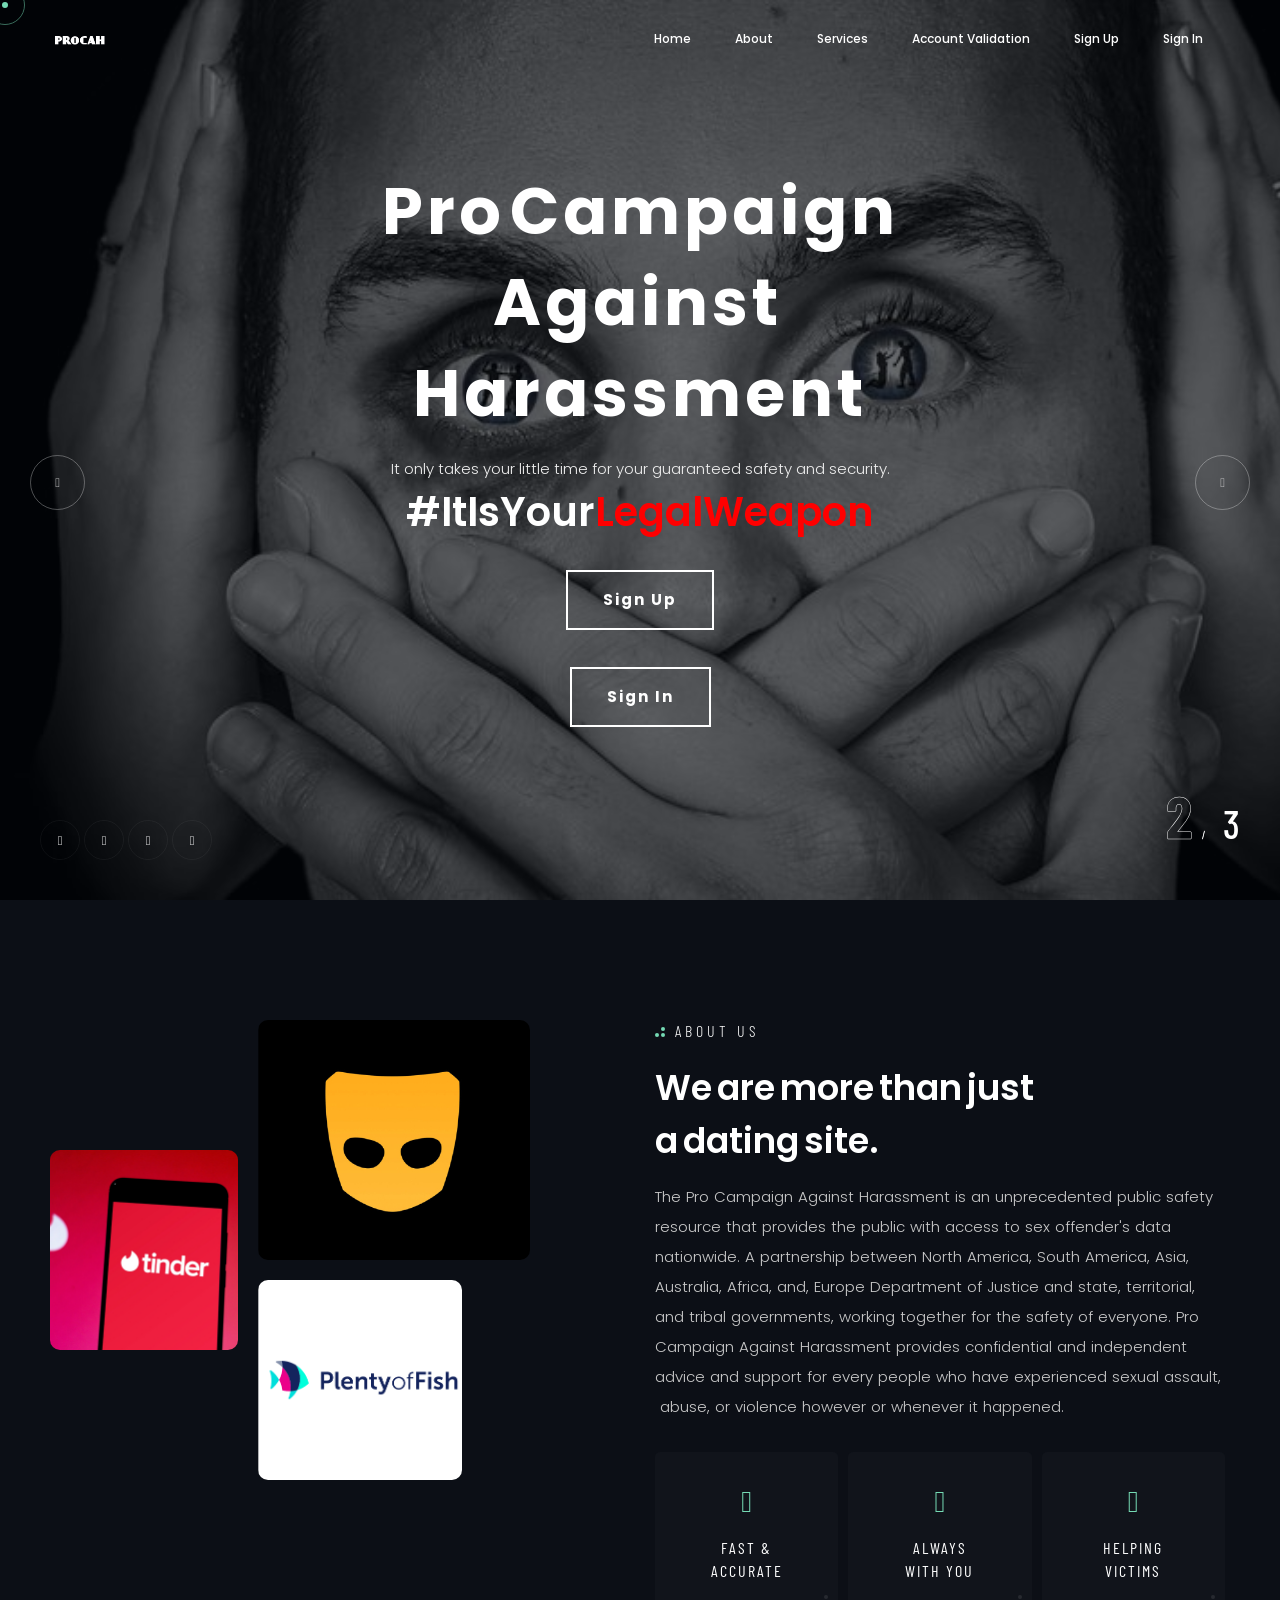
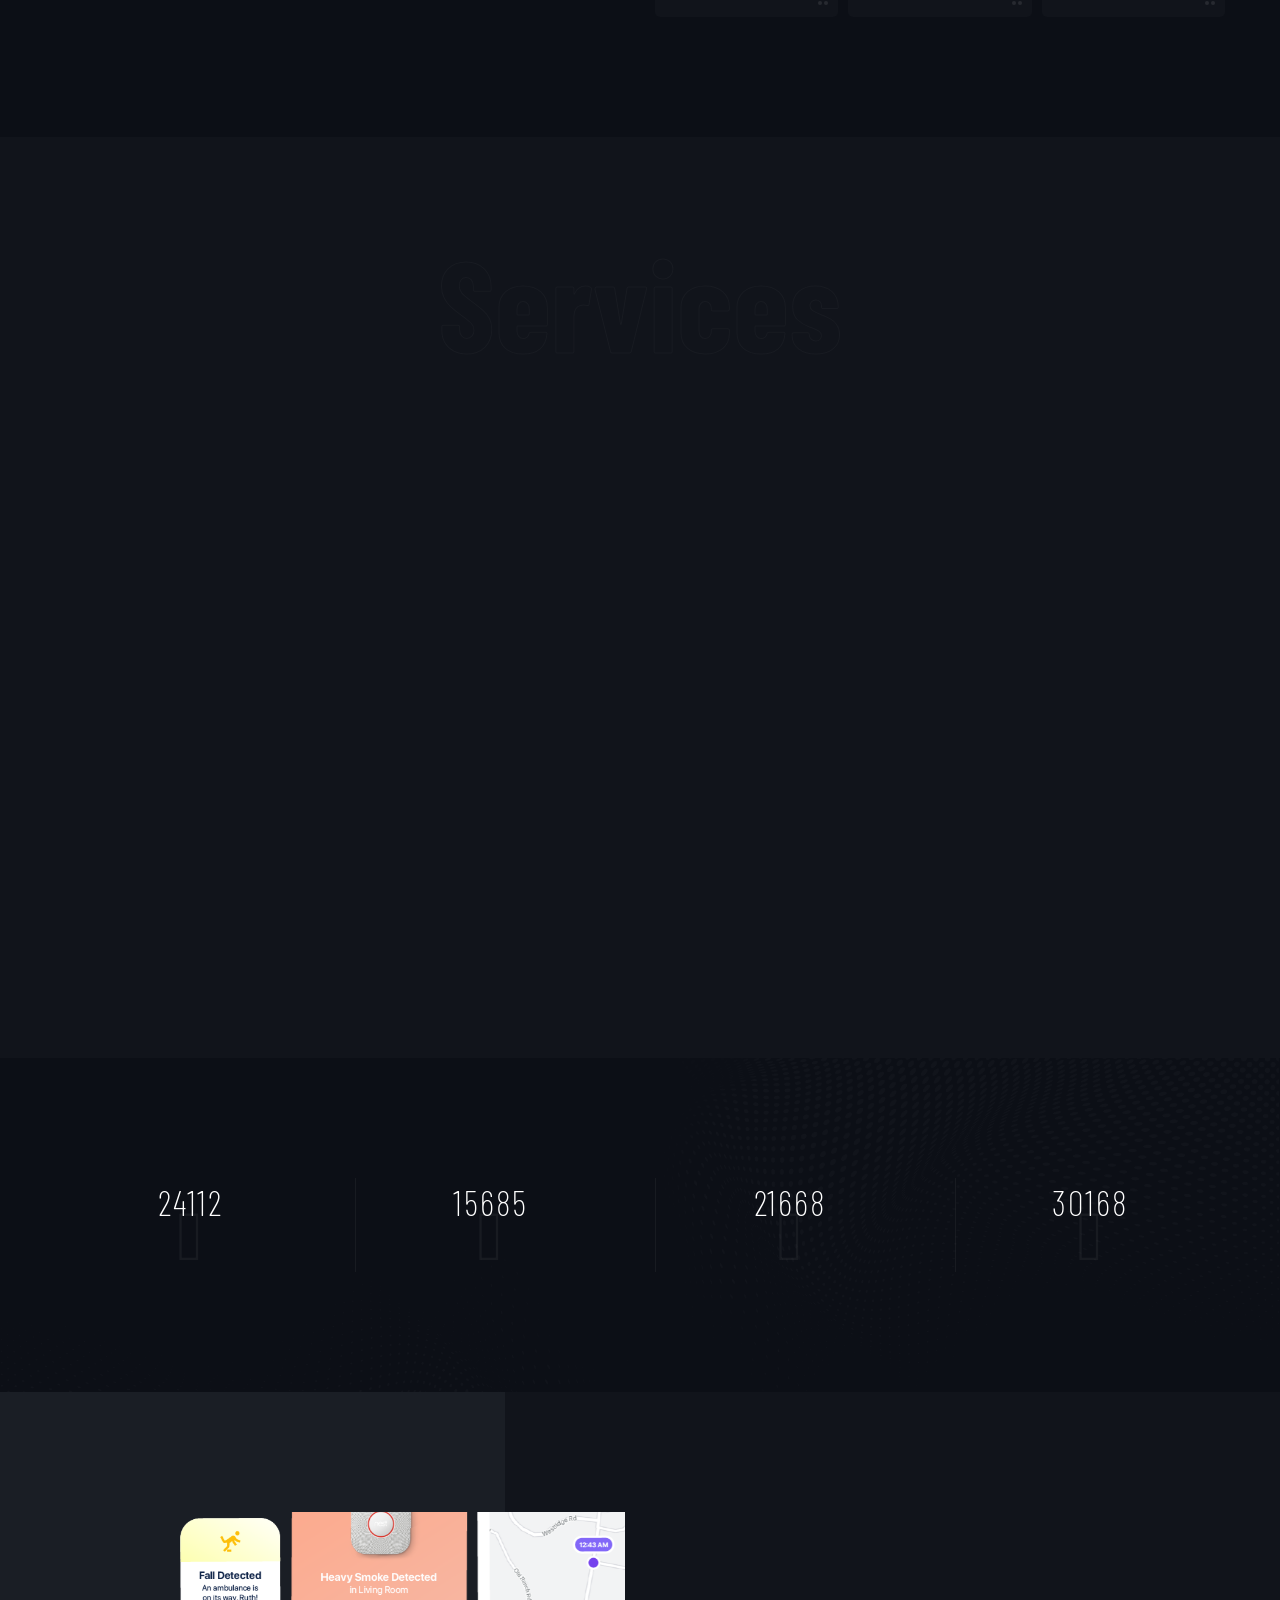
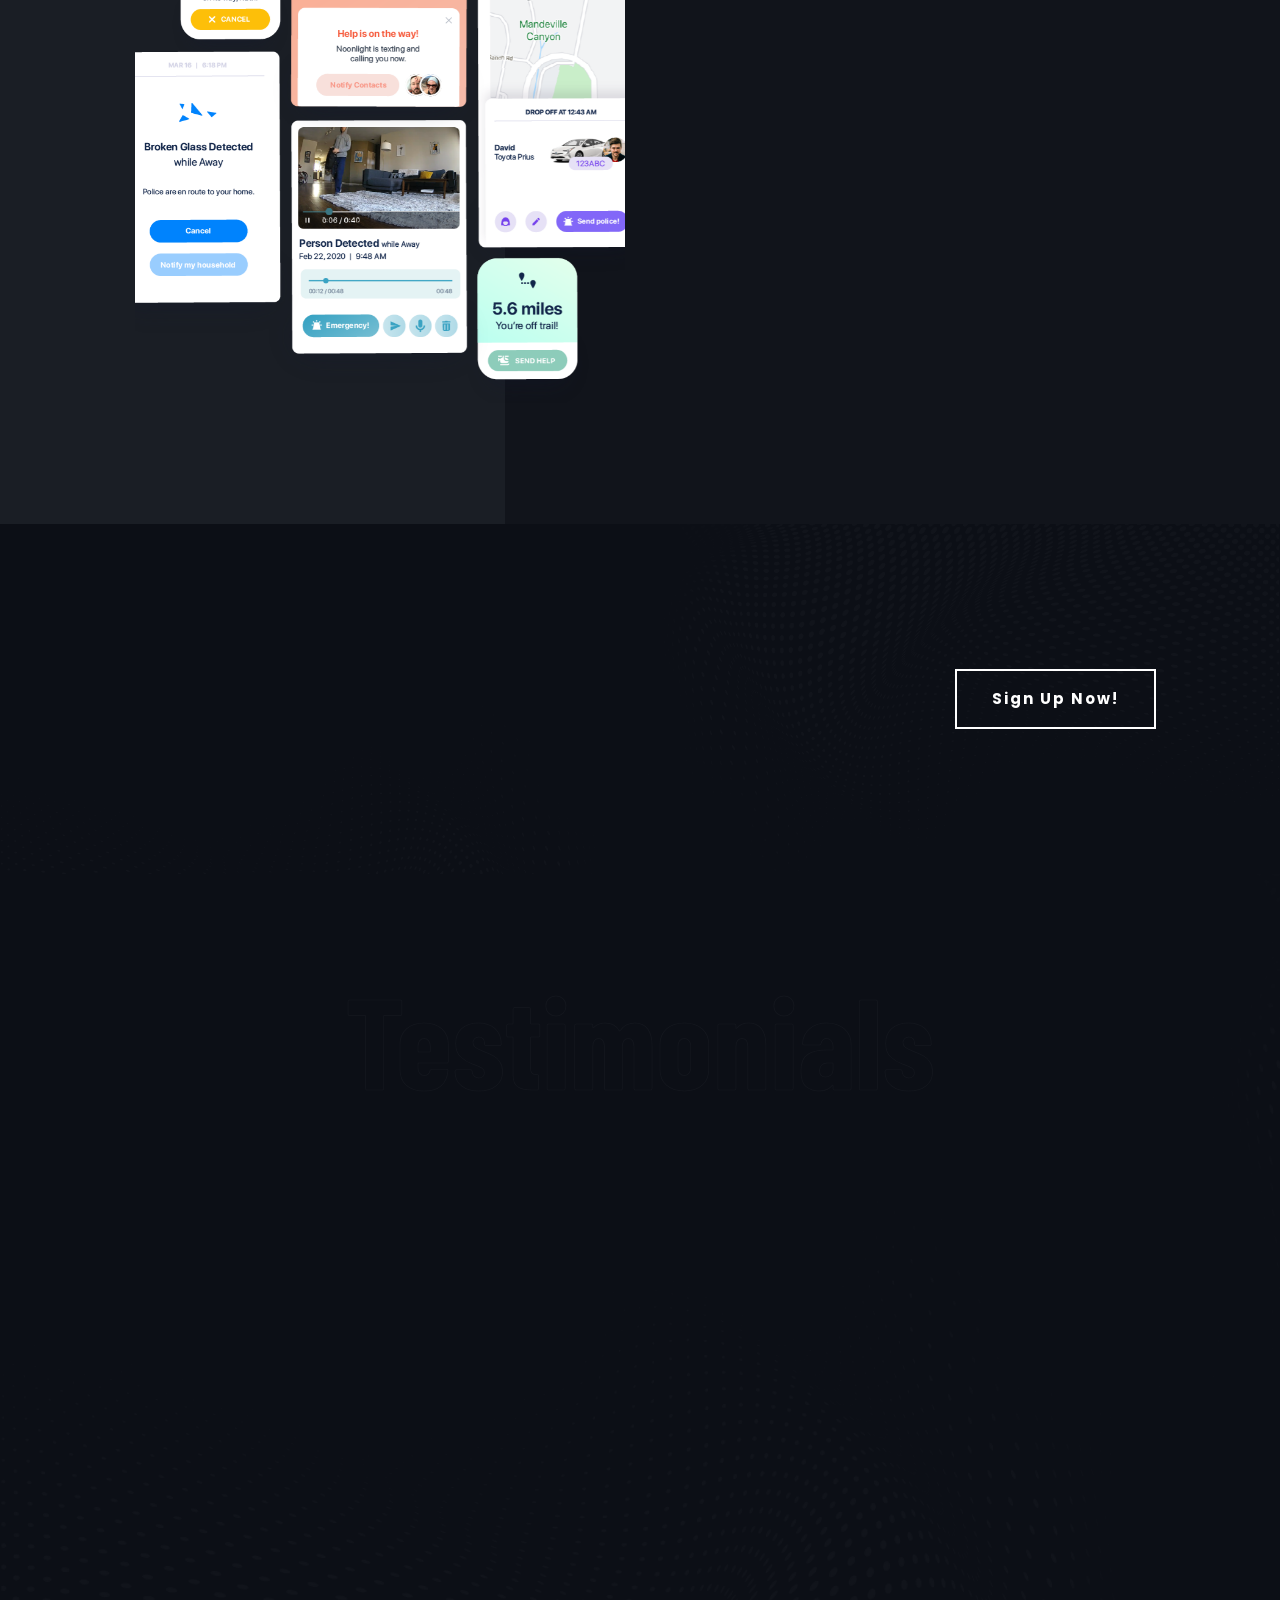
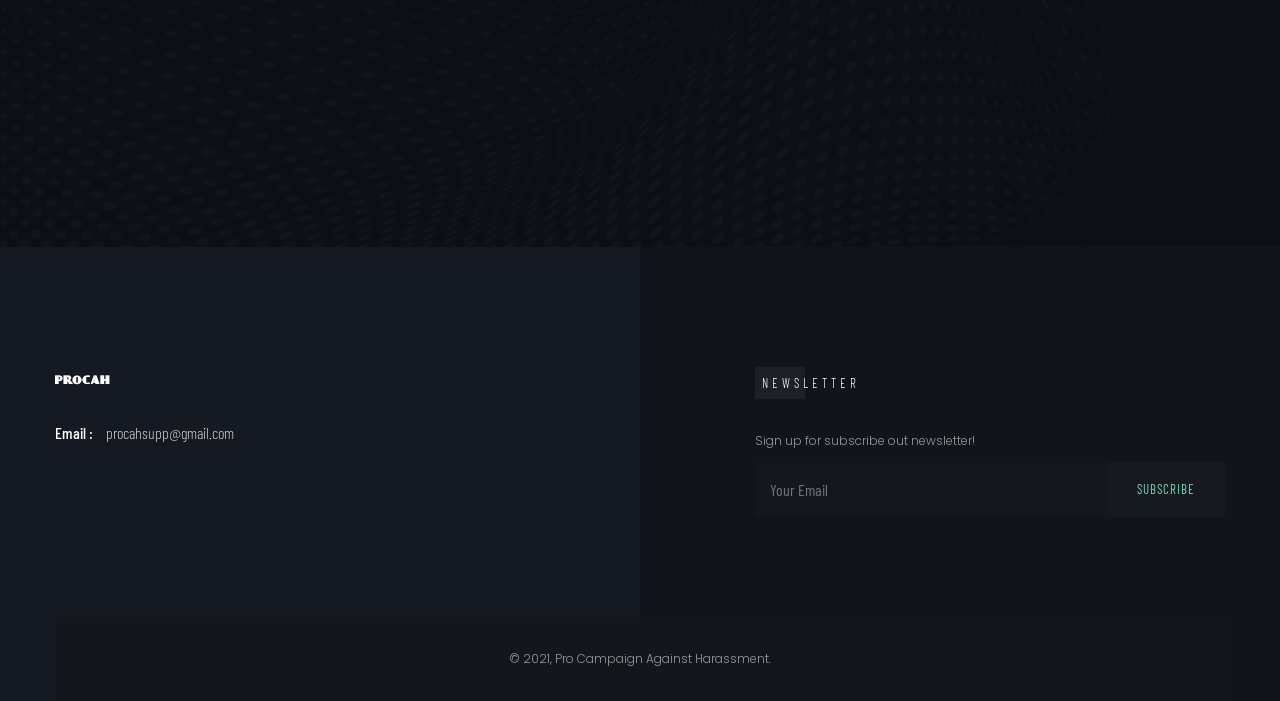
==== commit 2a84cd11: "Update index.html" ====
--- a/procah.com (4)/procah.com/ed/08/index.html
+++ b/procah.com (4)/procah.com/ed/08/index.html
@@ -206,7 +206,7 @@
             </div>
             <div class="swiper-pagination top botm custom-font"></div>
 
-            <div class="social-icon">
+           <div class="social-icon">
                 <a href="https://www.facebook.com/"><i class="fab fa-facebook-f"></i></a>
                 <a href="https://www.twitter.com/"><i class="fab fa-twitter"></i></a>
                 <a href="https://www.instagram.com/"><i class="fab fa-instagram"></i></a>
@@ -587,4 +587,4 @@
 </body>
 
 
-</html>+</html>
